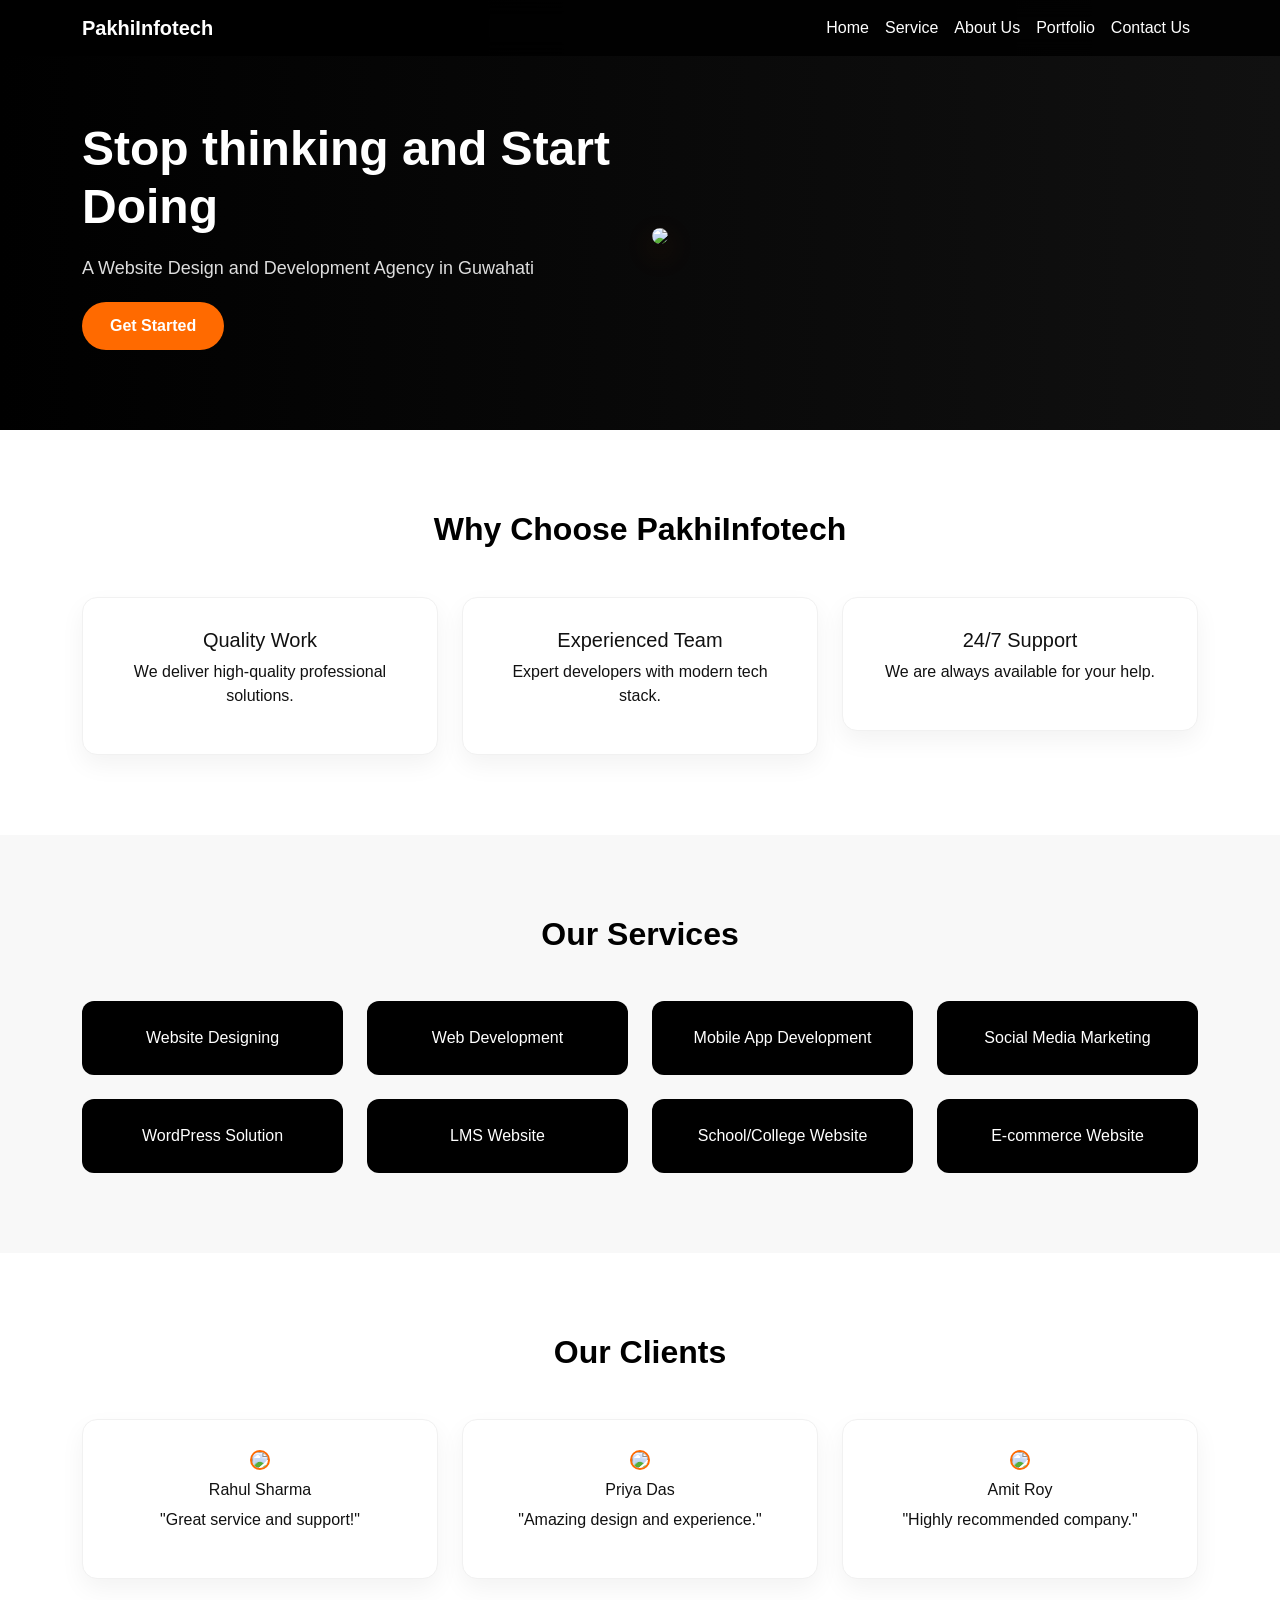
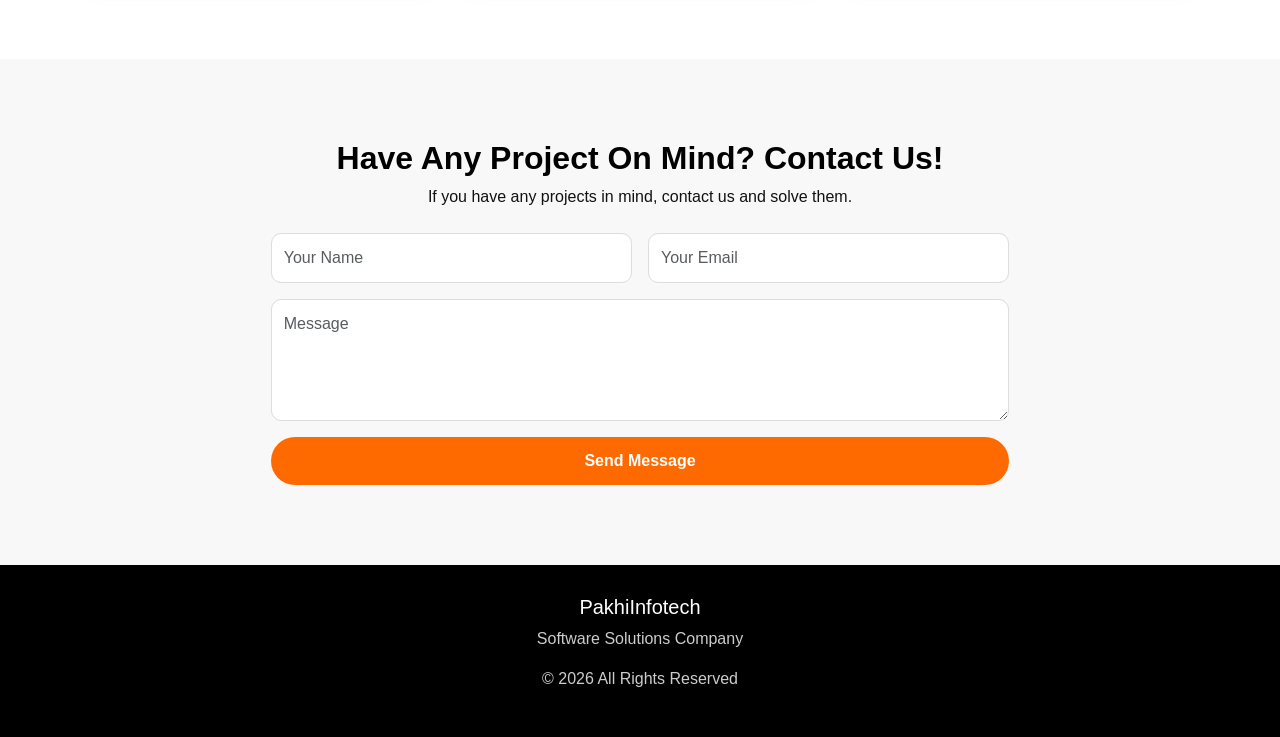
==== index.html @ 29ae8f77 "pakhi" ====
<!DOCTYPE html>
<html lang="en">
<head>
  <meta charset="UTF-8">
  <meta name="viewport" content="width=device-width, initial-scale=1.0">
  <title>PakhiInfotech</title>

  <!-- Bootstrap 5 -->
  <link href="https://cdn.jsdelivr.net/npm/bootstrap@5.3.2/dist/css/bootstrap.min.css" rel="stylesheet">

  <!-- Custom CSS -->
  <link rel="stylesheet" href="assets/CSS/index.css">
</head>

<body>

<!-- NAVBAR -->
<nav class="navbar navbar-expand-lg custom-nav fixed-top">
  <div class="container">
    <a class="navbar-brand fw-bold" href="#">PakhiInfotech</a>

    <button class="navbar-toggler" data-bs-toggle="collapse" data-bs-target="#nav">
      <span class="navbar-toggler-icon"></span>
    </button>

    <div class="collapse navbar-collapse" id="nav">
      <ul class="navbar-nav ms-auto">
        <li class="nav-item"><a class="nav-link" href="#">Home</a></li>
        <li class="nav-item"><a class="nav-link" href="#">Service</a></li>
        <li class="nav-item"><a class="nav-link" href="#">About Us</a></li>
        <li class="nav-item"><a class="nav-link" href="#">Portfolio</a></li>
        <li class="nav-item"><a class="nav-link" href="#">Contact Us</a></li>
      </ul>
    </div>
  </div>
</nav>

<!-- HERO -->
<section class="hero-section">
  <div class="container">
    <div class="row align-items-center">

      <div class="col-lg-6">
        <h1 class="hero-title">Stop thinking and Start Doing</h1>
        <p class="hero-sub">A Website Design and Development Agency in Guwahati</p>
        <button class="btn modern-btn">Get Started</button>
      </div>

      <div class="col-lg-6">
        <img src="https://images.unsplash.com/photo-1498050108023-c5249f4df085" class="img-fluid hero-img">
      </div>

    </div>
  </div>
</section>

<!-- WHY CHOOSE -->
<section class="section">
  <div class="container text-center">
    <h2 class="section-title">Why Choose PakhiInfotech</h2>

    <div class="row g-4 mt-4">
      <div class="col-md-4">
        <div class="glass-card">
          <h5>Quality Work</h5>
          <p>We deliver high-quality professional solutions.</p>
        </div>
      </div>

      <div class="col-md-4">
        <div class="glass-card">
          <h5>Experienced Team</h5>
          <p>Expert developers with modern tech stack.</p>
        </div>
      </div>

      <div class="col-md-4">
        <div class="glass-card">
          <h5>24/7 Support</h5>
          <p>We are always available for your help.</p>
        </div>
      </div>
    </div>
  </div>
</section>

<!-- SERVICES -->
<section class="section light-bg">
  <div class="container text-center">
    <h2 class="section-title">Our Services</h2>

    <div class="row g-4 mt-4">
      <div class="col-md-3"><div class="service-card">Website Designing</div></div>
      <div class="col-md-3"><div class="service-card">Web Development</div></div>
      <div class="col-md-3"><div class="service-card">Mobile App Development</div></div>
      <div class="col-md-3"><div class="service-card">Social Media Marketing</div></div>
      <div class="col-md-3"><div class="service-card">WordPress Solution</div></div>
      <div class="col-md-3"><div class="service-card">LMS Website</div></div>
      <div class="col-md-3"><div class="service-card">School/College Website</div></div>
      <div class="col-md-3"><div class="service-card">E-commerce Website</div></div>
    </div>
  </div>
</section>

<!-- CLIENTS -->
<section class="section">
  <div class="container text-center">
    <h2 class="section-title">Our Clients</h2>

    <div class="row g-4 mt-4">
      <div class="col-md-4">
        <div class="glass-card">
          <img src="https://randomuser.me/api/portraits/men/32.jpg" class="client-img">
          <h6>Rahul Sharma</h6>
          <p>"Great service and support!"</p>
        </div>
      </div>

      <div class="col-md-4">
        <div class="glass-card">
          <img src="https://randomuser.me/api/portraits/women/45.jpg" class="client-img">
          <h6>Priya Das</h6>
          <p>"Amazing design and experience."</p>
        </div>
      </div>

      <div class="col-md-4">
        <div class="glass-card">
          <img src="https://randomuser.me/api/portraits/men/65.jpg" class="client-img">
          <h6>Amit Roy</h6>
          <p>"Highly recommended company."</p>
        </div>
      </div>
    </div>
  </div>
</section>

<!-- CONTACT -->
<section class="section light-bg">
  <div class="container text-center">
    <h2 class="section-title">Have Any Project On Mind? Contact Us!</h2>
    <p class="mb-4">If you have any projects in mind, contact us and solve them.</p>

    <form class="row g-3 justify-content-center">
      <div class="col-md-4"><input type="text" class="form-control modern-input" placeholder="Your Name"></div>
      <div class="col-md-4"><input type="email" class="form-control modern-input" placeholder="Your Email"></div>
      <div class="col-md-8"><textarea class="form-control modern-input" rows="4" placeholder="Message"></textarea></div>
      <div class="col-md-8"><button class="btn modern-btn w-100">Send Message</button></div>
    </form>
  </div>
</section>

<!-- FOOTER -->
<footer class="footer">
  <div class="container text-center">
    <h5>PakhiInfotech</h5>
    <p>Software Solutions Company</p>
    <p>© 2026 All Rights Reserved</p>
  </div>
</footer>

<script src="https://cdn.jsdelivr.net/npm/bootstrap@5.3.2/dist/js/bootstrap.bundle.min.js"></script>
</body>
</html>
---- assets/CSS/index.css ----
/* GLOBAL */
body {
  font-family: 'Segoe UI', sans-serif;
  background: #ffffff;
  color: #111;
}

/* NAVBAR */
.custom-nav {
  backdrop-filter: blur(10px);
  background: rgba(0,0,0,0.85);
}

.navbar-brand,
.nav-link {
  color: #fff !important;
}

.nav-link:hover {
  color: #ff6a00 !important;
}

/* HERO */
.hero-section {
  padding: 120px 0 80px;
  background: linear-gradient(to right, #000, #111);
  color: #fff;
}

.hero-title {
  font-size: 48px;
  font-weight: 700;
}

.hero-sub {
  font-size: 18px;
  margin: 20px 0;
  color: #ddd;
}

.hero-img {
  border-radius: 12px;
  box-shadow: 0 10px 30px rgba(255,106,0,0.2);
}

/* BUTTON */
.modern-btn {
  padding: 12px 28px;
  border-radius: 30px;
  border: none;
  background: #ff6a00;
  color: #fff;
  font-weight: 600;
  transition: 0.3s;
}

.modern-btn:hover {
  background: #e85d00;
  transform: translateY(-3px);
}

/* SECTION */
.section {
  padding: 80px 0;
}

.section-title {
  font-weight: 700;
  color: #000;
}

/* GLASS CARD */
.glass-card {
  padding: 30px;
  border-radius: 15px;
  background: #fff;
  border: 1px solid #f1f1f1;
  box-shadow: 0 10px 25px rgba(0,0,0,0.05);
  transition: 0.3s;
}

.glass-card:hover {
  transform: translateY(-6px);
  border-color: #ff6a00;
}

/* SERVICES */
.service-card {
  padding: 25px;
  border-radius: 12px;
  background: #000;
  color: #fff;
  transition: 0.3s;
  font-weight: 500;
}

.service-card:hover {
  background: #ff6a00;
  color: #fff;
  transform: scale(1.05);
}

/* CLIENT */
.client-img {
  width: 70px;
  border-radius: 50%;
  margin-bottom: 10px;
  border: 2px solid #ff6a00;
}

/* FORM */
.modern-input {
  border-radius: 10px;
  padding: 12px;
  border: 1px solid #ddd;
}

.modern-input:focus {
  border-color: #ff6a00;
  box-shadow: 0 0 5px rgba(255,106,0,0.3);
}

/* LIGHT BG */
.light-bg {
  background: #f8f8f8;
}

/* FOOTER */
.footer {
  padding: 30px 0;
  background: #000;
  color: #fff;
}

.footer p {
  color: #ccc;
}
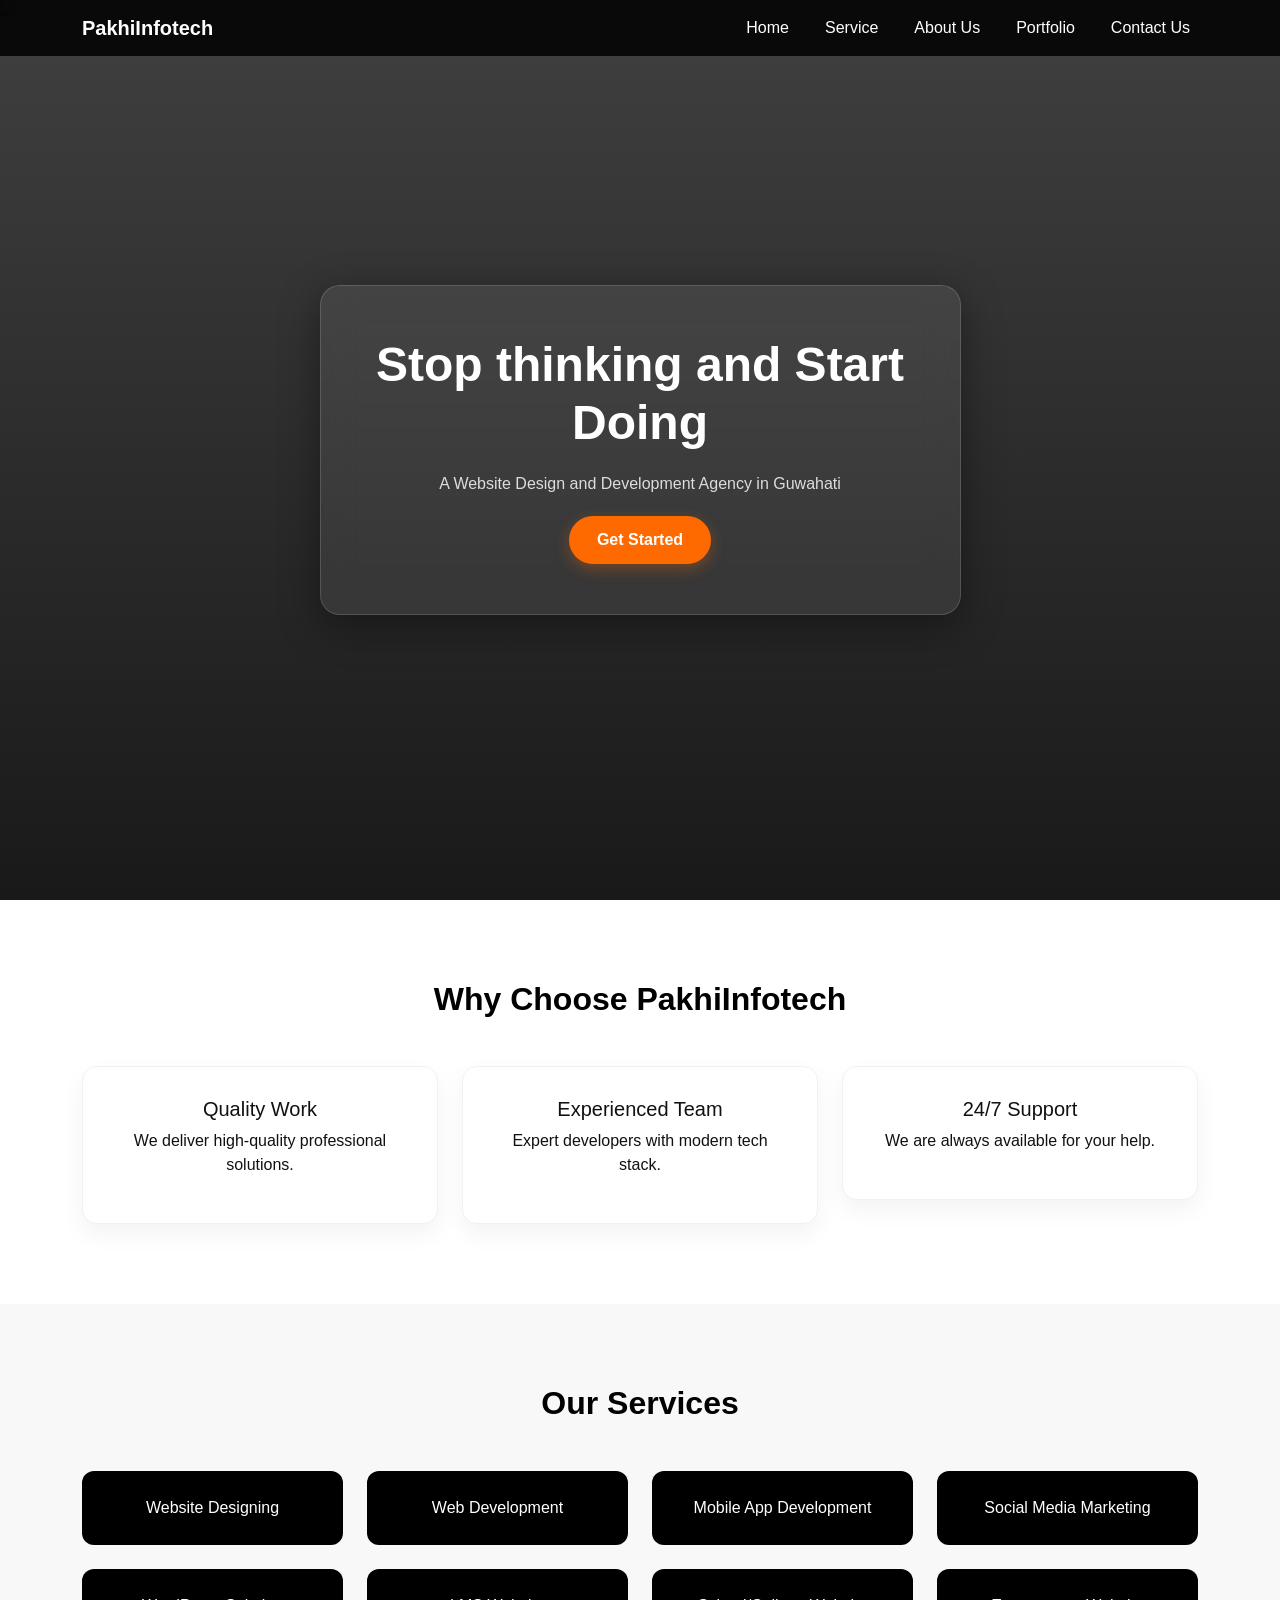
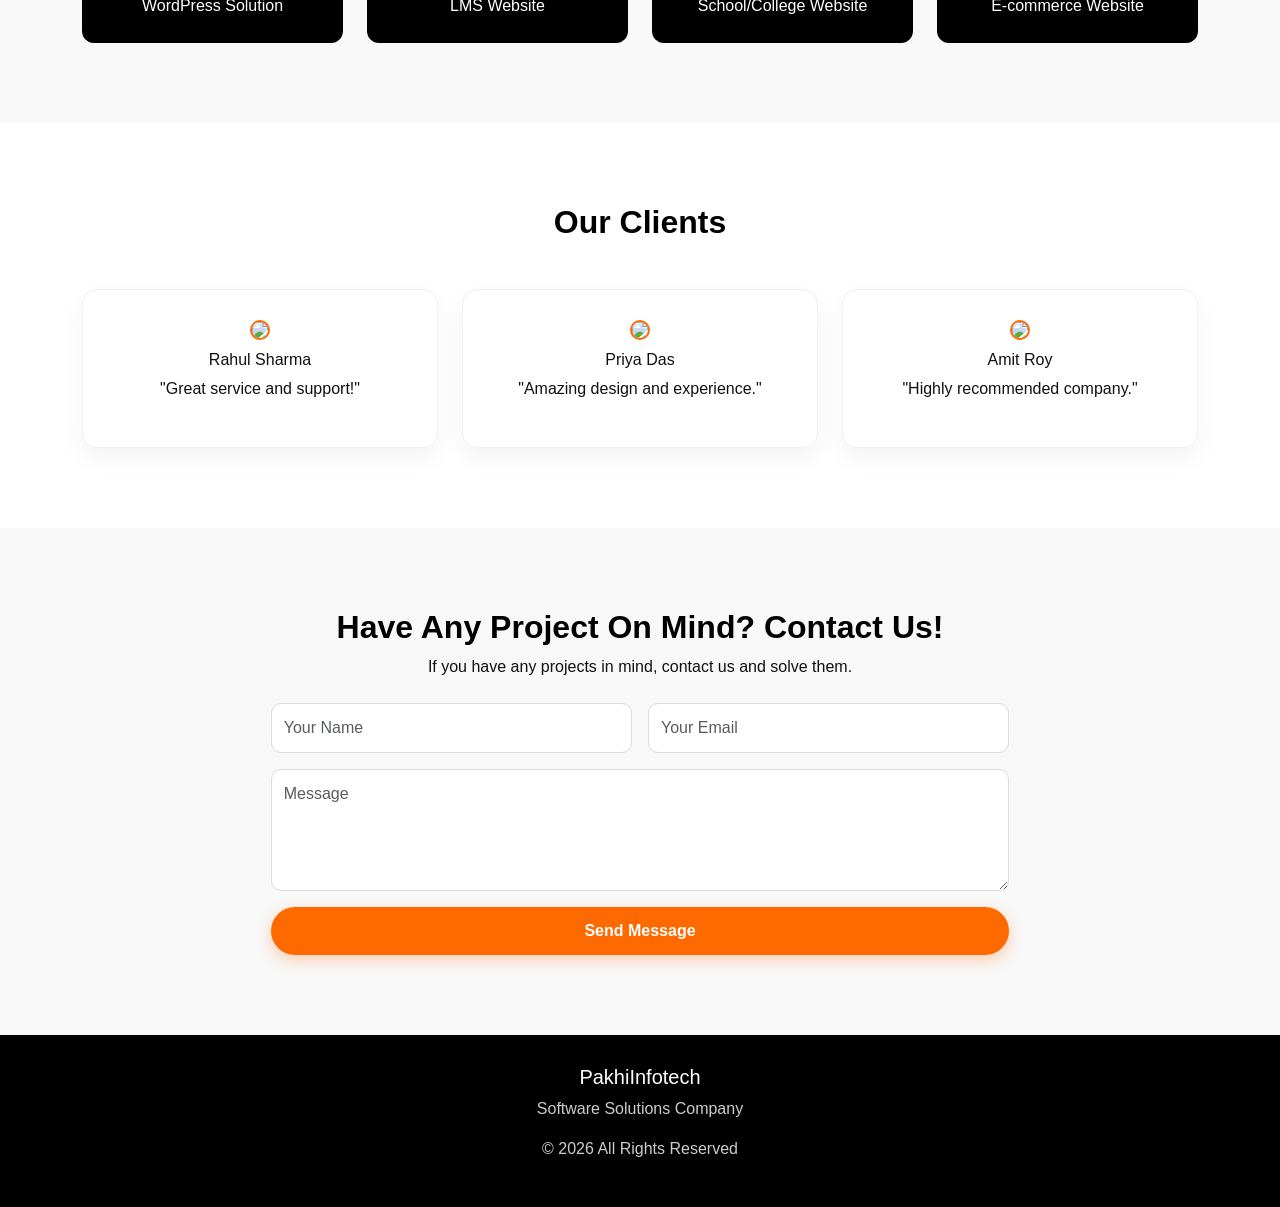
==== commit 111c129d: "updated" ====
--- a/index.html
+++ b/index.html
@@ -15,16 +15,14 @@
 <body>
 
 <!-- NAVBAR -->
-<nav class="navbar navbar-expand-lg custom-nav fixed-top">
+<nav class="navbar custom-nav fixed-top navbar-expand-lg">
   <div class="container">
-    <a class="navbar-brand fw-bold" href="#">PakhiInfotech</a>
-
-    <button class="navbar-toggler" data-bs-toggle="collapse" data-bs-target="#nav">
-      <span class="navbar-toggler-icon"></span>
-    </button>
-
-    <div class="collapse navbar-collapse" id="nav">
-      <ul class="navbar-nav ms-auto">
+    
+    <a class="navbar-brand text-white fw-bold" href="#">PakhiInfotech</a>
+
+    <!-- DESKTOP MENU -->
+    <div class="collapse navbar-collapse justify-content-end d-none d-lg-flex">
+      <ul class="navbar-nav">
         <li class="nav-item"><a class="nav-link" href="#">Home</a></li>
         <li class="nav-item"><a class="nav-link" href="#">Service</a></li>
         <li class="nav-item"><a class="nav-link" href="#">About Us</a></li>
@@ -32,26 +30,63 @@
         <li class="nav-item"><a class="nav-link" href="#">Contact Us</a></li>
       </ul>
     </div>
+
+    <!-- MOBILE TOGGLE -->
+    <button class="navbar-toggler border-0 d-lg-none" type="button" 
+      data-bs-toggle="offcanvas" data-bs-target="#mobileMenu">
+
+      <div class="menu-toggle" id="menuToggle">
+        <span></span>
+        <span></span>
+        <span></span>
+      </div>
+
+    </button>
+
   </div>
 </nav>
 
+<!-- MOBILE SIDEBAR -->
+<div class="offcanvas offcanvas-end modern-sidebar d-lg-none" tabindex="-1" id="mobileMenu">
+  <div class="offcanvas-header">
+    <h5 class="text-white">Menu</h5>
+    <button type="button" class="btn-close btn-close-white" data-bs-dismiss="offcanvas"></button>
+  </div>
+
+  <div class="offcanvas-body">
+    <ul class="navbar-nav">
+      <li><a class="nav-link" href="#">Home</a></li>
+      <li><a class="nav-link" href="#">Service</a></li>
+      <li><a class="nav-link" href="#">About Us</a></li>
+      <li><a class="nav-link" href="#">Portfolio</a></li>
+      <li><a class="nav-link" href="#">Contact Us</a></li>
+    </ul>
+  </div>
+</div>
+
 <!-- HERO -->
-<section class="hero-section">
+<section class="hero-section d-flex align-items-center">
+
+  <!-- BACKGROUND IMAGE -->
+  <img src="https://images.unsplash.com/photo-1498050108023-c5249f4df085" 
+       class="hero-bg-img" alt="background">
+
   <div class="container">
-    <div class="row align-items-center">
-
-      <div class="col-lg-6">
-        <h1 class="hero-title">Stop thinking and Start Doing</h1>
-        <p class="hero-sub">A Website Design and Development Agency in Guwahati</p>
-        <button class="btn modern-btn">Get Started</button>
-      </div>
-
-      <div class="col-lg-6">
-        <img src="https://images.unsplash.com/photo-1498050108023-c5249f4df085" class="img-fluid hero-img">
-      </div>
-
-    </div>
-  </div>
+    <div class="row justify-content-center">
+
+      <div class="col-lg-7 text-center">
+        <div class="hero-glass-card">
+          <h1 class="hero-title">Stop thinking and Start Doing</h1>
+          <p class="hero-sub">
+            A Website Design and Development Agency in Guwahati
+          </p>
+          <button class="btn modern-btn">Get Started</button>
+        </div>
+      </div>
+
+    </div>
+  </div>
+
 </section>
 
 <!-- WHY CHOOSE -->
@@ -142,10 +177,18 @@
     <p class="mb-4">If you have any projects in mind, contact us and solve them.</p>
 
     <form class="row g-3 justify-content-center">
-      <div class="col-md-4"><input type="text" class="form-control modern-input" placeholder="Your Name"></div>
-      <div class="col-md-4"><input type="email" class="form-control modern-input" placeholder="Your Email"></div>
-      <div class="col-md-8"><textarea class="form-control modern-input" rows="4" placeholder="Message"></textarea></div>
-      <div class="col-md-8"><button class="btn modern-btn w-100">Send Message</button></div>
+      <div class="col-md-4">
+        <input type="text" class="form-control modern-input" placeholder="Your Name">
+      </div>
+      <div class="col-md-4">
+        <input type="email" class="form-control modern-input" placeholder="Your Email">
+      </div>
+      <div class="col-md-8">
+        <textarea class="form-control modern-input" rows="4" placeholder="Message"></textarea>
+      </div>
+      <div class="col-md-8">
+        <button class="btn modern-btn w-100">Send Message</button>
+      </div>
     </form>
   </div>
 </section>
@@ -159,6 +202,16 @@
   </div>
 </footer>
 
+<!-- JS -->
 <script src="https://cdn.jsdelivr.net/npm/bootstrap@5.3.2/dist/js/bootstrap.bundle.min.js"></script>
+
+<script>
+  const toggle = document.getElementById("menuToggle");
+
+  document.querySelector(".navbar-toggler").addEventListener("click", () => {
+    toggle.classList.toggle("active");
+  });
+</script>
+
 </body>
 </html>
--- a/assets/CSS/index.css
+++ b/assets/CSS/index.css
@@ -1,14 +1,16 @@
-/* GLOBAL */
+/* ================= GLOBAL ================= */
 body {
   font-family: 'Segoe UI', sans-serif;
   background: #ffffff;
   color: #111;
-}
-
-/* NAVBAR */
+  scroll-behavior: smooth;
+}
+
+/* ================= NAVBAR ================= */
 .custom-nav {
   backdrop-filter: blur(10px);
   background: rgba(0,0,0,0.85);
+  transition: 0.3s;
 }
 
 .navbar-brand,
@@ -20,30 +22,145 @@
   color: #ff6a00 !important;
 }
 
-/* HERO */
+/* DESKTOP NAV */
+@media (min-width: 992px) {
+  .navbar .nav-link {
+    margin-left: 20px;
+    position: relative;
+  }
+
+  .navbar .nav-link::after {
+    content: "";
+    position: absolute;
+    left: 0;
+    bottom: -5px;
+    width: 0%;
+    height: 2px;
+    background: #ff6a00;
+    transition: 0.3s;
+  }
+
+  .navbar .nav-link:hover::after {
+    width: 100%;
+  }
+}
+
+/* ================= HAMBURGER ================= */
+.menu-toggle {
+  width: 28px;
+  height: 20px;
+  position: relative;
+  cursor: pointer;
+}
+
+.menu-toggle span {
+  position: absolute;
+  width: 100%;
+  height: 3px;
+  background: #fff;
+  left: 0;
+  border-radius: 5px;
+  transition: 0.3s;
+}
+
+.menu-toggle span:nth-child(1) { top: 0; }
+.menu-toggle span:nth-child(2) { top: 8px; }
+.menu-toggle span:nth-child(3) { bottom: 0; }
+
+/* ANIMATION */
+.menu-toggle.active span:nth-child(1) {
+  transform: rotate(45deg);
+  top: 8px;
+}
+
+.menu-toggle.active span:nth-child(2) {
+  opacity: 0;
+}
+
+.menu-toggle.active span:nth-child(3) {
+  transform: rotate(-45deg);
+  bottom: 9px;
+}
+
+/* ================= SIDEBAR ================= */
+.modern-sidebar {
+  background: rgba(0,0,0,0.95);
+  backdrop-filter: blur(15px);
+  width: 260px;
+}
+
+.modern-sidebar .nav-link {
+  color: #fff;
+  padding: 12px 10px;
+  font-size: 16px;
+  border-radius: 8px;
+  transition: 0.3s;
+}
+
+.modern-sidebar .nav-link:hover {
+  background: #ff6a00;
+  padding-left: 15px;
+}
+
+/* ================= HERO ================= */
 .hero-section {
-  padding: 120px 0 80px;
-  background: linear-gradient(to right, #000, #111);
-  color: #fff;
-}
-
+  min-height: 100vh;
+  display: flex;
+  align-items: center;
+  justify-content: center;
+  position: relative;
+  overflow: hidden;
+  color: #fff;
+}
+
+/* BG IMAGE */
+.hero-bg-img {
+  position: absolute;
+  inset: 0;
+  width: 100%;
+  height: 100%;
+  object-fit: cover;
+  z-index: 1;
+}
+
+/* OVERLAY */
+.hero-section::after {
+  content: "";
+  position: absolute;
+  inset: 0;
+  background: linear-gradient(rgba(0,0,0,0.75), rgba(0,0,0,0.9));
+  z-index: 2;
+}
+
+/* CONTENT */
+.hero-section .container {
+  position: relative;
+  z-index: 3;
+}
+
+/* GLASS CARD */
+.hero-glass-card {
+  padding: 50px;
+  border-radius: 20px;
+  background: rgba(255,255,255,0.08);
+  backdrop-filter: blur(18px);
+  border: 1px solid rgba(255,255,255,0.15);
+  box-shadow: 0 10px 40px rgba(0,0,0,0.4);
+  animation: fadeUp 1s ease;
+}
+
+/* TEXT */
 .hero-title {
   font-size: 48px;
   font-weight: 700;
 }
 
 .hero-sub {
-  font-size: 18px;
   margin: 20px 0;
   color: #ddd;
 }
 
-.hero-img {
-  border-radius: 12px;
-  box-shadow: 0 10px 30px rgba(255,106,0,0.2);
-}
-
-/* BUTTON */
+/* ================= BUTTON ================= */
 .modern-btn {
   padding: 12px 28px;
   border-radius: 30px;
@@ -52,6 +169,7 @@
   color: #fff;
   font-weight: 600;
   transition: 0.3s;
+  box-shadow: 0 5px 15px rgba(255,106,0,0.3);
 }
 
 .modern-btn:hover {
@@ -59,7 +177,7 @@
   transform: translateY(-3px);
 }
 
-/* SECTION */
+/* ================= SECTION ================= */
 .section {
   padding: 80px 0;
 }
@@ -69,7 +187,7 @@
   color: #000;
 }
 
-/* GLASS CARD */
+/* ================= GLASS CARD ================= */
 .glass-card {
   padding: 30px;
   border-radius: 15px;
@@ -84,7 +202,7 @@
   border-color: #ff6a00;
 }
 
-/* SERVICES */
+/* ================= SERVICES ================= */
 .service-card {
   padding: 25px;
   border-radius: 12px;
@@ -96,11 +214,10 @@
 
 .service-card:hover {
   background: #ff6a00;
-  color: #fff;
   transform: scale(1.05);
 }
 
-/* CLIENT */
+/* ================= CLIENT ================= */
 .client-img {
   width: 70px;
   border-radius: 50%;
@@ -108,7 +225,7 @@
   border: 2px solid #ff6a00;
 }
 
-/* FORM */
+/* ================= FORM ================= */
 .modern-input {
   border-radius: 10px;
   padding: 12px;
@@ -120,12 +237,12 @@
   box-shadow: 0 0 5px rgba(255,106,0,0.3);
 }
 
-/* LIGHT BG */
+/* ================= BG ================= */
 .light-bg {
   background: #f8f8f8;
 }
 
-/* FOOTER */
+/* ================= FOOTER ================= */
 .footer {
   padding: 30px 0;
   background: #000;
@@ -134,4 +251,44 @@
 
 .footer p {
   color: #ccc;
+}
+
+/* ================= ANIMATION ================= */
+@keyframes fadeUp {
+  from {
+    opacity: 0;
+    transform: translateY(30px);
+  }
+  to {
+    opacity: 1;
+    transform: translateY(0);
+  }
+}
+
+/* ================= MOBILE ================= */
+@media (max-width: 768px) {
+
+  .hero-section {
+    min-height: auto;
+    padding: 120px 15px 60px;
+    text-align: center;
+  }
+
+  .hero-glass-card {
+    padding: 25px;
+    border-radius: 15px;
+  }
+
+  .hero-title {
+    font-size: 28px;
+    line-height: 1.3;
+  }
+
+  .hero-sub {
+    font-size: 15px;
+  }
+
+  .modern-btn {
+    width: 100%;
+  }
 }
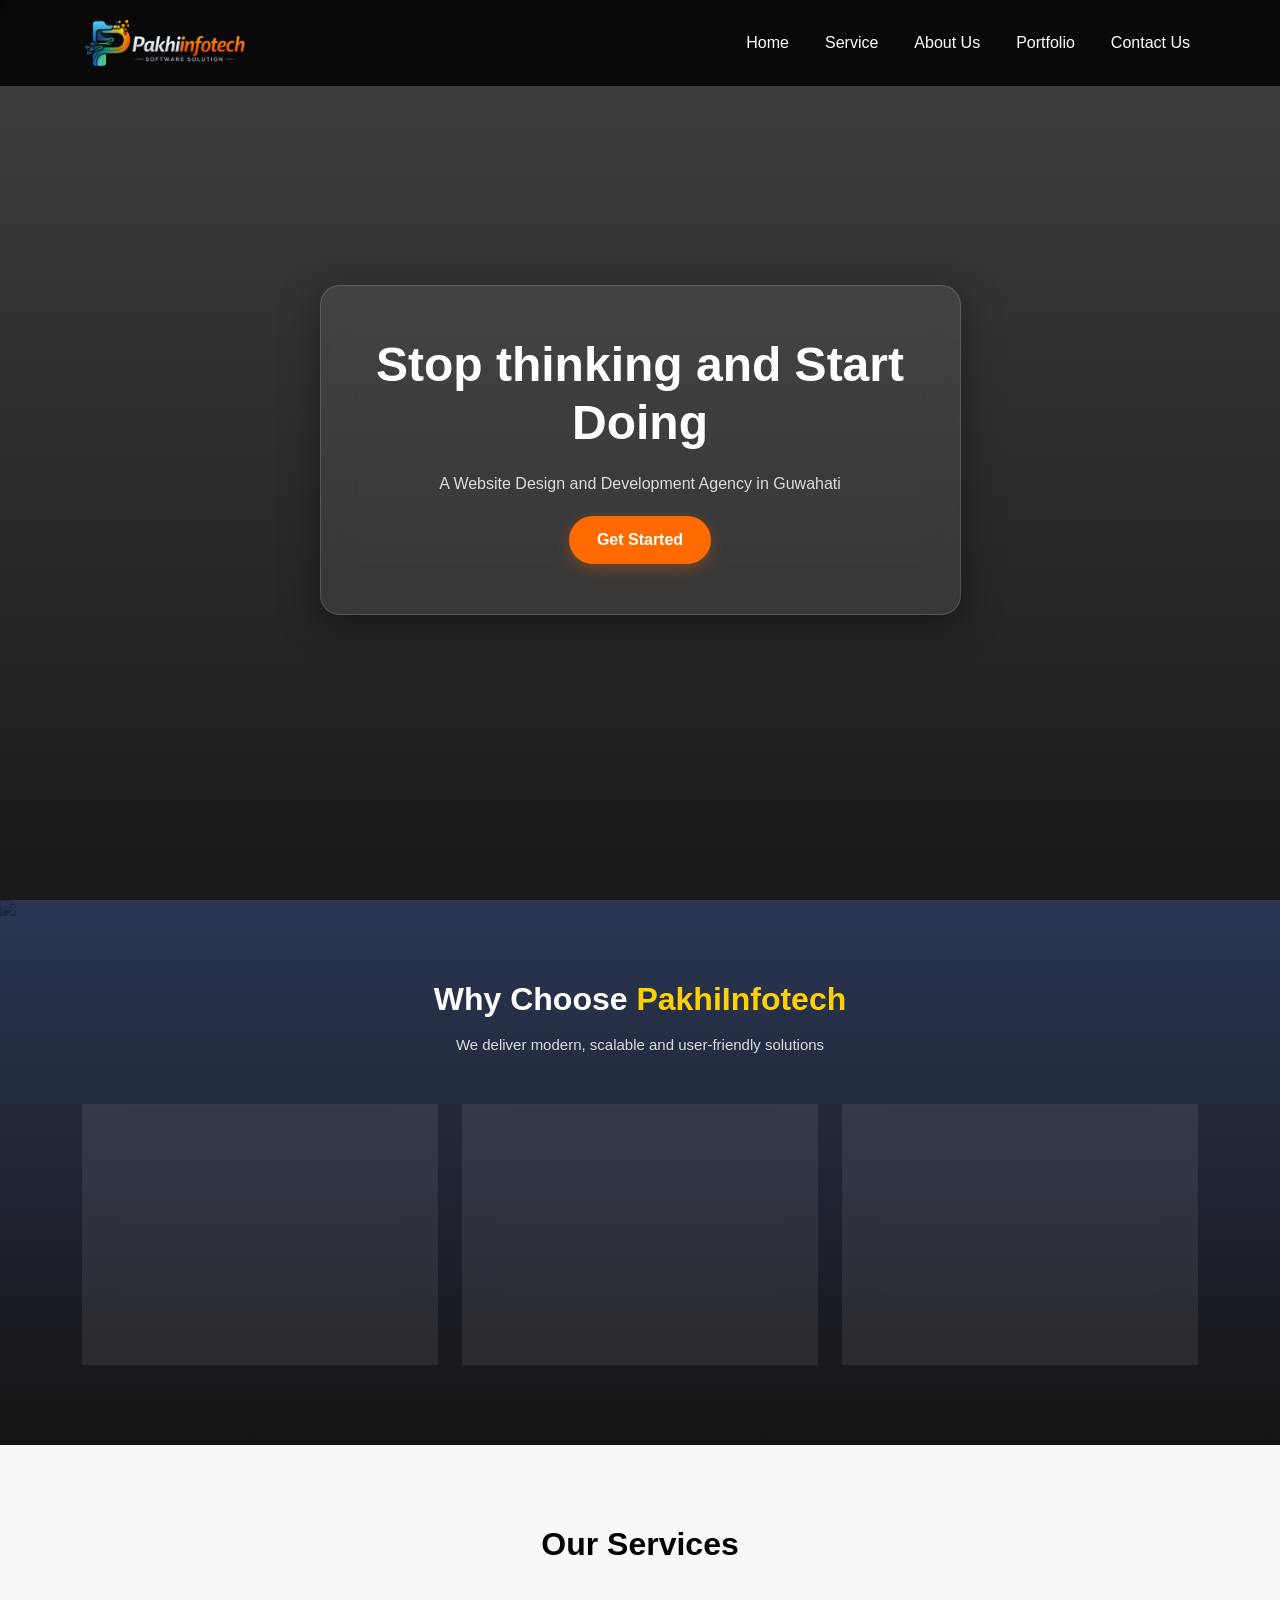
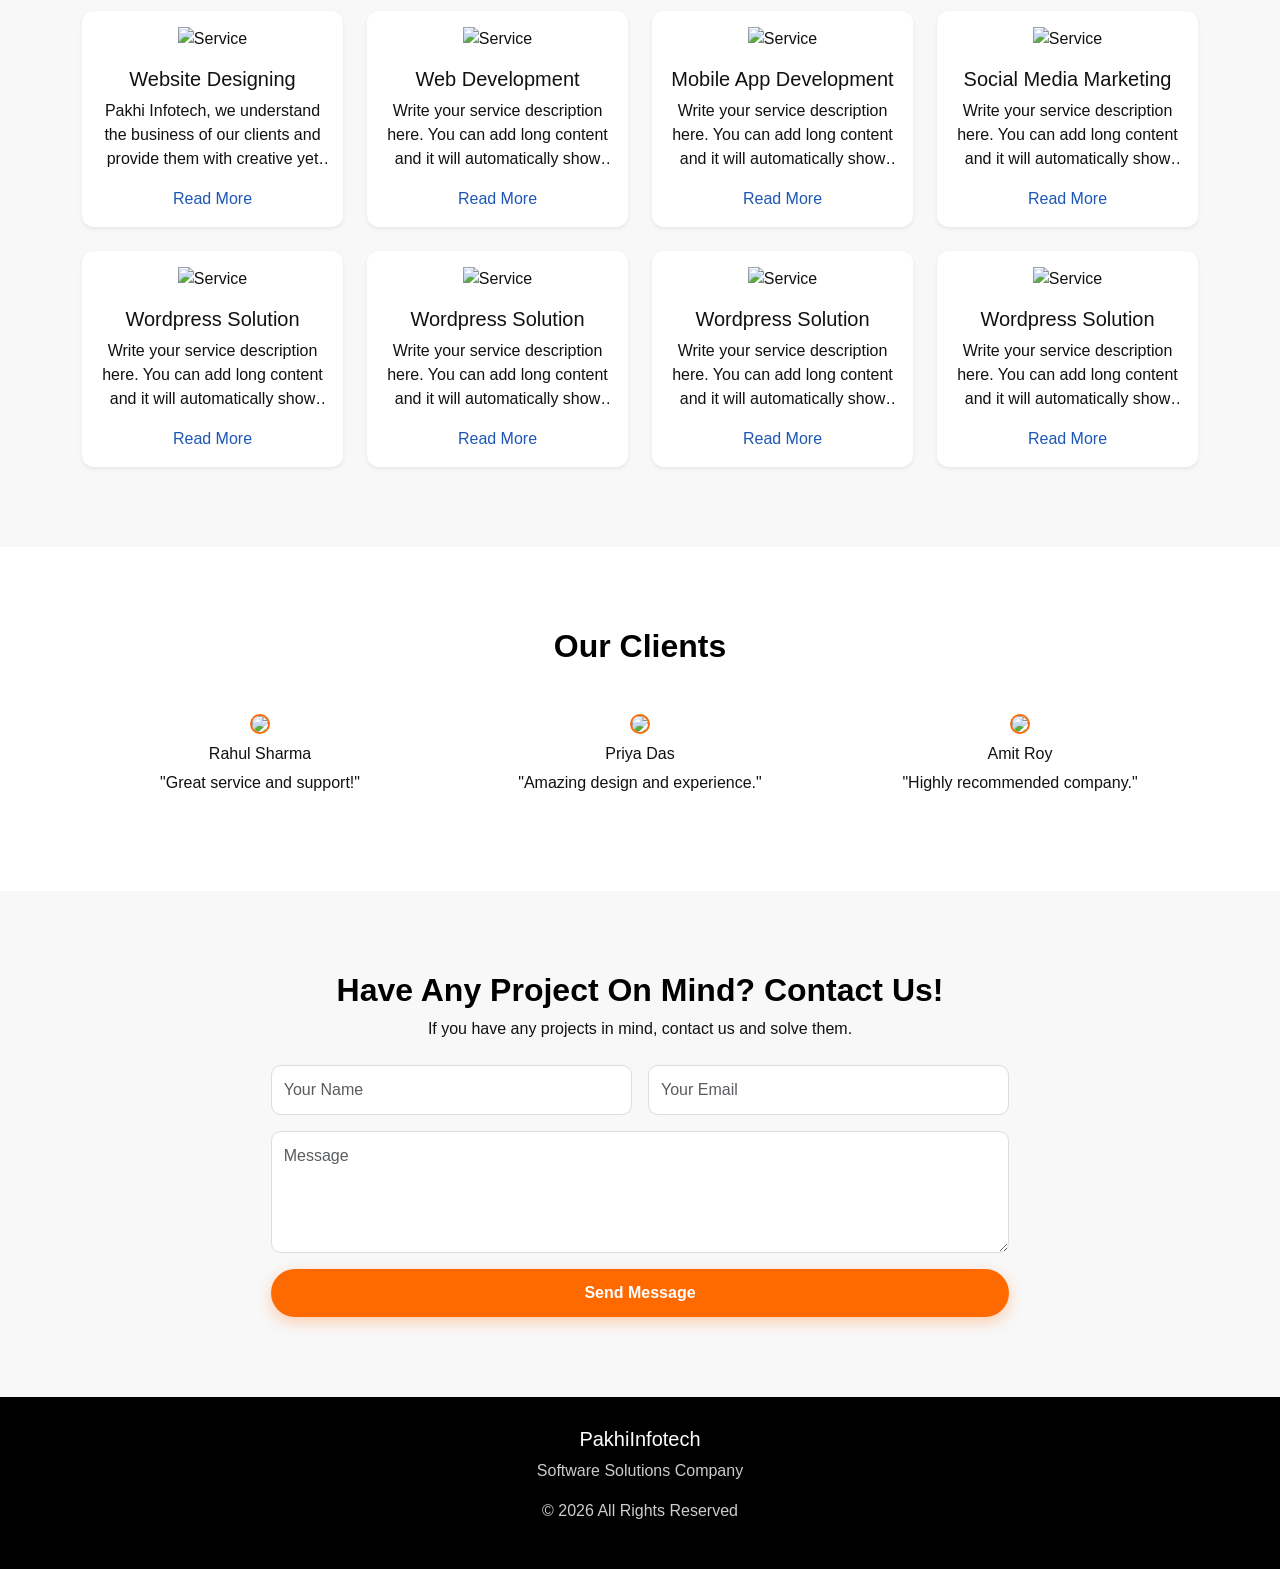
==== commit d2aa6442: "updated" ====
--- a/index.html
+++ b/index.html
@@ -7,6 +7,7 @@
 
   <!-- Bootstrap 5 -->
   <link href="https://cdn.jsdelivr.net/npm/bootstrap@5.3.2/dist/css/bootstrap.min.css" rel="stylesheet">
+  <link rel="stylesheet" href="https://cdn.jsdelivr.net/npm/bootstrap-icons@1.11.1/font/bootstrap-icons.css">
 
   <!-- Custom CSS -->
   <link rel="stylesheet" href="assets/CSS/index.css">
@@ -18,7 +19,12 @@
 <nav class="navbar custom-nav fixed-top navbar-expand-lg">
   <div class="container">
     
-    <a class="navbar-brand text-white fw-bold" href="#">PakhiInfotech</a>
+ <!-- LOGO IMAGE -->
+<a class="navbar-brand" href="#">
+  <img src="assets/image/Red minimalist fast shop logo.png" 
+       alt="PakhiInfotech Logo" 
+       class="logo-img">
+</a>
 
     <!-- DESKTOP MENU -->
     <div class="collapse navbar-collapse justify-content-end d-none d-lg-flex">
@@ -90,31 +96,51 @@
 </section>
 
 <!-- WHY CHOOSE -->
-<section class="section">
-  <div class="container text-center">
-    <h2 class="section-title">Why Choose PakhiInfotech</h2>
+<section class="section why-section position-relative text-white">
+
+  <!-- BACKGROUND IMAGE (HTML) -->
+  <img src="assets/image/why-bg.jpg" class="why-bg-img" alt="Background">
+
+  <!-- DARK OVERLAY -->
+  <div class="why-overlay"></div>
+
+  <div class="container text-center position-relative">
+    
+    <h2 class="section-title mb-3">Why Choose <span>PakhiInfotech</span></h2>
+    <p class="section-subtitle">We deliver modern, scalable and user-friendly solutions</p>
 
     <div class="row g-4 mt-4">
-      <div class="col-md-4">
-        <div class="glass-card">
+
+      <div class="col-md-4">
+        <div class="glass-card modern-card">
+          <div class="icon-box">
+            <i class="bi bi-award"></i>
+          </div>
           <h5>Quality Work</h5>
-          <p>We deliver high-quality professional solutions.</p>
-        </div>
-      </div>
-
-      <div class="col-md-4">
-        <div class="glass-card">
+          <p>We deliver high-quality professional solutions with attention to detail.</p>
+        </div>
+      </div>
+
+      <div class="col-md-4">
+        <div class="glass-card modern-card">
+          <div class="icon-box">
+            <i class="bi bi-code-slash"></i>
+          </div>
           <h5>Experienced Team</h5>
-          <p>Expert developers with modern tech stack.</p>
-        </div>
-      </div>
-
-      <div class="col-md-4">
-        <div class="glass-card">
+          <p>Expert developers using modern technologies and best practices.</p>
+        </div>
+      </div>
+
+      <div class="col-md-4">
+        <div class="glass-card modern-card">
+          <div class="icon-box">
+            <i class="bi bi-headset"></i>
+          </div>
           <h5>24/7 Support</h5>
-          <p>We are always available for your help.</p>
-        </div>
-      </div>
+          <p>We are always available to support and guide you anytime.</p>
+        </div>
+      </div>
+
     </div>
   </div>
 </section>
@@ -125,14 +151,109 @@
     <h2 class="section-title">Our Services</h2>
 
     <div class="row g-4 mt-4">
-      <div class="col-md-3"><div class="service-card">Website Designing</div></div>
-      <div class="col-md-3"><div class="service-card">Web Development</div></div>
-      <div class="col-md-3"><div class="service-card">Mobile App Development</div></div>
-      <div class="col-md-3"><div class="service-card">Social Media Marketing</div></div>
-      <div class="col-md-3"><div class="service-card">WordPress Solution</div></div>
-      <div class="col-md-3"><div class="service-card">LMS Website</div></div>
-      <div class="col-md-3"><div class="service-card">School/College Website</div></div>
-      <div class="col-md-3"><div class="service-card">E-commerce Website</div></div>
+
+      <!-- SERVICE CARD -->
+      <div class="col-md-3">
+        <div class="service-card p-3 shadow-sm h-100">
+          
+          <!-- Image -->
+          <img src="images/service1.png" class="img-fluid mb-3" alt="Service">
+
+          <!-- Title -->
+          <h5>Website Designing</h5>
+
+          <!-- Paragraph -->
+          <p class="service-text short-text">
+            Pakhi Infotech, we understand the business of our clients and provide them with creative yet cost effective custom web design services. Whether it is a static website or a dynamic website with complex functionalities, we provide you custom website design and development with graphic/flash website design with proper navigation and file structure to add capability. We provide you a professional website design with user-friendly functionalities that help you in customer acquisition and retention.
+          </p>
+
+          <!-- Read More Button -->
+          <span class="read-more-btn">Read More</span>
+        </div>
+      </div>
+
+      <!-- Duplicate and change content -->
+      <div class="col-md-3">
+        <div class="service-card p-3 shadow-sm h-100">
+          <img src="images/service2.png" class="img-fluid mb-3" alt="Service">
+          <h5>Web Development</h5>
+          <p class="service-text short-text">
+            Write your service description here. You can add long content and it will automatically show read more option.
+          </p>
+          <span class="read-more-btn">Read More</span>
+        </div>
+      </div>
+
+      <div class="col-md-3">
+        <div class="service-card p-3 shadow-sm h-100">
+          <img src="images/service3.png" class="img-fluid mb-3" alt="Service">
+          <h5>Mobile App Development</h5>
+          <p class="service-text short-text">
+            Write your service description here. You can add long content and it will automatically show read more option.
+          </p>
+          <span class="read-more-btn">Read More</span>
+        </div>
+      </div>
+
+      <div class="col-md-3">
+        <div class="service-card p-3 shadow-sm h-100">
+          <img src="images/service4.png" class="img-fluid mb-3" alt="Service">
+          <h5>Social Media Marketing</h5>
+          <p class="service-text short-text">
+            Write your service description here. You can add long content and it will automatically show read more option.
+          </p>
+          <span class="read-more-btn">Read More</span>
+        </div>
+      </div>
+
+      <!--other-->
+      <div class="col-md-3">
+        <div class="service-card p-3 shadow-sm h-100">
+          <img src="images/service4.png" class="img-fluid mb-3" alt="Service">
+          <h5>Wordpress Solution</h5>
+          <p class="service-text short-text">
+            Write your service description here. You can add long content and it will automatically show read more option.
+          </p>
+          <span class="read-more-btn">Read More</span>
+        </div>
+      </div>
+
+        <!--other-->
+      <div class="col-md-3">
+        <div class="service-card p-3 shadow-sm h-100">
+          <img src="images/service4.png" class="img-fluid mb-3" alt="Service">
+          <h5>Wordpress Solution</h5>
+          <p class="service-text short-text">
+            Write your service description here. You can add long content and it will automatically show read more option.
+          </p>
+          <span class="read-more-btn">Read More</span>
+        </div>
+      </div>
+
+     <!--other-->
+      <div class="col-md-3">
+        <div class="service-card p-3 shadow-sm h-100">
+          <img src="images/service4.png" class="img-fluid mb-3" alt="Service">
+          <h5>Wordpress Solution</h5>
+          <p class="service-text short-text">
+            Write your service description here. You can add long content and it will automatically show read more option.
+          </p>
+          <span class="read-more-btn">Read More</span>
+        </div>
+      </div>
+      
+        <!--other-->
+      <div class="col-md-3">
+        <div class="service-card p-3 shadow-sm h-100">
+          <img src="images/service4.png" class="img-fluid mb-3" alt="Service">
+          <h5>Wordpress Solution</h5>
+          <p class="service-text short-text">
+            Write your service description here. You can add long content and it will automatically show read more option.
+          </p>
+          <span class="read-more-btn">Read More</span>
+        </div>
+      </div>
+      
     </div>
   </div>
 </section>
@@ -204,6 +325,7 @@
 
 <!-- JS -->
 <script src="https://cdn.jsdelivr.net/npm/bootstrap@5.3.2/dist/js/bootstrap.bundle.min.js"></script>
+<script src="assets/JS/service.js"></script>
 
 <script>
   const toggle = document.getElementById("menuToggle");
--- a/assets/CSS/index.css
+++ b/assets/CSS/index.css
@@ -7,6 +7,12 @@
 }
 
 /* ================= NAVBAR ================= */
+.logo-img {
+  height: 60px;   /* Increased size */
+  width: auto;
+  object-fit: contain;
+}
+
 .custom-nav {
   backdrop-filter: blur(10px);
   background: rgba(0,0,0,0.85);
@@ -145,7 +151,7 @@
   background: rgba(255,255,255,0.08);
   backdrop-filter: blur(18px);
   border: 1px solid rgba(255,255,255,0.15);
-  box-shadow: 0 10px 40px rgba(0,0,0,0.4);
+  box-shadow: 0 10px 40px rgba(0, 0, 0, 0.4);
   animation: fadeUp 1s ease;
 }
 
@@ -173,7 +179,7 @@
 }
 
 .modern-btn:hover {
-  background: #e85d00;
+  background: #1352a5;
   transform: translateY(-3px);
 }
 
@@ -187,34 +193,182 @@
   color: #000;
 }
 
-/* ================= GLASS CARD ================= */
-.glass-card {
-  padding: 30px;
-  border-radius: 15px;
+/* ================= WHY SECTION ================= */
+.why-section {
+  overflow: hidden;
+  position: relative;
+}
+
+/* BACKGROUND IMAGE */
+.why-bg-img {
+  position: absolute;
+  inset: 0;
+  width: 100%;
+  height: 100%;
+  object-fit: cover;
+  z-index: 1;
+}
+
+/* OVERLAY */
+.why-overlay {
+  position: absolute;
+  inset: 0;
+  background: linear-gradient(rgba(13,27,61,0.88), rgba(0,0,0,0.92));
+  z-index: 2;
+}
+
+/* CONTENT ABOVE */
+.why-section .container {
+  position: relative;
+  z-index: 3;
+}
+
+/* TITLE */
+.why-section .section-title {
+  color: #fff;
+  font-weight: 700;
+}
+
+.why-section .section-title span {
+  color: #ffd008;
+}
+
+.why-section .section-subtitle {
+  color: #ddd;
+  font-size: 15px;
+}
+
+/* ================= CARD FIX (EQUAL HEIGHT) ================= */
+.why-section .row > div {
+  display: flex;
+}
+
+/* MODERN CARD */
+.modern-card {
+  padding: 30px 22px;
+  border-radius: 18px;
+  background: rgba(255,255,255,0.08);
+  backdrop-filter: blur(18px);
+  border: 1px solid rgba(255,255,255,0.15);
+  transition: all 0.35s ease;
+  position: relative;
+  overflow: hidden;
+
+  display: flex;
+  flex-direction: column;
+  justify-content: space-between;
+  align-items: center;
+  text-align: center;
+
+  width: 100%;
+  min-height: 260px;
+}
+
+/* ICON */
+.icon-box {
+  width: 65px;
+  height: 65px;
+  margin-bottom: 15px;
+  border-radius: 50%;
+  background: linear-gradient(45deg, #e25402, #ff9102);
+  display: flex;
+  align-items: center;
+  justify-content: center;
+  transition: 0.35s ease;
+  flex-shrink: 0;
+}
+
+.icon-box i {
+  font-size: 26px;
+  color: #000;
+}
+
+/* 🔥 HOVER EFFECT (SMOOTH & PREMIUM) */
+.modern-card:hover {
+  transform: translateY(-10px);
+  box-shadow: 0 18px 45px rgba(0,0,0,0.45);
+  border-color: #ffd008;
+}
+
+/* ICON HOVER */
+.modern-card:hover .icon-box {
+  transform: scale(1.12) rotate(6deg);
+}
+
+/* LIGHT SWEEP EFFECT */
+.modern-card::before {
+  content: "";
+  position: absolute;
+  top: 0;
+  left: -100%;
+  width: 60%;
+  height: 100%;
+  background: linear-gradient(
+    120deg,
+    transparent,
+    rgba(255,255,255,0.25),
+    transparent
+  );
+  transition: 0.6s;
+}
+
+.modern-card:hover::before {
+  left: 120%;
+}
+
+/* TEXT */
+.modern-card h5 {
+  font-weight: 600;
+  margin-top: 10px;
+  color: #fff;
+}
+
+.modern-card p {
+  color: #dddddd;
+  font-size: 14px;
+  flex-grow: 1;
+}
+
+/* ================= MOBILE ================= */
+@media (max-width: 768px) {
+  .modern-card {
+    padding: 25px 15px;
+    min-height: auto;
+  }
+
+  .why-section .section-title {
+    font-size: 26px;
+  }
+}
+
+.service-card {
+  border-radius: 12px;
   background: #fff;
-  border: 1px solid #f1f1f1;
-  box-shadow: 0 10px 25px rgba(0,0,0,0.05);
-  transition: 0.3s;
-}
-
-.glass-card:hover {
-  transform: translateY(-6px);
-  border-color: #ff6a00;
-}
-
-/* ================= SERVICES ================= */
-.service-card {
-  padding: 25px;
-  border-radius: 12px;
-  background: #000;
-  color: #fff;
-  transition: 0.3s;
+  transition: 0.3s ease;
+}
+
+.service-card:hover {
+  transform: translateY(-5px);
+}
+
+/* Text Limit */
+.short-text {
+  display: -webkit-box;
+  -webkit-line-clamp: 3;
+  -webkit-box-orient: vertical;
+  overflow: hidden;
+}
+
+/* Expanded */
+.full-text {
+  -webkit-line-clamp: unset;
+}
+
+/* Read More */
+.read-more-btn {
+  color: #1e57b6;
+  cursor: pointer;
   font-weight: 500;
-}
-
-.service-card:hover {
-  background: #ff6a00;
-  transform: scale(1.05);
 }
 
 /* ================= CLIENT ================= */
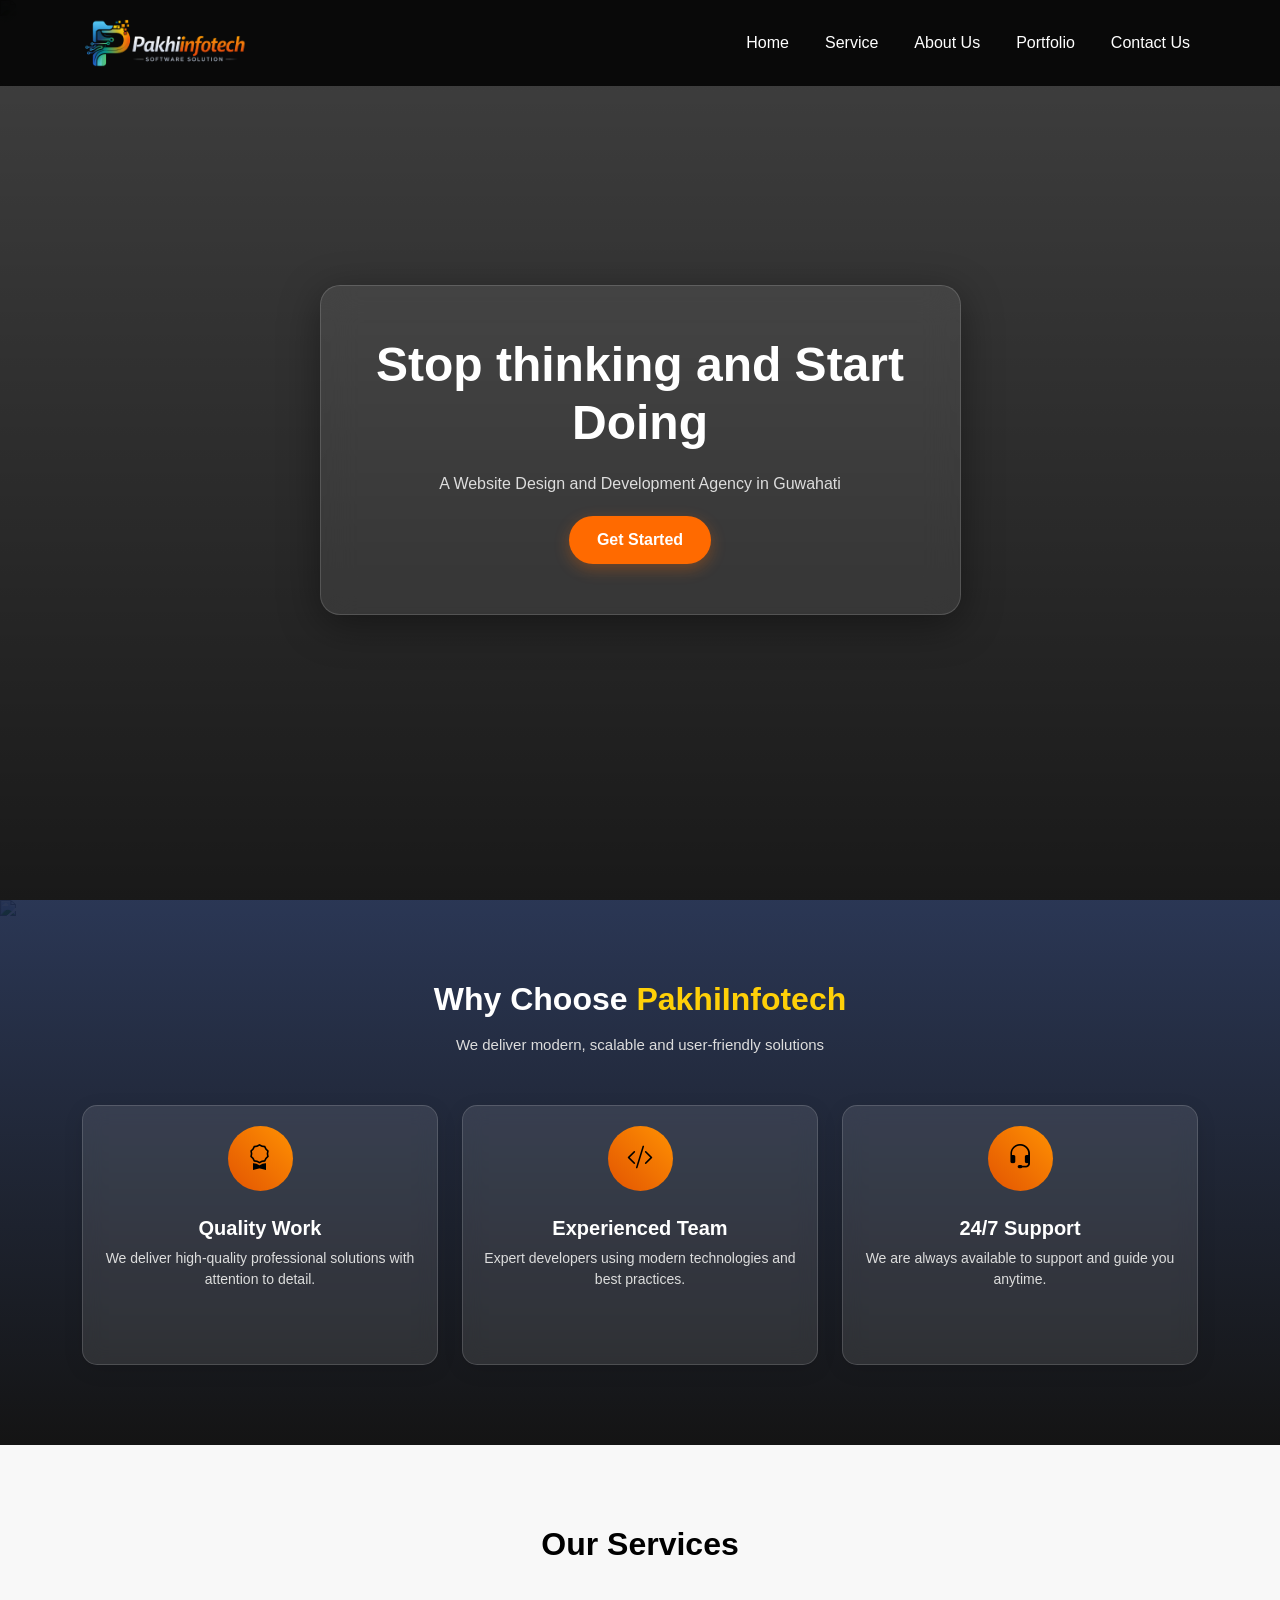
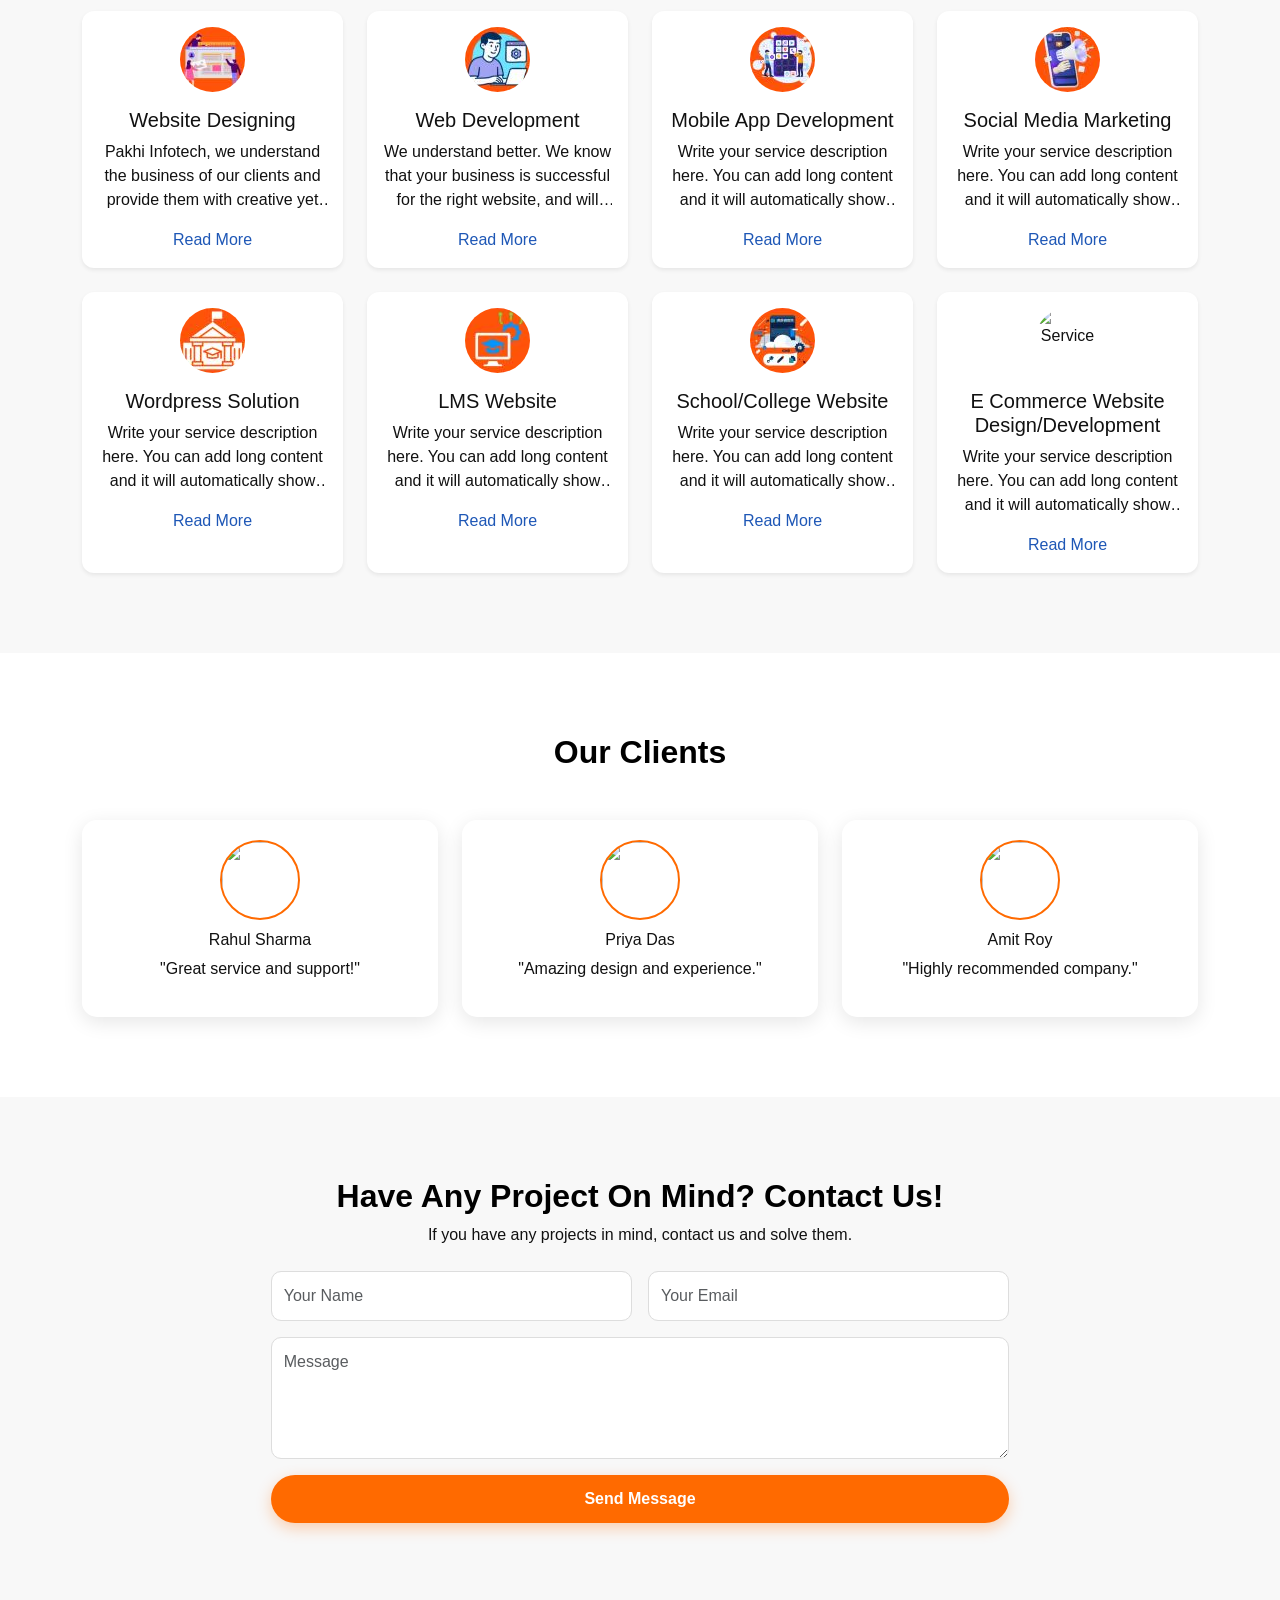
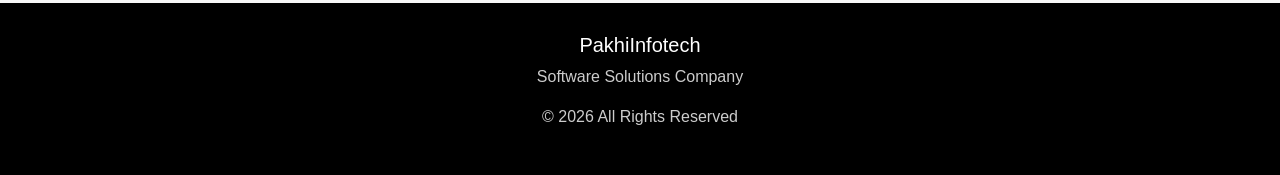
==== commit 8e284504: "updated" ====
--- a/index.html
+++ b/index.html
@@ -157,7 +157,7 @@
         <div class="service-card p-3 shadow-sm h-100">
           
           <!-- Image -->
-          <img src="images/service1.png" class="img-fluid mb-3" alt="Service">
+          <img src="assets/image/service-img/website.jpg" class="img-fluid mb-3" alt="Service">
 
           <!-- Title -->
           <h5>Website Designing</h5>
@@ -175,18 +175,17 @@
       <!-- Duplicate and change content -->
       <div class="col-md-3">
         <div class="service-card p-3 shadow-sm h-100">
-          <img src="images/service2.png" class="img-fluid mb-3" alt="Service">
+          <img src="assets/image/service-img/web-dev.jpg" class="img-fluid mb-3" alt="Service">
           <h5>Web Development</h5>
           <p class="service-text short-text">
-            Write your service description here. You can add long content and it will automatically show read more option.
-          </p>
-          <span class="read-more-btn">Read More</span>
-        </div>
-      </div>
-
-      <div class="col-md-3">
-        <div class="service-card p-3 shadow-sm h-100">
-          <img src="images/service3.png" class="img-fluid mb-3" alt="Service">
+            We understand better. We know that your business is successful for the right website, and will help us achieve our goals. Therefore our website development service is unmatched by the needs of your customers. We have additional mail to learn about your business, your customer's qualifications, and how you can make them more valuable by online omnipotence. Collaborate with us to create and solve a top-notch image for your business by showcasing your products worldwide.</p>
+          <span class="read-more-btn">Read More</span>
+        </div>
+      </div>
+
+      <div class="col-md-3">
+        <div class="service-card p-3 shadow-sm h-100">
+          <img src="assets/image/service-img/app-development.jpg" class="img-fluid mb-3" alt="Service">
           <h5>Mobile App Development</h5>
           <p class="service-text short-text">
             Write your service description here. You can add long content and it will automatically show read more option.
@@ -197,7 +196,7 @@
 
       <div class="col-md-3">
         <div class="service-card p-3 shadow-sm h-100">
-          <img src="images/service4.png" class="img-fluid mb-3" alt="Service">
+          <img src="assets/image/service-img/social-media.jpg" class="img-fluid mb-3" alt="Service">
           <h5>Social Media Marketing</h5>
           <p class="service-text short-text">
             Write your service description here. You can add long content and it will automatically show read more option.
@@ -209,7 +208,7 @@
       <!--other-->
       <div class="col-md-3">
         <div class="service-card p-3 shadow-sm h-100">
-          <img src="images/service4.png" class="img-fluid mb-3" alt="Service">
+          <img src="assets/image/service-img/7.jpg" class="img-fluid mb-3" alt="Service">
           <h5>Wordpress Solution</h5>
           <p class="service-text short-text">
             Write your service description here. You can add long content and it will automatically show read more option.
@@ -221,8 +220,8 @@
         <!--other-->
       <div class="col-md-3">
         <div class="service-card p-3 shadow-sm h-100">
-          <img src="images/service4.png" class="img-fluid mb-3" alt="Service">
-          <h5>Wordpress Solution</h5>
+          <img src="assets/image/service-img/lms (2).jpg" class="img-fluid mb-3" alt="Service">
+          <h5>LMS Website</h5>
           <p class="service-text short-text">
             Write your service description here. You can add long content and it will automatically show read more option.
           </p>
@@ -233,8 +232,8 @@
      <!--other-->
       <div class="col-md-3">
         <div class="service-card p-3 shadow-sm h-100">
-          <img src="images/service4.png" class="img-fluid mb-3" alt="Service">
-          <h5>Wordpress Solution</h5>
+          <img src="assets/image/service-img/lms.jpg" class="img-fluid mb-3" alt="Service">
+          <h5>School/College Website</h5>
           <p class="service-text short-text">
             Write your service description here. You can add long content and it will automatically show read more option.
           </p>
@@ -246,7 +245,7 @@
       <div class="col-md-3">
         <div class="service-card p-3 shadow-sm h-100">
           <img src="images/service4.png" class="img-fluid mb-3" alt="Service">
-          <h5>Wordpress Solution</h5>
+          <h5>E Commerce Website Design/Development</h5>
           <p class="service-text short-text">
             Write your service description here. You can add long content and it will automatically show read more option.
           </p>
@@ -263,7 +262,8 @@
   <div class="container text-center">
     <h2 class="section-title">Our Clients</h2>
 
-    <div class="row g-4 mt-4">
+    <!-- Desktop View (Grid) -->
+    <div class="row g-4 mt-4 d-none d-md-flex">
       <div class="col-md-4">
         <div class="glass-card">
           <img src="https://randomuser.me/api/portraits/men/32.jpg" class="client-img">
@@ -288,6 +288,46 @@
         </div>
       </div>
     </div>
+
+    <!-- Mobile View (Carousel) -->
+    <div id="clientCarousel" class="carousel slide d-md-none mt-4" data-bs-ride="carousel">
+      <div class="carousel-inner">
+
+        <div class="carousel-item active">
+          <div class="glass-card">
+            <img src="https://randomuser.me/api/portraits/men/32.jpg" class="client-img">
+            <h6>Rahul Sharma</h6>
+            <p>"Great service and support!"</p>
+          </div>
+        </div>
+
+        <div class="carousel-item">
+          <div class="glass-card">
+            <img src="https://randomuser.me/api/portraits/women/45.jpg" class="client-img">
+            <h6>Priya Das</h6>
+            <p>"Amazing design and experience."</p>
+          </div>
+        </div>
+
+        <div class="carousel-item">
+          <div class="glass-card">
+            <img src="https://randomuser.me/api/portraits/men/65.jpg" class="client-img">
+            <h6>Amit Roy</h6>
+            <p>"Highly recommended company."</p>
+          </div>
+        </div>
+
+      </div>
+
+   <!-- Modern Controls -->
+<button class="carousel-control-prev custom-btn" type="button" data-bs-target="#clientCarousel" data-bs-slide="prev">
+  <span class="custom-icon">&#10094;</span>
+</button>
+
+<button class="carousel-control-next custom-btn" type="button" data-bs-target="#clientCarousel" data-bs-slide="next">
+  <span class="custom-icon">&#10095;</span>
+</button>
+
   </div>
 </section>
 
--- a/assets/CSS/index.css
+++ b/assets/CSS/index.css
@@ -371,6 +371,15 @@
   font-weight: 500;
 }
 
+.service-card img {
+  width: 65px;
+  height: 65px;
+  border-radius: 50%;
+  object-fit: cover;
+  display: block;
+  margin: 0 auto 15px;
+}
+
 /* ================= CLIENT ================= */
 .client-img {
   width: 70px;
@@ -395,6 +404,51 @@
 .light-bg {
   background: #f8f8f8;
 }
+.glass-card {
+  padding: 20px;
+  border-radius: 15px;
+  backdrop-filter: blur(10px);
+  background: rgba(255,255,255,0.1);
+  box-shadow: 0 5px 20px rgba(0,0,0,0.1);
+}
+
+.client-img {
+  width: 80px;
+  height: 80px;
+  border-radius: 50%;
+  margin-bottom: 10px;
+}
+/* Modern Slider Buttons */
+.custom-btn {
+  width: 45px;
+  height: 45px;
+  background: rgba(255, 255, 255, 0.15);
+  backdrop-filter: blur(8px);
+  border-radius: 50%;
+  top: 50%;
+  transform: translateY(-50%);
+  opacity: 1;
+  transition: 0.3s ease;
+}
+
+.custom-btn:hover {
+  background: #1e57b6;
+  transform: translateY(-50%) scale(1.1);
+}
+
+.custom-icon {
+  font-size: 20px;
+  color: #fff;
+}
+
+/* Position Fix */
+.carousel-control-prev {
+  left: -10px;
+}
+
+.carousel-control-next {
+  right: -10px;
+}
 
 /* ================= FOOTER ================= */
 .footer {
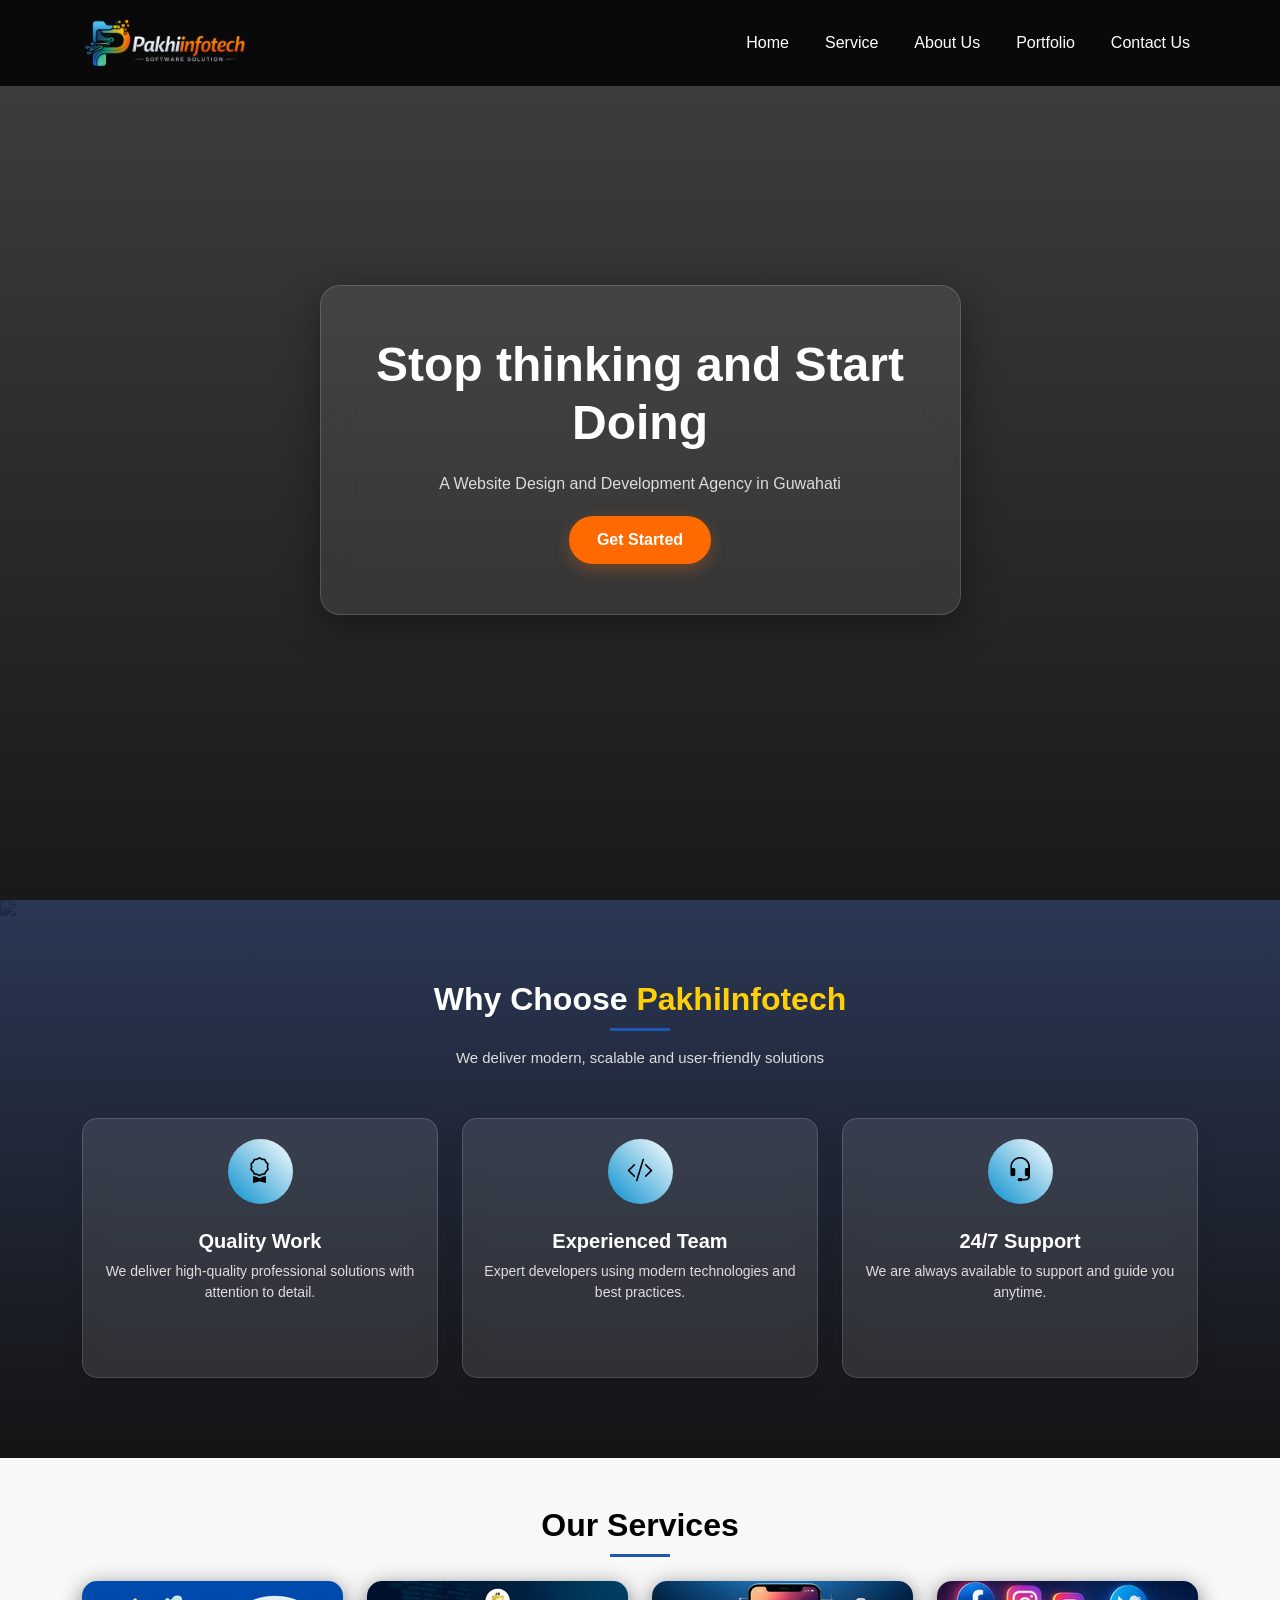
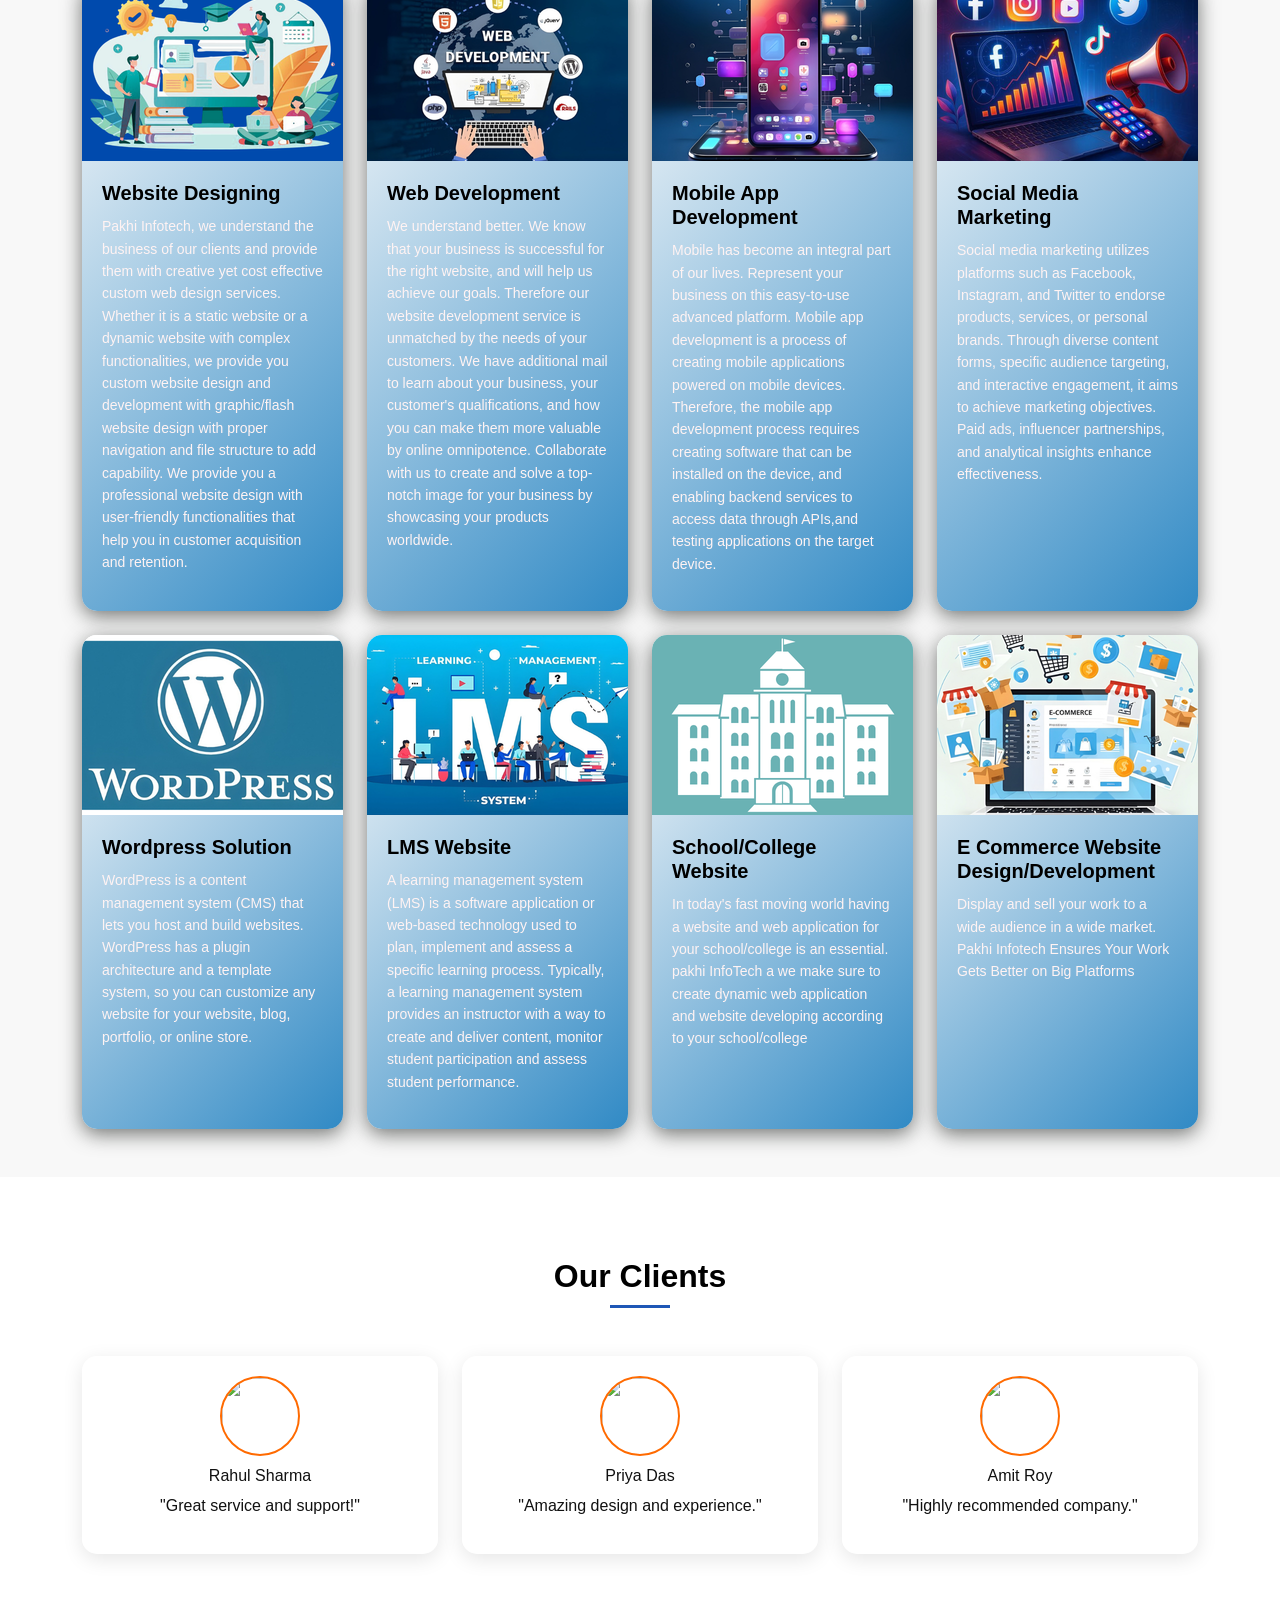
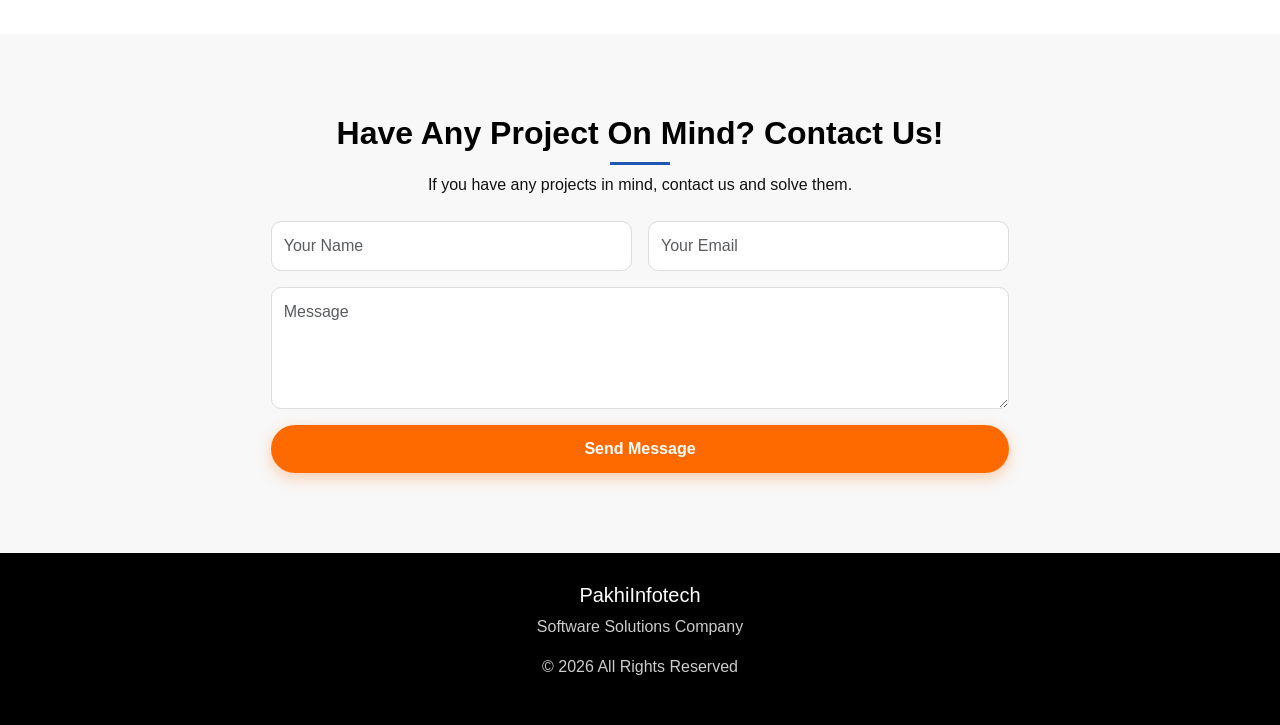
==== commit 70c49266: "updated" ====
--- a/index.html
+++ b/index.html
@@ -146,113 +146,126 @@
 </section>
 
 <!-- SERVICES -->
-<section class="section light-bg">
+<section class="section light-bg py-5">
   <div class="container text-center">
-    <h2 class="section-title">Our Services</h2>
-
-    <div class="row g-4 mt-4">
+    <h2 class="section-title mb-4">Our Services</h2>
+
+    <div class="row g-4">
 
       <!-- SERVICE CARD -->
       <div class="col-md-3">
-        <div class="service-card p-3 shadow-sm h-100">
-          
-          <!-- Image -->
-          <img src="assets/image/service-img/website.jpg" class="img-fluid mb-3" alt="Service">
-
-          <!-- Title -->
-          <h5>Website Designing</h5>
-
-          <!-- Paragraph -->
-          <p class="service-text short-text">
-            Pakhi Infotech, we understand the business of our clients and provide them with creative yet cost effective custom web design services. Whether it is a static website or a dynamic website with complex functionalities, we provide you custom website design and development with graphic/flash website design with proper navigation and file structure to add capability. We provide you a professional website design with user-friendly functionalities that help you in customer acquisition and retention.
-          </p>
-
-          <!-- Read More Button -->
-          <span class="read-more-btn">Read More</span>
-        </div>
-      </div>
-
-      <!-- Duplicate and change content -->
-      <div class="col-md-3">
-        <div class="service-card p-3 shadow-sm h-100">
-          <img src="assets/image/service-img/web-dev.jpg" class="img-fluid mb-3" alt="Service">
-          <h5>Web Development</h5>
-          <p class="service-text short-text">
-            We understand better. We know that your business is successful for the right website, and will help us achieve our goals. Therefore our website development service is unmatched by the needs of your customers. We have additional mail to learn about your business, your customer's qualifications, and how you can make them more valuable by online omnipotence. Collaborate with us to create and solve a top-notch image for your business by showcasing your products worldwide.</p>
-          <span class="read-more-btn">Read More</span>
-        </div>
-      </div>
-
-      <div class="col-md-3">
-        <div class="service-card p-3 shadow-sm h-100">
-          <img src="assets/image/service-img/app-development.jpg" class="img-fluid mb-3" alt="Service">
-          <h5>Mobile App Development</h5>
-          <p class="service-text short-text">
-            Write your service description here. You can add long content and it will automatically show read more option.
-          </p>
-          <span class="read-more-btn">Read More</span>
-        </div>
-      </div>
-
-      <div class="col-md-3">
-        <div class="service-card p-3 shadow-sm h-100">
-          <img src="assets/image/service-img/social-media.jpg" class="img-fluid mb-3" alt="Service">
-          <h5>Social Media Marketing</h5>
-          <p class="service-text short-text">
-            Write your service description here. You can add long content and it will automatically show read more option.
-          </p>
-          <span class="read-more-btn">Read More</span>
-        </div>
-      </div>
-
-      <!--other-->
-      <div class="col-md-3">
-        <div class="service-card p-3 shadow-sm h-100">
-          <img src="assets/image/service-img/7.jpg" class="img-fluid mb-3" alt="Service">
-          <h5>Wordpress Solution</h5>
-          <p class="service-text short-text">
-            Write your service description here. You can add long content and it will automatically show read more option.
-          </p>
-          <span class="read-more-btn">Read More</span>
-        </div>
-      </div>
-
-        <!--other-->
-      <div class="col-md-3">
-        <div class="service-card p-3 shadow-sm h-100">
-          <img src="assets/image/service-img/lms (2).jpg" class="img-fluid mb-3" alt="Service">
-          <h5>LMS Website</h5>
-          <p class="service-text short-text">
-            Write your service description here. You can add long content and it will automatically show read more option.
-          </p>
-          <span class="read-more-btn">Read More</span>
-        </div>
-      </div>
-
-     <!--other-->
-      <div class="col-md-3">
-        <div class="service-card p-3 shadow-sm h-100">
-          <img src="assets/image/service-img/lms.jpg" class="img-fluid mb-3" alt="Service">
-          <h5>School/College Website</h5>
-          <p class="service-text short-text">
-            Write your service description here. You can add long content and it will automatically show read more option.
-          </p>
-          <span class="read-more-btn">Read More</span>
-        </div>
-      </div>
-      
-        <!--other-->
-      <div class="col-md-3">
-        <div class="service-card p-3 shadow-sm h-100">
-          <img src="images/service4.png" class="img-fluid mb-3" alt="Service">
-          <h5>E Commerce Website Design/Development</h5>
-          <p class="service-text short-text">
-            Write your service description here. You can add long content and it will automatically show read more option.
-          </p>
-          <span class="read-more-btn">Read More</span>
-        </div>
-      </div>
-      
+        <div class="service-card-modern h-100">
+          <div class="service-img">
+            <img src="assets/image/service-img/1.png" alt="Service">
+          </div>
+          <div class="service-content">
+            <h5>Website Designing</h5>
+            <p>
+              Pakhi Infotech, we understand the business of our clients and provide them with creative yet cost effective custom web design services. Whether it is a static website or a dynamic website with complex functionalities, we provide you custom website design and development with graphic/flash website design with proper navigation and file structure to add capability. We provide you a professional website design with user-friendly functionalities that help you in customer acquisition and retention.
+            </p>
+          </div>
+        </div>
+      </div>
+
+      <!-- Repeat Cards -->
+      <div class="col-md-3">
+        <div class="service-card-modern h-100">
+          <div class="service-img">
+            <img src="assets/image/service-img/8.png" alt="Service">
+          </div>
+          <div class="service-content">
+            <h5>Web Development</h5>
+            <p>
+              We understand better. We know that your business is successful for the right website, and will help us achieve our goals. Therefore our website development service is unmatched by the needs of your customers. We have additional mail to learn about your business, your customer's qualifications, and how you can make them more valuable by online omnipotence. Collaborate with us to create and solve a top-notch image for your business by showcasing your products worldwide.
+            </p>
+          </div>
+        </div>
+      </div>
+
+      <div class="col-md-3">
+        <div class="service-card-modern h-100">
+          <div class="service-img">
+            <img src="assets/image/service-img/6.png" alt="Service">
+          </div>
+          <div class="service-content">
+            <h5>Mobile App Development</h5>
+            <p>
+              Mobile has become an integral part of our lives. Represent your business on this easy-to-use advanced platform. Mobile app development is a process of creating mobile applications powered on mobile devices. Therefore, the mobile app development process requires creating software that can be installed on the device, and enabling backend services to access data through APIs,and testing applications on the target device.
+            </p>
+          </div>
+        </div>
+      </div>
+
+      <div class="col-md-3">
+        <div class="service-card-modern h-100">
+          <div class="service-img">
+            <img src="assets/image/service-img/5.png" alt="Service">
+          </div>
+          <div class="service-content">
+            <h5>Social Media Marketing</h5>
+            <p>
+              Social media marketing utilizes platforms such as Facebook, Instagram, and Twitter to endorse products, services, or personal brands. Through diverse content forms, specific audience targeting, and interactive engagement, it aims to achieve marketing objectives. Paid ads, influencer partnerships, and analytical insights enhance effectiveness.
+            </p>
+          </div>
+        </div>
+      </div>
+
+      <!-- Other Cards Same -->
+      <div class="col-md-3">
+        <div class="service-card-modern h-100">
+          <div class="service-img">
+            <img src="assets/image/service-img/3.png" alt="Service">
+          </div>
+          <div class="service-content">
+            <h5>Wordpress Solution</h5>
+            <p>
+              WordPress is a content management system (CMS) that lets you host and build websites. WordPress has a plugin architecture and a template system, so you can customize any website for your website, blog, portfolio, or online store.
+            </p>
+          </div>
+        </div>
+      </div>
+
+      <div class="col-md-3">
+        <div class="service-card-modern h-100">
+          <div class="service-img">
+            <img src="assets/image/service-img/4.png" alt="Service">
+          </div>
+          <div class="service-content">
+            <h5>LMS Website</h5>
+            <p>
+             A learning management system (LMS) is a software application or web-based technology used to plan, implement and assess a specific learning process. Typically, a learning management system provides an instructor with a way to create and deliver content, monitor student participation and assess student performance.
+          </div>
+        </div>
+      </div>
+
+      <div class="col-md-3">
+        <div class="service-card-modern h-100">
+          <div class="service-img">
+            <img src="assets/image/service-img/2.png" alt="Service">
+          </div>
+          <div class="service-content">
+            <h5>School/College Website</h5>
+            <p>
+             In today's fast moving world having a website and web application for your school/college is an essential. pakhi InfoTech a we make sure to create dynamic web application and website developing according to your school/college
+            </p>
+          </div>
+        </div>
+      </div>
+
+      <div class="col-md-3">
+        <div class="service-card-modern h-100">
+          <div class="service-img">
+            <img src="assets/image/service-img/7.png" alt="Service">
+          </div>
+          <div class="service-content">
+            <h5>E Commerce Website Design/Development</h5>
+            <p>
+              Display and sell your work to a wide audience in a wide market. Pakhi Infotech Ensures Your Work Gets Better on Big Platforms
+            </p>
+          </div>
+        </div>
+      </div>
+
     </div>
   </div>
 </section>
@@ -365,7 +378,7 @@
 
 <!-- JS -->
 <script src="https://cdn.jsdelivr.net/npm/bootstrap@5.3.2/dist/js/bootstrap.bundle.min.js"></script>
-<script src="assets/JS/service.js"></script>
+
 
 <script>
   const toggle = document.getElementById("menuToggle");
--- a/assets/CSS/index.css
+++ b/assets/CSS/index.css
@@ -270,7 +270,7 @@
   height: 65px;
   margin-bottom: 15px;
   border-radius: 50%;
-  background: linear-gradient(45deg, #e25402, #ff9102);
+  background: linear-gradient(45deg, #078fce, #ffffff);
   display: flex;
   align-items: center;
   justify-content: center;
@@ -287,7 +287,7 @@
 .modern-card:hover {
   transform: translateY(-10px);
   box-shadow: 0 18px 45px rgba(0,0,0,0.45);
-  border-color: #ffd008;
+  border-color: #ff6601;
 }
 
 /* ICON HOVER */
@@ -320,7 +320,7 @@
 .modern-card h5 {
   font-weight: 600;
   margin-top: 10px;
-  color: #fff;
+  color: #ffffff;
 }
 
 .modern-card p {
@@ -341,45 +341,73 @@
   }
 }
 
-.service-card {
-  border-radius: 12px;
-  background: #fff;
+.service-card-modern {
+  background: #fdfeff;
+  border-radius: 15px;
+  overflow: hidden;
   transition: 0.3s ease;
-}
-
-.service-card:hover {
-  transform: translateY(-5px);
-}
-
-/* Text Limit */
-.short-text {
-  display: -webkit-box;
-  -webkit-line-clamp: 3;
-  -webkit-box-orient: vertical;
+  box-shadow: 0 5px 20px rgba(81, 83, 80, 0.808);
+}
+
+.service-card-modern:hover {
+  transform: translateY(-8px);
+  box-shadow: 0 10px 30px rgb(44, 44, 44);
+}
+
+.service-img {
   overflow: hidden;
 }
 
-/* Expanded */
-.full-text {
-  -webkit-line-clamp: unset;
-}
-
-/* Read More */
-.read-more-btn {
-  color: #1e57b6;
-  cursor: pointer;
-  font-weight: 500;
-}
-
-.service-card img {
-  width: 65px;
-  height: 65px;
-  border-radius: 50%;
+.service-img img {
+  width: 100%;
+  height: 180px;
   object-fit: cover;
+  transition: 0.4s;
+}
+
+.service-card-modern {
+  background: linear-gradient(135deg, #fffdfc, #1d7fc0e8);
+  color: #fffdfd;
+  border-radius: 15px;
+  overflow: hidden;
+  transition: 0.3s ease;
+}
+
+.service-card-modern h5,
+.service-card-modern p {
+  color: #000000;
+}
+
+.service-content {
+  padding: 20px;
+  text-align: left;
+}
+
+.service-content h5 {
+  font-weight: 600;
+  margin-bottom: 10px;
+}
+
+.service-content p {
+  font-size: 14px;
+  color: #fff3f3;
+  line-height: 1.6;
+}
+
+/* Section Title */
+.section-title {
+  font-weight: 700;
+  position: relative;
+}
+
+.section-title::after {
+  content: "";
+  width: 60px;
+  height: 3px;
+  background: #1e57b6;
   display: block;
-  margin: 0 auto 15px;
-}
-
+  margin: 10px auto 0;
+}
 /* ================= CLIENT ================= */
 .client-img {
   width: 70px;
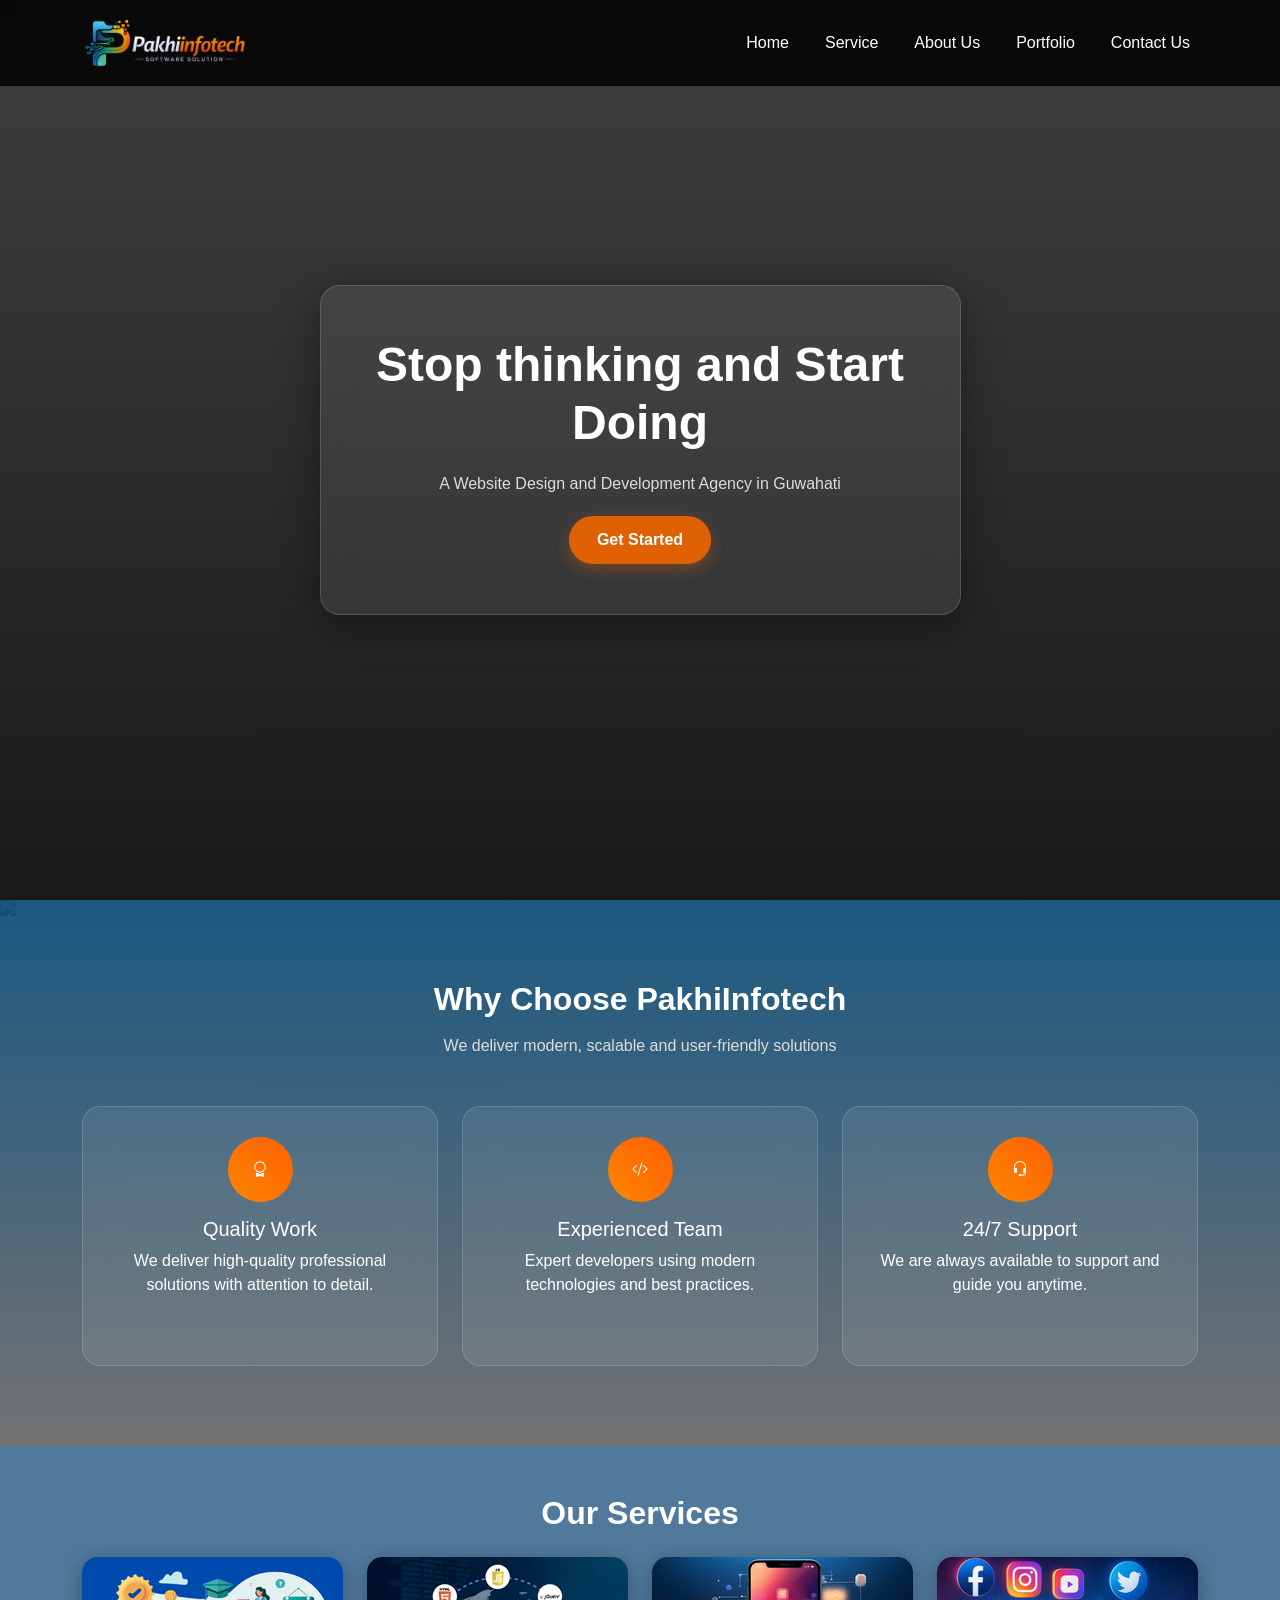
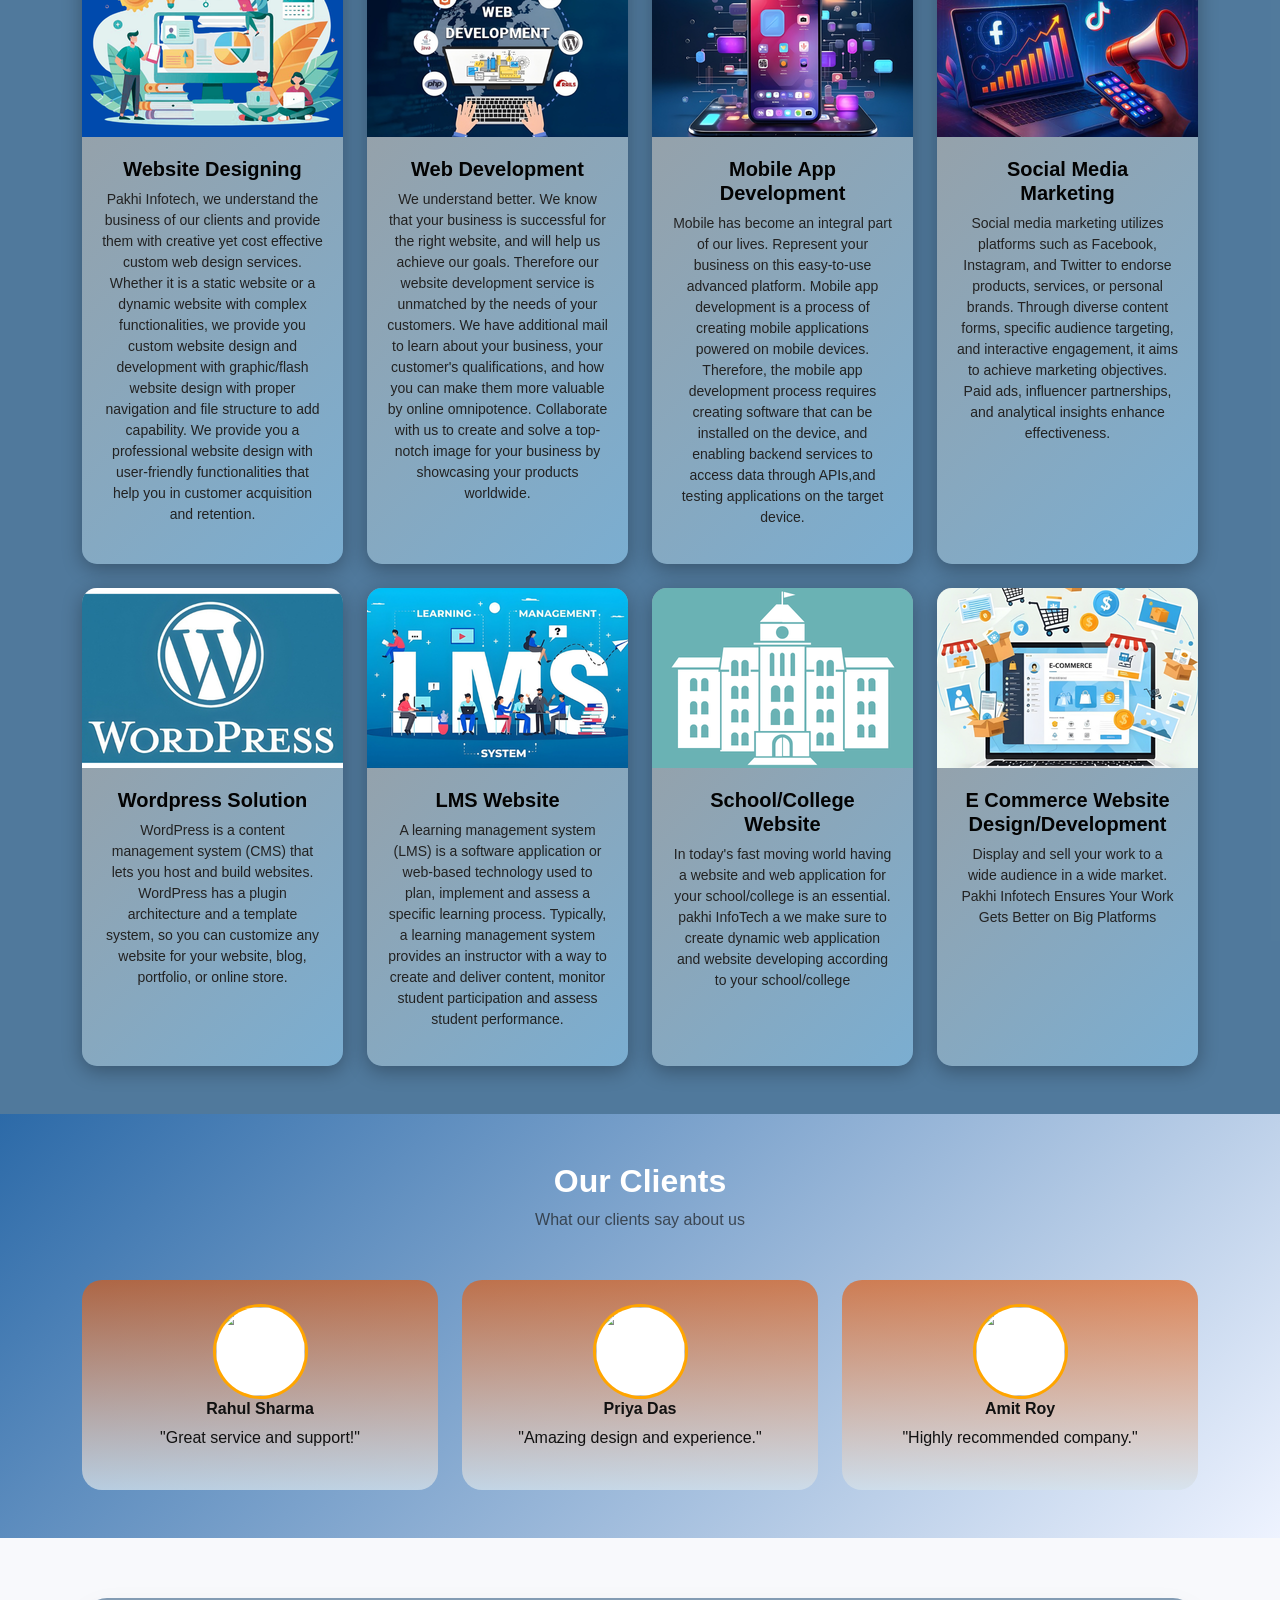
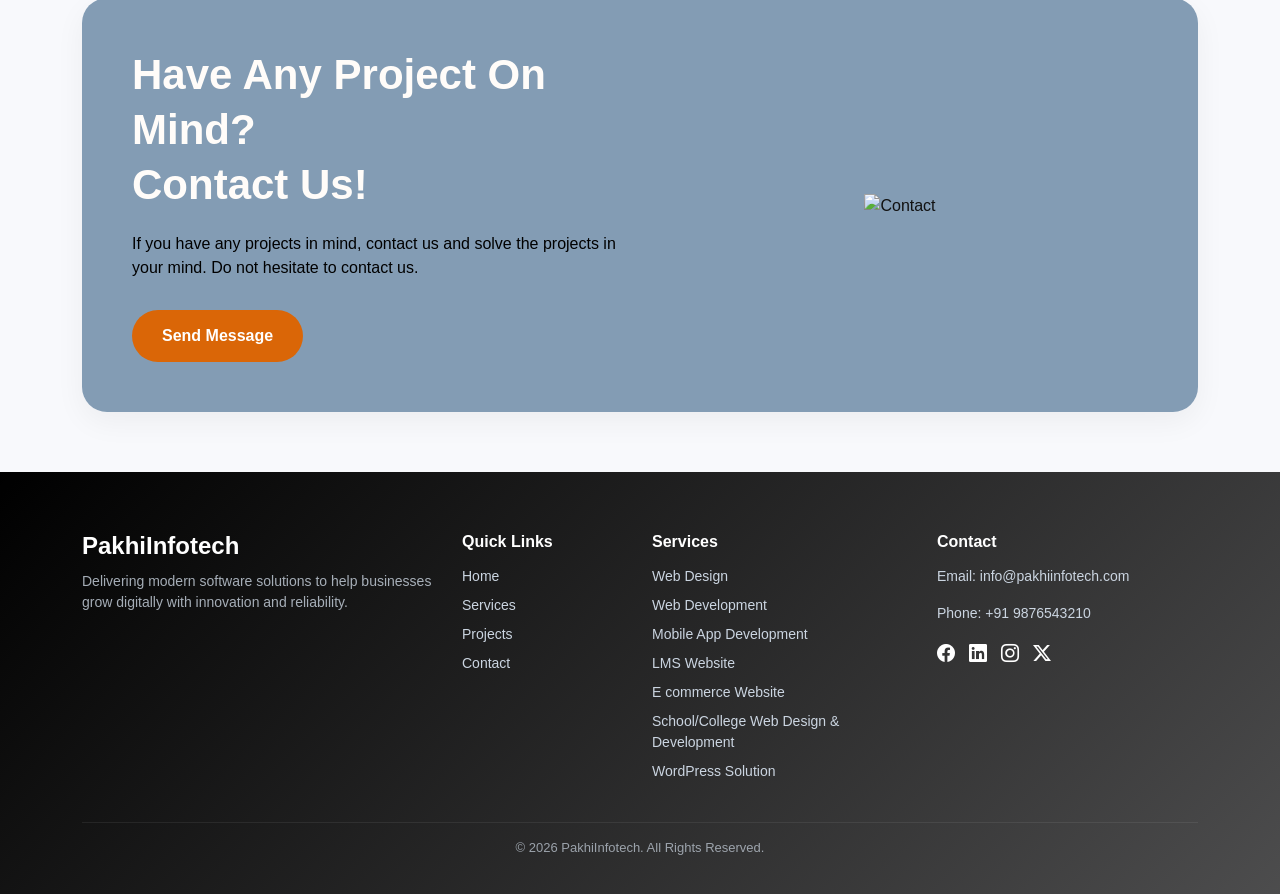
==== commit 43c1f683: "updated" ====
--- a/index.html
+++ b/index.html
@@ -30,7 +30,7 @@
     <div class="collapse navbar-collapse justify-content-end d-none d-lg-flex">
       <ul class="navbar-nav">
         <li class="nav-item"><a class="nav-link" href="#">Home</a></li>
-        <li class="nav-item"><a class="nav-link" href="#">Service</a></li>
+        <li class="nav-item"><a class="nav-link" href="service.html">Service</a></li>
         <li class="nav-item"><a class="nav-link" href="#">About Us</a></li>
         <li class="nav-item"><a class="nav-link" href="#">Portfolio</a></li>
         <li class="nav-item"><a class="nav-link" href="#">Contact Us</a></li>
@@ -270,109 +270,196 @@
   </div>
 </section>
 
-<!-- CLIENTS -->
-<section class="section">
+<section class="section client-modern-section py-5">
   <div class="container text-center">
-    <h2 class="section-title">Our Clients</h2>
-
-    <!-- Desktop View (Grid) -->
+    <h2 class="section-title fw-bold">Our Clients</h2>
+    <p class="text-muted">What our clients say about us</p>
+
+    <!-- DESKTOP GRID -->
     <div class="row g-4 mt-4 d-none d-md-flex">
-      <div class="col-md-4">
-        <div class="glass-card">
-          <img src="https://randomuser.me/api/portraits/men/32.jpg" class="client-img">
-          <h6>Rahul Sharma</h6>
+
+      <div class="col-md-4">
+        <div class="client-modern-card p-4">
+          <div class="client-modern-img-wrap">
+            <img src="https://randomuser.me/api/portraits/men/32.jpg" class="client-modern-img">
+          </div>
+          <h6 class="fw-semibold">Rahul Sharma</h6>
           <p>"Great service and support!"</p>
         </div>
       </div>
 
       <div class="col-md-4">
-        <div class="glass-card">
-          <img src="https://randomuser.me/api/portraits/women/45.jpg" class="client-img">
-          <h6>Priya Das</h6>
+        <div class="client-modern-card p-4">
+          <div class="client-modern-img-wrap">
+            <img src="https://randomuser.me/api/portraits/women/45.jpg" class="client-modern-img">
+          </div>
+          <h6 class="fw-semibold">Priya Das</h6>
           <p>"Amazing design and experience."</p>
         </div>
       </div>
 
       <div class="col-md-4">
-        <div class="glass-card">
-          <img src="https://randomuser.me/api/portraits/men/65.jpg" class="client-img">
-          <h6>Amit Roy</h6>
+        <div class="client-modern-card p-4">
+          <div class="client-modern-img-wrap">
+            <img src="https://randomuser.me/api/portraits/men/65.jpg" class="client-modern-img">
+          </div>
+          <h6 class="fw-semibold">Amit Roy</h6>
           <p>"Highly recommended company."</p>
         </div>
       </div>
-    </div>
-
-    <!-- Mobile View (Carousel) -->
-    <div id="clientCarousel" class="carousel slide d-md-none mt-4" data-bs-ride="carousel">
+
+    </div>
+
+    <!-- MOBILE CAROUSEL -->
+    <div id="clientMobileSlider" class="carousel slide d-md-none mt-4" data-bs-ride="carousel">
+
+      <!-- Indicators -->
+      <div class="carousel-indicators">
+        <button type="button" data-bs-target="#clientMobileSlider" data-bs-slide-to="0" class="active"></button>
+        <button type="button" data-bs-target="#clientMobileSlider" data-bs-slide-to="1"></button>
+        <button type="button" data-bs-target="#clientMobileSlider" data-bs-slide-to="2"></button>
+      </div>
+
+      <!-- Slides -->
       <div class="carousel-inner">
 
         <div class="carousel-item active">
-          <div class="glass-card">
-            <img src="https://randomuser.me/api/portraits/men/32.jpg" class="client-img">
-            <h6>Rahul Sharma</h6>
+          <div class="client-modern-card p-4">
+            <div class="client-modern-img-wrap">
+              <img src="https://randomuser.me/api/portraits/men/32.jpg" class="client-modern-img">
+            </div>
+            <h6 class="fw-semibold">Rahul Sharma</h6>
             <p>"Great service and support!"</p>
           </div>
         </div>
 
         <div class="carousel-item">
-          <div class="glass-card">
-            <img src="https://randomuser.me/api/portraits/women/45.jpg" class="client-img">
-            <h6>Priya Das</h6>
+          <div class="client-modern-card p-4">
+            <div class="client-modern-img-wrap">
+              <img src="https://randomuser.me/api/portraits/women/45.jpg" class="client-modern-img">
+            </div>
+            <h6 class="fw-semibold">Priya Das</h6>
             <p>"Amazing design and experience."</p>
           </div>
         </div>
 
         <div class="carousel-item">
-          <div class="glass-card">
-            <img src="https://randomuser.me/api/portraits/men/65.jpg" class="client-img">
-            <h6>Amit Roy</h6>
+          <div class="client-modern-card p-4">
+            <div class="client-modern-img-wrap">
+              <img src="https://randomuser.me/api/portraits/men/65.jpg" class="client-modern-img">
+            </div>
+            <h6 class="fw-semibold">Amit Roy</h6>
             <p>"Highly recommended company."</p>
           </div>
         </div>
 
       </div>
 
-   <!-- Modern Controls -->
-<button class="carousel-control-prev custom-btn" type="button" data-bs-target="#clientCarousel" data-bs-slide="prev">
-  <span class="custom-icon">&#10094;</span>
-</button>
-
-<button class="carousel-control-next custom-btn" type="button" data-bs-target="#clientCarousel" data-bs-slide="next">
-  <span class="custom-icon">&#10095;</span>
-</button>
+      <!-- Controls -->
+      <button class="carousel-control-prev client-slider-btn" type="button" data-bs-target="#clientMobileSlider" data-bs-slide="prev">
+        <span class="client-slider-icon">&#10094;</span>
+      </button>
+
+      <button class="carousel-control-next client-slider-btn" type="button" data-bs-target="#clientMobileSlider" data-bs-slide="next">
+        <span class="client-slider-icon">&#10095;</span>
+      </button>
+
+    </div>
 
   </div>
 </section>
 
-<!-- CONTACT -->
-<section class="section light-bg">
-  <div class="container text-center">
-    <h2 class="section-title">Have Any Project On Mind? Contact Us!</h2>
-    <p class="mb-4">If you have any projects in mind, contact us and solve them.</p>
-
-    <form class="row g-3 justify-content-center">
-      <div class="col-md-4">
-        <input type="text" class="form-control modern-input" placeholder="Your Name">
-      </div>
-      <div class="col-md-4">
-        <input type="email" class="form-control modern-input" placeholder="Your Email">
-      </div>
-      <div class="col-md-8">
-        <textarea class="form-control modern-input" rows="4" placeholder="Message"></textarea>
-      </div>
-      <div class="col-md-8">
-        <button class="btn modern-btn w-100">Send Message</button>
-      </div>
-    </form>
+<section class="contact-hero-section">
+  <div class="container">
+    <div class="contact-hero-box">
+      <div class="row align-items-center">
+
+        <!-- IMAGE (comes first on mobile) -->
+        <div class="col-md-6 text-center order-1 order-md-2">
+          <img src="" 
+               alt="Contact" 
+               class="contact-hero-img">
+        </div>
+
+        <!-- CONTENT -->
+        <div class="col-md-6 text-center text-md-start order-2 order-md-1">
+          <h1 class="contact-hero-title">
+            Have Any Project On Mind?<br>Contact Us!
+          </h1>
+
+          <p class="contact-hero-text">
+            If you have any projects in mind, contact us and solve the projects in your mind. 
+            Do not hesitate to contact us.
+          </p>
+
+          <a href="#" class="contact-hero-btn">Send Message</a>
+        </div>
+
+      </div>
+    </div>
   </div>
 </section>
 
-<!-- FOOTER -->
-<footer class="footer">
-  <div class="container text-center">
-    <h5>PakhiInfotech</h5>
-    <p>Software Solutions Company</p>
-    <p>© 2026 All Rights Reserved</p>
+<!-- MODERN FOOTER -->
+<footer class="footer-modern">
+  <div class="container">
+    <div class="row g-4 text-center text-md-start">
+
+      <!-- BRAND -->
+      <div class="col-md-4">
+        <h4 class="footer-logo">PakhiInfotech</h4>
+        <p class="footer-desc">
+          Delivering modern software solutions to help businesses grow digitally with innovation and reliability.
+        </p>
+      </div>
+
+      <!-- QUICK LINKS -->
+      <div class="col-md-2">
+        <h6 class="footer-title">Quick Links</h6>
+        <ul class="footer-links">
+          <li><a href="#">Home</a></li>
+          <li><a href="#">Services</a></li>
+          <li><a href="#">Projects</a></li>
+          <li><a href="#">Contact</a></li>
+        </ul>
+      </div>
+
+      <!-- SERVICES -->
+      <div class="col-md-3">
+        <h6 class="footer-title">Services</h6>
+        <ul class="footer-links">
+          <li><a href="#">Web Design</a></li>
+          <li><a href="#">Web Development</a></li>
+          <li><a href="#">Mobile App Development</a></li>
+          <li><a href="#">LMS Website</a></li>
+          <li><a href="#">E commerce Website</a></li>
+          <li><a href="#">School/College Web Design & Development</a></li>
+          <li><a href="#">WordPress Solution</a></li>
+          
+        </ul>
+      </div>
+
+      <!-- CONTACT -->
+      <div class="col-md-3">
+        <h6 class="footer-title">Contact</h6>
+        <p>Email: info@pakhiinfotech.com</p>
+        <p>Phone: +91 9876543210</p>
+
+        <!-- SOCIAL ICONS -->
+        <div class="social-icons">
+          <a href="#"><i class="bi bi-facebook"></i></a>
+          <a href="#"><i class="bi bi-linkedin"></i></a>
+          <a href="#"><i class="bi bi-instagram"></i></a>
+          <a href="#"><i class="bi bi-twitter-x"></i></a>
+        </div>
+      </div>
+
+    </div>
+
+    <!-- BOTTOM BAR -->
+    <div class="footer-bottom text-center mt-4">
+      <p>© 2026 PakhiInfotech. All Rights Reserved.</p>
+    </div>
   </div>
 </footer>
 
--- a/assets/CSS/index.css
+++ b/assets/CSS/index.css
@@ -8,7 +8,7 @@
 
 /* ================= NAVBAR ================= */
 .logo-img {
-  height: 60px;   /* Increased size */
+  height: 60px;
   width: auto;
   object-fit: contain;
 }
@@ -73,7 +73,6 @@
 .menu-toggle span:nth-child(2) { top: 8px; }
 .menu-toggle span:nth-child(3) { bottom: 0; }
 
-/* ANIMATION */
 .menu-toggle.active span:nth-child(1) {
   transform: rotate(45deg);
   top: 8px;
@@ -108,7 +107,7 @@
   padding-left: 15px;
 }
 
-/* ================= HERO ================= */
+/* ================= HERO SECTION ================= */
 .hero-section {
   min-height: 100vh;
   display: flex;
@@ -119,7 +118,6 @@
   color: #fff;
 }
 
-/* BG IMAGE */
 .hero-bg-img {
   position: absolute;
   inset: 0;
@@ -129,7 +127,6 @@
   z-index: 1;
 }
 
-/* OVERLAY */
 .hero-section::after {
   content: "";
   position: absolute;
@@ -138,13 +135,11 @@
   z-index: 2;
 }
 
-/* CONTENT */
 .hero-section .container {
   position: relative;
   z-index: 3;
 }
 
-/* GLASS CARD */
 .hero-glass-card {
   padding: 50px;
   border-radius: 20px;
@@ -155,7 +150,6 @@
   animation: fadeUp 1s ease;
 }
 
-/* TEXT */
 .hero-title {
   font-size: 48px;
   font-weight: 700;
@@ -171,7 +165,7 @@
   padding: 12px 28px;
   border-radius: 30px;
   border: none;
-  background: #ff6a00;
+  background: #e06004;
   color: #fff;
   font-weight: 600;
   transition: 0.3s;
@@ -183,310 +177,313 @@
   transform: translateY(-3px);
 }
 
-/* ================= SECTION ================= */
+/* ================= COMMON SECTION ================= */
 .section {
   padding: 80px 0;
 }
 
 .section-title {
   font-weight: 700;
+  position: relative;
   color: #000;
 }
+
+
 
 /* ================= WHY SECTION ================= */
 .why-section {
+  position: relative;
   overflow: hidden;
-  position: relative;
-}
-
-/* BACKGROUND IMAGE */
+}
+
 .why-bg-img {
   position: absolute;
   inset: 0;
   width: 100%;
   height: 100%;
   object-fit: cover;
-  z-index: 1;
-}
-
-/* OVERLAY */
+}
+
 .why-overlay {
   position: absolute;
   inset: 0;
-  background: linear-gradient(rgba(13,27,61,0.88), rgba(0,0,0,0.92));
+  background: linear-gradient(rgba(2,71,117,0.9), rgba(56,55,55,0.7));
+}
+
+.why-section .container {
+  position: relative;
   z-index: 2;
 }
 
-/* CONTENT ABOVE */
-.why-section .container {
-  position: relative;
-  z-index: 3;
-}
-
-/* TITLE */
-.why-section .section-title {
-  color: #fff;
-  font-weight: 700;
-}
-
-.why-section .section-title span {
-  color: #ffd008;
+.section-title {
+  color: #fff;
 }
 
 .why-section .section-subtitle {
   color: #ddd;
-  font-size: 15px;
-}
-
-/* ================= CARD FIX (EQUAL HEIGHT) ================= */
-.why-section .row > div {
-  display: flex;
-}
-
-/* MODERN CARD */
+}
+
+/* WHY CARDS */
 .modern-card {
-  padding: 30px 22px;
+  padding: 30px;
   border-radius: 18px;
   background: rgba(255,255,255,0.08);
   backdrop-filter: blur(18px);
   border: 1px solid rgba(255,255,255,0.15);
-  transition: all 0.35s ease;
-  position: relative;
-  overflow: hidden;
-
-  display: flex;
-  flex-direction: column;
-  justify-content: space-between;
-  align-items: center;
   text-align: center;
-
-  width: 100%;
+  transition: 0.3s;
   min-height: 260px;
 }
 
-/* ICON */
-.icon-box {
-  width: 65px;
-  height: 65px;
-  margin-bottom: 15px;
-  border-radius: 50%;
-  background: linear-gradient(45deg, #078fce, #ffffff);
-  display: flex;
-  align-items: center;
-  justify-content: center;
-  transition: 0.35s ease;
-  flex-shrink: 0;
-}
-
-.icon-box i {
-  font-size: 26px;
-  color: #000;
-}
-
-/* 🔥 HOVER EFFECT (SMOOTH & PREMIUM) */
 .modern-card:hover {
   transform: translateY(-10px);
   box-shadow: 0 18px 45px rgba(0,0,0,0.45);
   border-color: #ff6601;
 }
 
-/* ICON HOVER */
-.modern-card:hover .icon-box {
-  transform: scale(1.12) rotate(6deg);
-}
-
-/* LIGHT SWEEP EFFECT */
-.modern-card::before {
-  content: "";
-  position: absolute;
-  top: 0;
-  left: -100%;
-  width: 60%;
-  height: 100%;
-  background: linear-gradient(
-    120deg,
-    transparent,
-    rgba(255,255,255,0.25),
-    transparent
-  );
-  transition: 0.6s;
-}
-
-.modern-card:hover::before {
-  left: 120%;
-}
-
-/* TEXT */
-.modern-card h5 {
-  font-weight: 600;
-  margin-top: 10px;
-  color: #ffffff;
-}
-
-.modern-card p {
-  color: #dddddd;
-  font-size: 14px;
-  flex-grow: 1;
-}
-
-/* ================= MOBILE ================= */
-@media (max-width: 768px) {
-  .modern-card {
-    padding: 25px 15px;
-    min-height: auto;
-  }
-
-  .why-section .section-title {
-    font-size: 26px;
-  }
-}
-
+.icon-box {
+  width: 65px;
+  height: 65px;
+  margin: auto;
+  margin-bottom: 15px;
+  border-radius: 50%;
+  background: linear-gradient(45deg, #fd8700, #ff5e01);
+  display: flex;
+  align-items: center;
+  justify-content: center;
+}
+
+/* ================= SERVICES ================= */
 .service-card-modern {
-  background: #fdfeff;
   border-radius: 15px;
   overflow: hidden;
-  transition: 0.3s ease;
-  box-shadow: 0 5px 20px rgba(81, 83, 80, 0.808);
+  transition: 0.3s;
+  background: linear-gradient(135deg, #a1a1a1ee, #7fb3d6e8);
+  box-shadow: 0 5px 20px rgba(0,0,0,0.3);
 }
 
 .service-card-modern:hover {
   transform: translateY(-8px);
-  box-shadow: 0 10px 30px rgb(44, 44, 44);
-}
-
-.service-img {
-  overflow: hidden;
+  box-shadow: 0 10px 30px #000;
 }
 
 .service-img img {
   width: 100%;
   height: 180px;
   object-fit: cover;
-  transition: 0.4s;
-}
-
-.service-card-modern {
-  background: linear-gradient(135deg, #fffdfc, #1d7fc0e8);
-  color: #fffdfd;
-  border-radius: 15px;
-  overflow: hidden;
-  transition: 0.3s ease;
-}
-
-.service-card-modern h5,
-.service-card-modern p {
-  color: #000000;
 }
 
 .service-content {
   padding: 20px;
-  text-align: left;
 }
 
 .service-content h5 {
   font-weight: 600;
-  margin-bottom: 10px;
+  color: #030303;
 }
 
 .service-content p {
   font-size: 14px;
-  color: #fff3f3;
-  line-height: 1.6;
-}
-
-/* Section Title */
-.section-title {
+  color: #222;
+}
+
+/* Client */
+.client-modern-section {
+  background: linear-gradient(135deg, #2c6aa8, #eef3ff);
+}
+
+/* Card with REAL Gradient Border */
+.client-modern-card {
+  position: relative;
+  border-radius: 20px;
+  padding: 2px; /* creates visible border */
+  background: linear-gradient(rgba(231, 88, 5, 0.637), rgba(213, 226, 235, 0.747));
+  transition: all 0.4s ease;
+}
+
+/* Inner Content */
+.client-modern-inner {
+  border-radius: 18px;
+  background: rgba(255, 255, 255, 0.55);
+  backdrop-filter: blur(14px);
+  box-shadow: 0 12px 35px rgba(0,0,0,0.08);
+  padding: 25px;
+  height: 100%;
+  position: relative;
+  overflow: hidden;
+}
+
+/* Hover Animation */
+.client-modern-card:hover {
+  transform: translateY(-12px) scale(1.03);
+}
+
+/* Add Glow on Hover */
+.client-modern-card:hover .client-modern-inner {
+  box-shadow: 0 25px 50px rgba(0,0,0,0.18);
+}
+
+/* Image Wrapper */
+.client-modern-img-wrap {
+  width: 95px;
+  height: 95px;
+  margin: auto;
+  border-radius: 50%;
+  padding: 3px;
+  background: orange;
+  transition: 0.4s;
+}
+
+/* Hover Rotate Effect */
+.client-modern-card:hover .client-modern-img-wrap {
+  transform: rotate(6deg) scale(1.05);
+}
+
+/* Image */
+.client-modern-img {
+  width: 100%;
+  height: 100%;
+  border-radius: 50%;
+  object-fit: cover;
+  background: #fff;
+}
+
+/* Text */
+.client-modern-inner h6 {
+  color: #dde3ec;
+  margin-top: 12px;
+}
+
+.client-modern-inner p {
+  font-size: 14px;
+  color: #303133;
+}
+
+/* Shine Effect */
+.client-modern-inner::after {
+  content: "";
+  position: absolute;
+  top: -120%;
+  left: -120%;
+  width: 220%;
+  height: 220%;
+  background: linear-gradient(120deg, transparent, rgba(255,255,255,0.45), transparent);
+  transform: rotate(25deg);
+  transition: 0.6s;
+}
+
+.client-modern-card:hover .client-modern-inner::after {
+  top: 100%;
+  left: 100%;
+}
+
+.contact-hero-section {
+  padding: 60px 0;
+  background: #f8f9fc;
+}
+
+/* Main Card Box */
+.contact-hero-box {
+  background: #325c8396;
+  border-radius: 25px;
+  padding: 50px;
+  box-shadow: 0 10px 30px rgba(0,0,0,0.05);
+}
+
+/* Title */
+.contact-hero-title {
+  font-size: 42px;
   font-weight: 700;
-  position: relative;
-}
-
-.section-title::after {
-  content: "";
-  width: 60px;
-  height: 3px;
-  background: #1e57b6;
-  display: block;
-  margin: 10px auto 0;
-}
-/* ================= CLIENT ================= */
-.client-img {
-  width: 70px;
-  border-radius: 50%;
-  margin-bottom: 10px;
-  border: 2px solid #ff6a00;
-}
-
-/* ================= FORM ================= */
-.modern-input {
-  border-radius: 10px;
-  padding: 12px;
-  border: 1px solid #ddd;
-}
-
-.modern-input:focus {
-  border-color: #ff6a00;
-  box-shadow: 0 0 5px rgba(255,106,0,0.3);
-}
-
-/* ================= BG ================= */
+  color: #fffcf9;
+  line-height: 1.3;
+  margin-bottom: 20px;
+}
+
+/* Text */
+.contact-hero-text {
+  font-size: 16px;
+  color: #000000;
+  max-width: 500px;
+  margin-bottom: 30px;
+}
+
+/* Button */
+.contact-hero-btn {
+  display: inline-block;
+  background: #da6607;
+  color: #fff;
+  padding: 14px 30px;
+  border-radius: 30px;
+  font-weight: 600;
+  text-decoration: none;
+  transition: all 0.3s ease;
+}
+
+.contact-hero-btn:hover {
+  background: #2b78c0;
+  transform: translateY(-2px);
+}
+
+/* Image */
+.contact-hero-img {
+  max-width: 100%;
+  height: auto;
+}
+
+/* -------- MOBILE DESIGN IMPROVEMENT -------- */
+@media (max-width: 768px) {
+
+  .contact-hero-section {
+    padding: 30px 10px;
+    background: #dbe1e7cc;
+  }
+
+  .contact-hero-box {
+    padding: 25px 18px;
+    border-radius: 20px;
+    background: #5e8ec5b7;
+    box-shadow: 0 8px 20px rgba(0,0,0,0.06);
+  }
+
+  /* Image Styling */
+  .contact-hero-img {
+    max-width: 90%;
+    margin-bottom: 15px;
+  }
+
+  /* Title */
+  .contact-hero-title {
+    font-size: 24px;
+    font-weight: 700;
+    text-align: center;
+    line-height: 1.4;
+    margin-top: 10px;
+  }
+
+  /* Text */
+  .contact-hero-text {
+    font-size: 14px;
+    text-align: center;
+    color: #000000;
+    margin: 15px 0 20px;
+  }
+
+  /* Button - Full Width Modern */
+  .contact-hero-btn {
+    display: block;
+    width: 100%;
+    text-align: center;
+    padding: 14px;
+    font-size: 15px;
+    border-radius: 30px;
+    background: #f78a0f;
+  }
+
+}
+
+/* ================= BACKGROUND ================= */
 .light-bg {
-  background: #f8f8f8;
-}
-.glass-card {
-  padding: 20px;
-  border-radius: 15px;
-  backdrop-filter: blur(10px);
-  background: rgba(255,255,255,0.1);
-  box-shadow: 0 5px 20px rgba(0,0,0,0.1);
-}
-
-.client-img {
-  width: 80px;
-  height: 80px;
-  border-radius: 50%;
-  margin-bottom: 10px;
-}
-/* Modern Slider Buttons */
-.custom-btn {
-  width: 45px;
-  height: 45px;
-  background: rgba(255, 255, 255, 0.15);
-  backdrop-filter: blur(8px);
-  border-radius: 50%;
-  top: 50%;
-  transform: translateY(-50%);
-  opacity: 1;
-  transition: 0.3s ease;
-}
-
-.custom-btn:hover {
-  background: #1e57b6;
-  transform: translateY(-50%) scale(1.1);
-}
-
-.custom-icon {
-  font-size: 20px;
-  color: #fff;
-}
-
-/* Position Fix */
-.carousel-control-prev {
-  left: -10px;
-}
-
-.carousel-control-next {
-  right: -10px;
-}
-
-/* ================= FOOTER ================= */
-.footer {
-  padding: 30px 0;
-  background: #000;
-  color: #fff;
-}
-
-.footer p {
-  color: #ccc;
+  background: #275a85ce;
 }
 
 /* ================= ANIMATION ================= */
@@ -512,19 +509,80 @@
 
   .hero-glass-card {
     padding: 25px;
-    border-radius: 15px;
   }
 
   .hero-title {
     font-size: 28px;
-    line-height: 1.3;
-  }
-
-  .hero-sub {
-    font-size: 15px;
   }
 
   .modern-btn {
     width: 100%;
   }
+}
+
+/*Footer*/
+.footer-modern {
+  background: linear-gradient(135deg, #000000, #171718c4);
+  color: #cbd5e1;
+  padding: 60px 0 20px;
+  font-size: 14px;
+}
+
+.footer-logo {
+  color: #fff;
+  font-weight: 700;
+}
+
+.footer-desc {
+  opacity: 0.8;
+  margin-top: 10px;
+}
+
+.footer-title {
+  color: #fff;
+  margin-bottom: 15px;
+  font-weight: 600;
+}
+
+.footer-links {
+  list-style: none;
+  padding: 0;
+}
+
+.footer-links li {
+  margin-bottom: 8px;
+}
+
+.footer-links a {
+  color: #cbd5e1;
+  text-decoration: none;
+  transition: 0.3s;
+}
+
+.footer-links a:hover {
+  color: #ffa600;
+  padding-left: 5px;
+}
+
+/* Social Icons */
+.social-icons a {
+  display: inline-block;
+  color: #ffffff;
+  margin-right: 10px;
+  font-size: 18px;
+  transition: 0.3s;
+}
+
+.social-icons a:hover {
+  color: #000000;
+  transform: translateY(-3px);
+}
+
+/* Bottom */
+.footer-bottom {
+  border-top: 1px solid rgba(255,255,255,0.1);
+  padding-top: 15px;
+  margin-top: 30px;
+  font-size: 13px;
+  opacity: 0.7;
 }
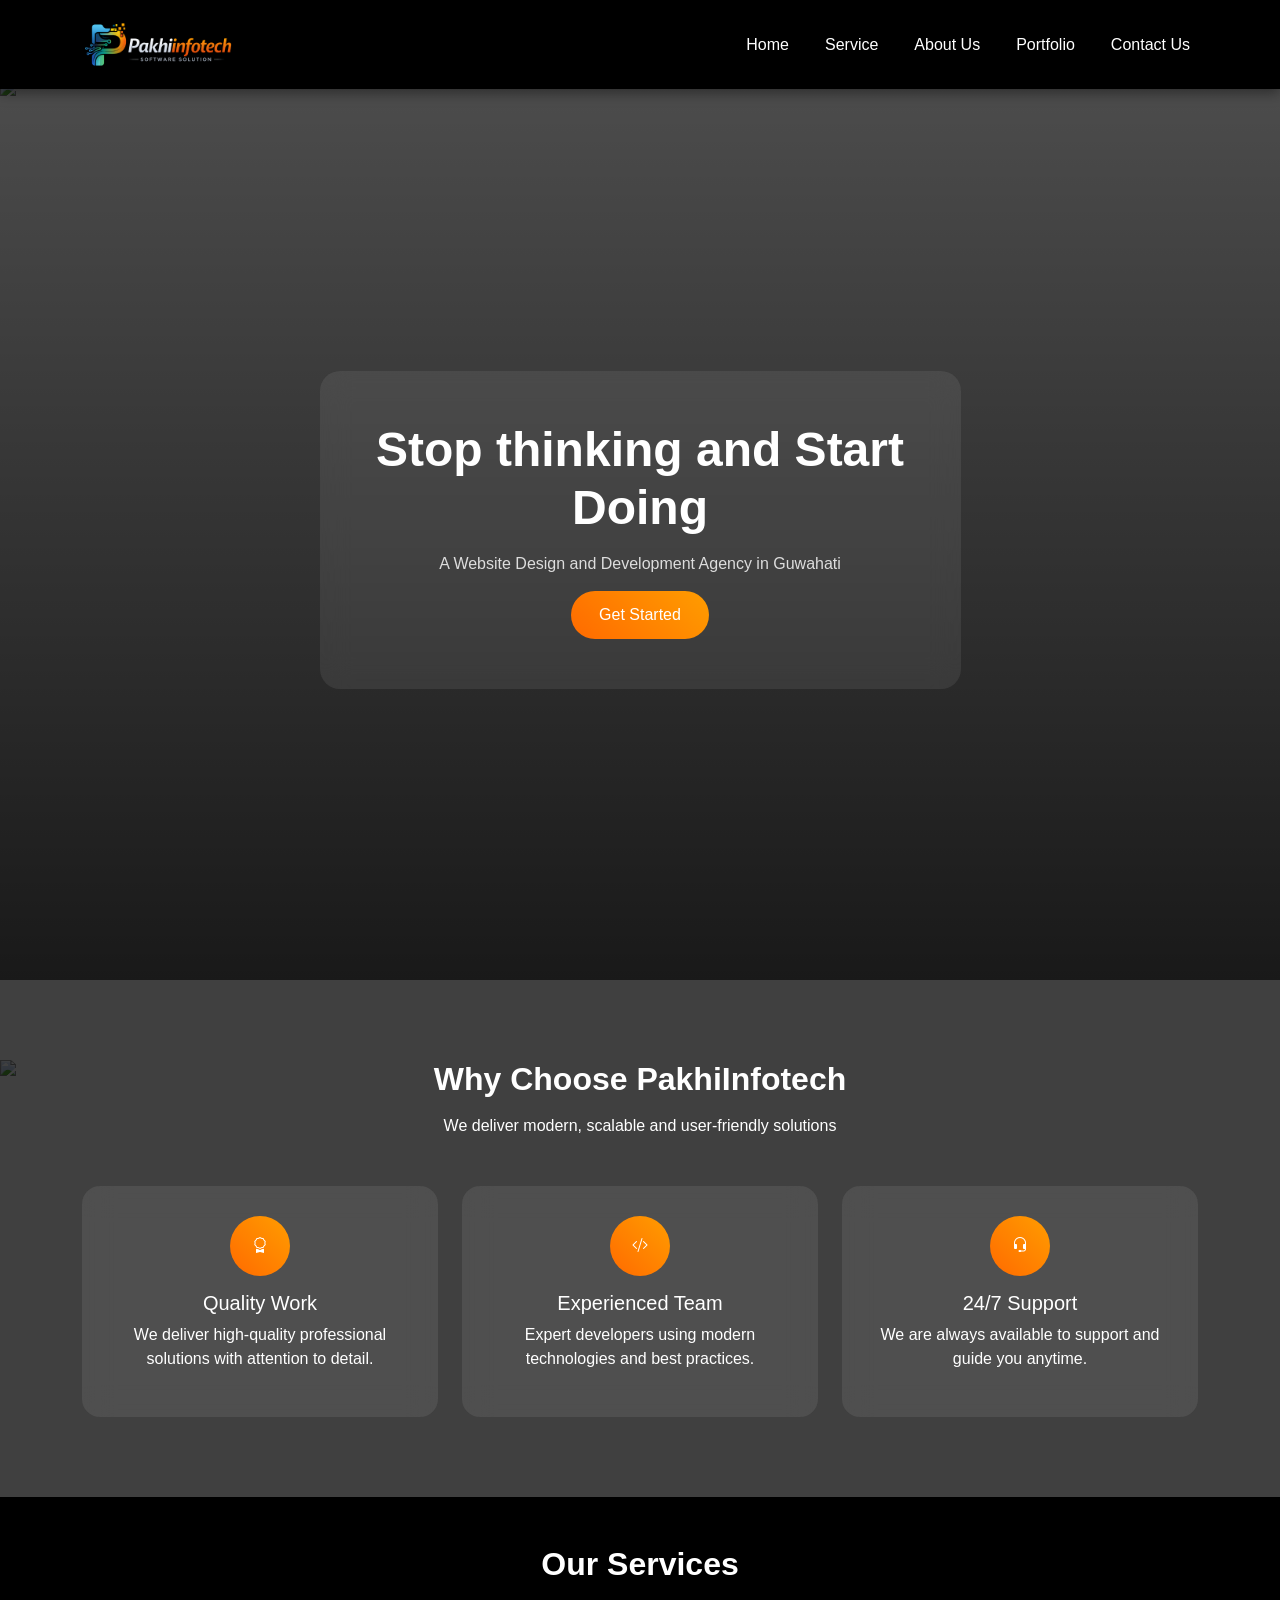
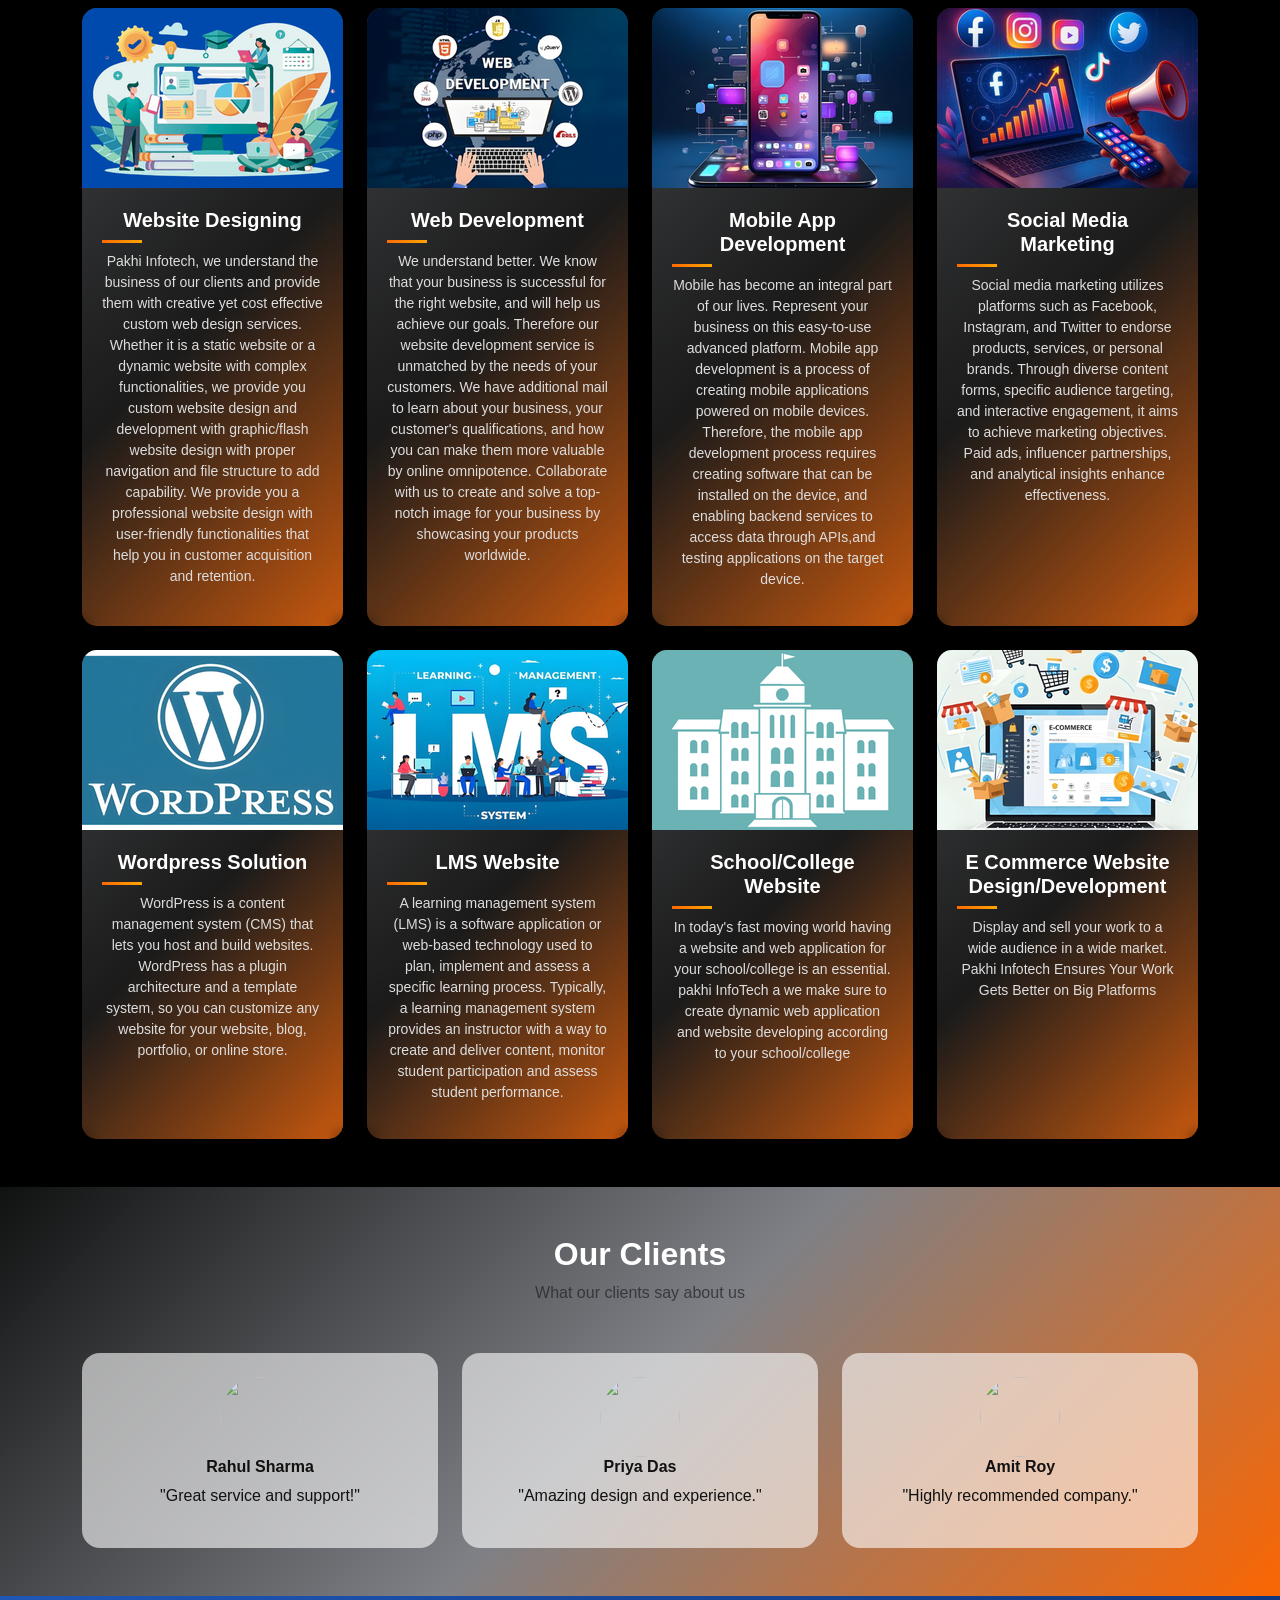
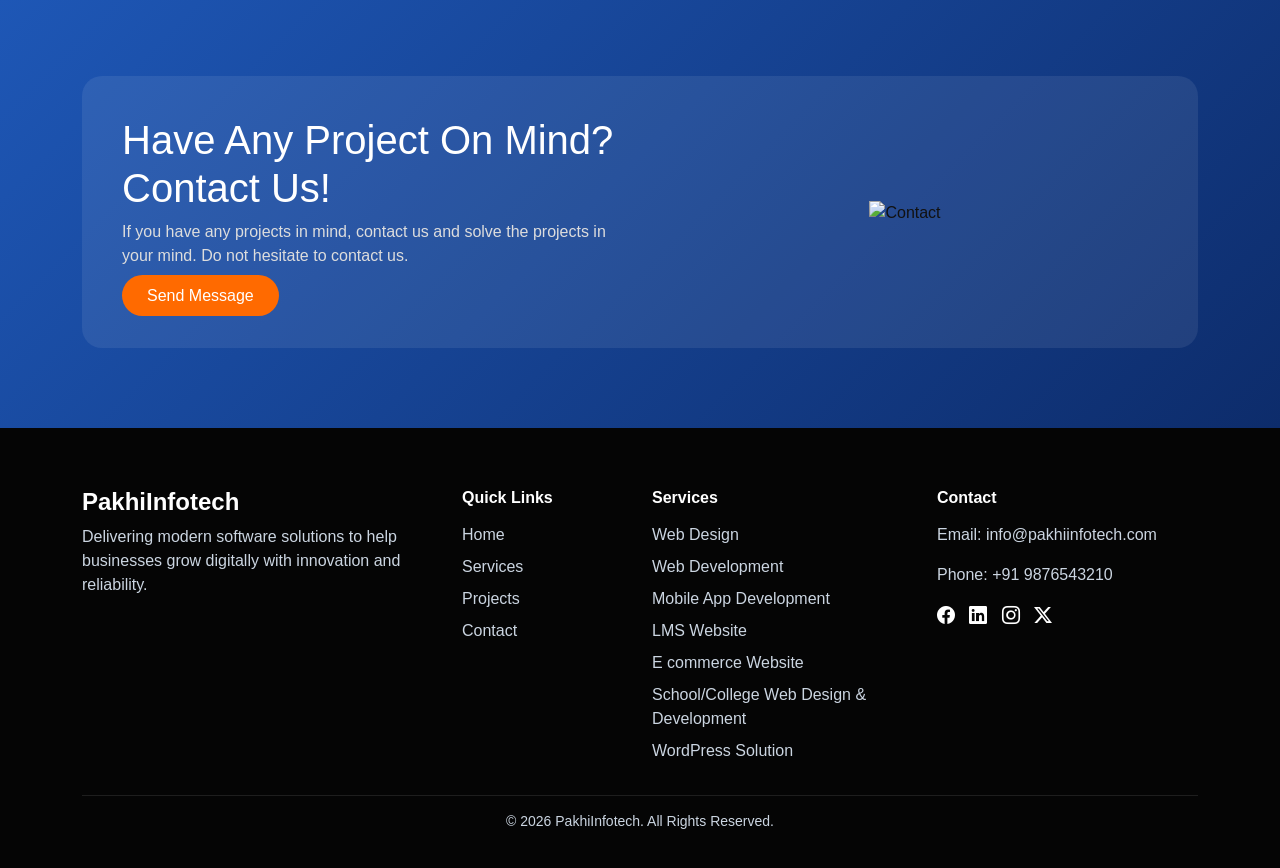
==== commit 94bd7d6c: "updated" ====
--- a/index.html
+++ b/index.html
@@ -8,6 +8,7 @@
   <!-- Bootstrap 5 -->
   <link href="https://cdn.jsdelivr.net/npm/bootstrap@5.3.2/dist/css/bootstrap.min.css" rel="stylesheet">
   <link rel="stylesheet" href="https://cdn.jsdelivr.net/npm/bootstrap-icons@1.11.1/font/bootstrap-icons.css">
+  <link href="https://cdn.jsdelivr.net/npm/bootstrap-icons/font/bootstrap-icons.css" rel="stylesheet">
 
   <!-- Custom CSS -->
   <link rel="stylesheet" href="assets/CSS/index.css">
@@ -20,7 +21,7 @@
   <div class="container">
     
  <!-- LOGO IMAGE -->
-<a class="navbar-brand" href="#">
+<a class="navbar-brand" href="index.html">
   <img src="assets/image/Red minimalist fast shop logo.png" 
        alt="PakhiInfotech Logo" 
        class="logo-img">
@@ -29,11 +30,11 @@
     <!-- DESKTOP MENU -->
     <div class="collapse navbar-collapse justify-content-end d-none d-lg-flex">
       <ul class="navbar-nav">
-        <li class="nav-item"><a class="nav-link" href="#">Home</a></li>
+        <li class="nav-item"><a class="nav-link" href="index.html">Home</a></li>
         <li class="nav-item"><a class="nav-link" href="service.html">Service</a></li>
-        <li class="nav-item"><a class="nav-link" href="#">About Us</a></li>
+        <li class="nav-item"><a class="nav-link" href="about-us.html">About Us</a></li>
         <li class="nav-item"><a class="nav-link" href="#">Portfolio</a></li>
-        <li class="nav-item"><a class="nav-link" href="#">Contact Us</a></li>
+        <li class="nav-item"><a class="nav-link" href="contact-us.html">Contact Us</a></li>
       </ul>
     </div>
 
@@ -61,11 +62,11 @@
 
   <div class="offcanvas-body">
     <ul class="navbar-nav">
-      <li><a class="nav-link" href="#">Home</a></li>
-      <li><a class="nav-link" href="#">Service</a></li>
-      <li><a class="nav-link" href="#">About Us</a></li>
-      <li><a class="nav-link" href="#">Portfolio</a></li>
-      <li><a class="nav-link" href="#">Contact Us</a></li>
+    <li><a class="nav-link" href="index.html"><i class="bi bi-house"></i> Home</a></li>
+<li><a class="nav-link" href="service.html"><i class="bi bi-gear"></i> Service</a></li>
+<li><a class="nav-link" href="about-us.html"><i class="bi bi-person"></i> About Us</a></li>
+<li><a class="nav-link" href="#"><i class="bi bi-briefcase"></i> Portfolio</a></li>
+<li><a class="nav-link" href="contact-us.html"><i class="bi bi-envelope"></i> Contact</a></li>
     </ul>
   </div>
 </div>
@@ -148,7 +149,7 @@
 <!-- SERVICES -->
 <section class="section light-bg py-5">
   <div class="container text-center">
-    <h2 class="section-title mb-4">Our Services</h2>
+    <h2 class="section-title mb-4 text-white">Our Services</h2>
 
     <div class="row g-4">
 
@@ -272,7 +273,7 @@
 
 <section class="section client-modern-section py-5">
   <div class="container text-center">
-    <h2 class="section-title fw-bold">Our Clients</h2>
+    <h2 class="section-title fw-bold text-white">Our Clients</h2>
     <p class="text-muted">What our clients say about us</p>
 
     <!-- DESKTOP GRID -->
@@ -465,15 +466,8 @@
 
 <!-- JS -->
 <script src="https://cdn.jsdelivr.net/npm/bootstrap@5.3.2/dist/js/bootstrap.bundle.min.js"></script>
-
-
-<script>
-  const toggle = document.getElementById("menuToggle");
-
-  document.querySelector(".navbar-toggler").addEventListener("click", () => {
-    toggle.classList.toggle("active");
-  });
-</script>
+<script src="assets/JS/menubar.js"></script>
+
 
 </body>
 </html>
--- a/assets/CSS/index.css
+++ b/assets/CSS/index.css
@@ -4,57 +4,59 @@
   background: #ffffff;
   color: #111;
   scroll-behavior: smooth;
+  padding-top: 80px;
+}
+
+.section {
+  padding: 80px 0;
 }
 
 /* ================= NAVBAR ================= */
+.custom-nav {
+  background: #000; /* solid black (no transparency) */
+  backdrop-filter: none; /* remove blur */
+  -webkit-backdrop-filter: none;
+  padding: 12px 0;
+  box-shadow: 0 4px 12px rgba(0,0,0,0.4); /* bold shadow */
+}
+
+/* LOGO */
 .logo-img {
-  height: 60px;
-  width: auto;
-  object-fit: contain;
-}
-
-.custom-nav {
-  backdrop-filter: blur(10px);
-  background: rgba(0,0,0,0.85);
-  transition: 0.3s;
-}
-
+  height: 55px;
+}
+
+/* NAV LINKS */
 .navbar-brand,
 .nav-link {
   color: #fff !important;
 }
 
-.nav-link:hover {
-  color: #ff6a00 !important;
-}
-
-/* DESKTOP NAV */
-@media (min-width: 992px) {
-  .navbar .nav-link {
-    margin-left: 20px;
-    position: relative;
-  }
-
-  .navbar .nav-link::after {
-    content: "";
-    position: absolute;
-    left: 0;
-    bottom: -5px;
-    width: 0%;
-    height: 2px;
-    background: #ff6a00;
-    transition: 0.3s;
-  }
-
-  .navbar .nav-link:hover::after {
-    width: 100%;
-  }
+.nav-link {
+  margin-left: 20px;
+  position: relative;
+  font-weight: 500;
+}
+
+/* UNDERLINE HOVER EFFECT */
+.nav-link::after {
+  content: "";
+  position: absolute;
+  left: 0;
+  bottom: -5px;
+  width: 0%;
+  height: 2px;
+  background: #ff6a00;
+  transition: 0.3s;
+}
+
+.nav-link:hover::after {
+  width: 100%;
 }
 
 /* ================= HAMBURGER ================= */
 .menu-toggle {
-  width: 28px;
-  height: 20px;
+  width: 30px;
+  height: 22px;
   position: relative;
   cursor: pointer;
 }
@@ -65,17 +67,19 @@
   height: 3px;
   background: #fff;
   left: 0;
-  border-radius: 5px;
-  transition: 0.3s;
-}
-
+  transition: 0.4s;
+  border-radius: 2px;
+}
+
+/* Lines position */
 .menu-toggle span:nth-child(1) { top: 0; }
-.menu-toggle span:nth-child(2) { top: 8px; }
-.menu-toggle span:nth-child(3) { bottom: 0; }
-
+.menu-toggle span:nth-child(2) { top: 9px; }
+.menu-toggle span:nth-child(3) { top: 18px; }
+
+/* ACTIVE (CROSS ANIMATION) */
 .menu-toggle.active span:nth-child(1) {
   transform: rotate(45deg);
-  top: 8px;
+  top: 9px;
 }
 
 .menu-toggle.active span:nth-child(2) {
@@ -84,70 +88,74 @@
 
 .menu-toggle.active span:nth-child(3) {
   transform: rotate(-45deg);
-  bottom: 9px;
+  top: 9px;
 }
 
 /* ================= SIDEBAR ================= */
 .modern-sidebar {
-  background: rgba(0,0,0,0.95);
+  width: 260px;
+  background: rgba(15, 15, 15, 0.95);
   backdrop-filter: blur(15px);
-  width: 260px;
-}
-
+  border-left: 1px solid rgba(255,255,255,0.1);
+}
+
+/* MENU ITEMS */
 .modern-sidebar .nav-link {
   color: #fff;
+  font-size: 16px;
   padding: 12px 10px;
-  font-size: 16px;
+  margin: 6px 0;
   border-radius: 8px;
   transition: 0.3s;
 }
 
+/* HOVER EFFECT */
 .modern-sidebar .nav-link:hover {
-  background: #ff6a00;
-  padding-left: 15px;
-}
-
-/* ================= HERO SECTION ================= */
+  background: linear-gradient(45deg, #1e57b6, #ffd008);
+  color: #000;
+  transform: translateX(8px);
+}
+
+/* SMOOTH SLIDE ANIMATION */
+.offcanvas.show {
+  transform: translateX(0);
+}
+
+.offcanvas {
+  transform: translateX(100%);
+  transition: transform 0.4s ease-in-out;
+}
+
+/* ================= HERO ================= */
 .hero-section {
   min-height: 100vh;
+  position: relative;
   display: flex;
   align-items: center;
-  justify-content: center;
-  position: relative;
-  overflow: hidden;
   color: #fff;
 }
 
 .hero-bg-img {
   position: absolute;
-  inset: 0;
   width: 100%;
   height: 100%;
   object-fit: cover;
-  z-index: 1;
 }
 
 .hero-section::after {
   content: "";
   position: absolute;
   inset: 0;
-  background: linear-gradient(rgba(0,0,0,0.75), rgba(0,0,0,0.9));
+  background: linear-gradient(rgba(0,0,0,0.7), rgba(0,0,0,0.9));
+}
+
+.hero-glass-card {
+  position: relative;
   z-index: 2;
-}
-
-.hero-section .container {
-  position: relative;
-  z-index: 3;
-}
-
-.hero-glass-card {
   padding: 50px;
   border-radius: 20px;
   background: rgba(255,255,255,0.08);
-  backdrop-filter: blur(18px);
-  border: 1px solid rgba(255,255,255,0.15);
-  box-shadow: 0 10px 40px rgba(0, 0, 0, 0.4);
-  animation: fadeUp 1s ease;
+  backdrop-filter: blur(15px);
 }
 
 .hero-title {
@@ -156,49 +164,33 @@
 }
 
 .hero-sub {
-  margin: 20px 0;
   color: #ddd;
-}
-
-/* ================= BUTTON ================= */
+  margin: 15px 0;
+}
+
+/* BUTTON */
 .modern-btn {
+  background: linear-gradient(45deg,#ff6a00,#ff9d00);
+  color: #fff;
   padding: 12px 28px;
   border-radius: 30px;
   border: none;
-  background: #e06004;
-  color: #fff;
-  font-weight: 600;
-  transition: 0.3s;
-  box-shadow: 0 5px 15px rgba(255,106,0,0.3);
+  transition: 0.3s;
 }
 
 .modern-btn:hover {
-  background: #1352a5;
   transform: translateY(-3px);
-}
-
-/* ================= COMMON SECTION ================= */
-.section {
-  padding: 80px 0;
-}
-
-.section-title {
-  font-weight: 700;
-  position: relative;
-  color: #000;
-}
-
-
-
-/* ================= WHY SECTION ================= */
+  background: linear-gradient(45deg,#1352a5,#1e57b6);
+}
+
+/* ================= WHY ================= */
 .why-section {
   position: relative;
-  overflow: hidden;
+  color: #fff;
 }
 
 .why-bg-img {
   position: absolute;
-  inset: 0;
   width: 100%;
   height: 100%;
   object-fit: cover;
@@ -207,335 +199,191 @@
 .why-overlay {
   position: absolute;
   inset: 0;
-  background: linear-gradient(rgba(2,71,117,0.9), rgba(56,55,55,0.7));
+  background: rgba(0,0,0,0.75);
 }
 
 .why-section .container {
   position: relative;
-  z-index: 2;
 }
 
 .section-title {
-  color: #fff;
-}
-
-.why-section .section-subtitle {
-  color: #ddd;
-}
-
-/* WHY CARDS */
+  font-weight: 700;
+}
+
 .modern-card {
   padding: 30px;
   border-radius: 18px;
   background: rgba(255,255,255,0.08);
-  backdrop-filter: blur(18px);
-  border: 1px solid rgba(255,255,255,0.15);
-  text-align: center;
-  transition: 0.3s;
-  min-height: 260px;
+  backdrop-filter: blur(15px);
+  transition: 0.3s;
 }
 
 .modern-card:hover {
   transform: translateY(-10px);
-  box-shadow: 0 18px 45px rgba(0,0,0,0.45);
-  border-color: #ff6601;
 }
 
 .icon-box {
-  width: 65px;
-  height: 65px;
+  width: 60px;
+  height: 60px;
   margin: auto;
   margin-bottom: 15px;
   border-radius: 50%;
-  background: linear-gradient(45deg, #fd8700, #ff5e01);
+  background: linear-gradient(45deg,#ff6a00,#ff9d00);
   display: flex;
   align-items: center;
   justify-content: center;
 }
 
 /* ================= SERVICES ================= */
+.light-bg {
+  background: #000000;
+}
+
 .service-card-modern {
   border-radius: 15px;
   overflow: hidden;
-  transition: 0.3s;
-  background: linear-gradient(135deg, #a1a1a1ee, #7fb3d6e8);
-  box-shadow: 0 5px 20px rgba(0,0,0,0.3);
-}
-
+  transition: all 0.4s ease;
+  position: relative;
+
+  /* Black → Orange Gradient */
+   background: linear-gradient(135deg, #4e5155ad, #0f0f0ff3, rgba(250, 102, 3, 0.781));
+  
+  color: #fff;
+  box-shadow: 0 8px 25px rgba(0,0,0,0.15);
+}
+
+/* Soft overlay for premium feel */
+.service-card-modern::before {
+  content: "";
+  position: absolute;
+  inset: 0;
+  background: rgba(255, 255, 255, 0.05);
+  backdrop-filter: blur(6px);
+  z-index: 0;
+}
+
+.service-card-modern > * {
+  position: relative;
+  z-index: 1;
+}
+
+/* Hover Effect */
 .service-card-modern:hover {
-  transform: translateY(-8px);
-  box-shadow: 0 10px 30px #000;
-}
-
+  transform: translateY(-10px) scale(1.02);
+   background: linear-gradient(135deg, #1b61b1, rgb(0, 0, 0));
+  box-shadow: 0 15px 40px rgba(0,0,0,0.3);
+}
+
+/* Image */
 .service-img img {
+  height: 180px;
   width: 100%;
-  height: 180px;
   object-fit: cover;
-}
-
+  transition: 0.4s;
+}
+
+.service-card-modern:hover .service-img img {
+  transform: scale(1.08);
+}
+
+/* Content */
 .service-content {
   padding: 20px;
 }
 
 .service-content h5 {
   font-weight: 600;
-  color: #030303;
+  color: #fff;
 }
 
 .service-content p {
   font-size: 14px;
-  color: #222;
-}
-
-/* Client */
+  color: #ddd;
+}
+
+/* Optional accent line */
+.service-content h5::after {
+  content: "";
+  display: block;
+  width: 40px;
+  height: 3px;
+  margin-top: 8px;
+  background: linear-gradient(90deg, #ff6a00, #ffa500);
+}
+/* ================= CLIENT ================= */
 .client-modern-section {
-  background: linear-gradient(135deg, #2c6aa8, #eef3ff);
-}
-
-/* Card with REAL Gradient Border */
+ background: linear-gradient(135deg, #101111, #787a80f3, rgb(250, 102, 3));
+}
+
 .client-modern-card {
-  position: relative;
+  border-radius: 18px;
+  padding: 25px;
+  background: rgba(255,255,255,0.6);
+  backdrop-filter: blur(10px);
+  transition: 0.3s;
+}
+
+.client-modern-card:hover {
+  transform: translateY(-8px);
+}
+
+.client-modern-img {
+  width: 80px;
+  height: 80px;
+  border-radius: 50%;
+}
+
+.client-slider-btn {
+  width: 40px;
+  height: 40px;
+  background: #1e57b6;
+  border-radius: 50%;
+}
+
+/* ================= CONTACT ================= */
+.contact-hero-section {
+  padding: 80px 0;
+  background: linear-gradient(135deg,#1e57b6,#0d2c6b);
+}
+
+.contact-hero-box {
+  padding: 40px;
   border-radius: 20px;
-  padding: 2px; /* creates visible border */
-  background: linear-gradient(rgba(231, 88, 5, 0.637), rgba(213, 226, 235, 0.747));
-  transition: all 0.4s ease;
-}
-
-/* Inner Content */
-.client-modern-inner {
-  border-radius: 18px;
-  background: rgba(255, 255, 255, 0.55);
-  backdrop-filter: blur(14px);
-  box-shadow: 0 12px 35px rgba(0,0,0,0.08);
-  padding: 25px;
-  height: 100%;
-  position: relative;
-  overflow: hidden;
-}
-
-/* Hover Animation */
-.client-modern-card:hover {
-  transform: translateY(-12px) scale(1.03);
-}
-
-/* Add Glow on Hover */
-.client-modern-card:hover .client-modern-inner {
-  box-shadow: 0 25px 50px rgba(0,0,0,0.18);
-}
-
-/* Image Wrapper */
-.client-modern-img-wrap {
-  width: 95px;
-  height: 95px;
-  margin: auto;
-  border-radius: 50%;
-  padding: 3px;
-  background: orange;
-  transition: 0.4s;
-}
-
-/* Hover Rotate Effect */
-.client-modern-card:hover .client-modern-img-wrap {
-  transform: rotate(6deg) scale(1.05);
-}
-
-/* Image */
-.client-modern-img {
-  width: 100%;
-  height: 100%;
-  border-radius: 50%;
-  object-fit: cover;
+  background: rgba(255,255,255,0.08);
+}
+
+.contact-hero-title {
+  font-size: 40px;
+  color: #fff;
+}
+
+.contact-hero-text {
+  color: #ddd;
+}
+
+.contact-hero-btn {
+  background: #ff6a00;
+  padding: 12px 25px;
+  border-radius: 30px;
+  color: #fff;
+  text-decoration: none;
+}
+
+.contact-hero-btn:hover {
   background: #fff;
-}
-
-/* Text */
-.client-modern-inner h6 {
-  color: #dde3ec;
-  margin-top: 12px;
-}
-
-.client-modern-inner p {
-  font-size: 14px;
-  color: #303133;
-}
-
-/* Shine Effect */
-.client-modern-inner::after {
-  content: "";
-  position: absolute;
-  top: -120%;
-  left: -120%;
-  width: 220%;
-  height: 220%;
-  background: linear-gradient(120deg, transparent, rgba(255,255,255,0.45), transparent);
-  transform: rotate(25deg);
-  transition: 0.6s;
-}
-
-.client-modern-card:hover .client-modern-inner::after {
-  top: 100%;
-  left: 100%;
-}
-
-.contact-hero-section {
-  padding: 60px 0;
-  background: #f8f9fc;
-}
-
-/* Main Card Box */
-.contact-hero-box {
-  background: #325c8396;
-  border-radius: 25px;
-  padding: 50px;
-  box-shadow: 0 10px 30px rgba(0,0,0,0.05);
-}
-
-/* Title */
-.contact-hero-title {
-  font-size: 42px;
-  font-weight: 700;
-  color: #fffcf9;
-  line-height: 1.3;
-  margin-bottom: 20px;
-}
-
-/* Text */
-.contact-hero-text {
-  font-size: 16px;
-  color: #000000;
-  max-width: 500px;
-  margin-bottom: 30px;
-}
-
-/* Button */
-.contact-hero-btn {
-  display: inline-block;
-  background: #da6607;
-  color: #fff;
-  padding: 14px 30px;
-  border-radius: 30px;
-  font-weight: 600;
-  text-decoration: none;
-  transition: all 0.3s ease;
-}
-
-.contact-hero-btn:hover {
-  background: #2b78c0;
-  transform: translateY(-2px);
-}
-
-/* Image */
-.contact-hero-img {
-  max-width: 100%;
-  height: auto;
-}
-
-/* -------- MOBILE DESIGN IMPROVEMENT -------- */
-@media (max-width: 768px) {
-
-  .contact-hero-section {
-    padding: 30px 10px;
-    background: #dbe1e7cc;
-  }
-
-  .contact-hero-box {
-    padding: 25px 18px;
-    border-radius: 20px;
-    background: #5e8ec5b7;
-    box-shadow: 0 8px 20px rgba(0,0,0,0.06);
-  }
-
-  /* Image Styling */
-  .contact-hero-img {
-    max-width: 90%;
-    margin-bottom: 15px;
-  }
-
-  /* Title */
-  .contact-hero-title {
-    font-size: 24px;
-    font-weight: 700;
-    text-align: center;
-    line-height: 1.4;
-    margin-top: 10px;
-  }
-
-  /* Text */
-  .contact-hero-text {
-    font-size: 14px;
-    text-align: center;
-    color: #000000;
-    margin: 15px 0 20px;
-  }
-
-  /* Button - Full Width Modern */
-  .contact-hero-btn {
-    display: block;
-    width: 100%;
-    text-align: center;
-    padding: 14px;
-    font-size: 15px;
-    border-radius: 30px;
-    background: #f78a0f;
-  }
-
-}
-
-/* ================= BACKGROUND ================= */
-.light-bg {
-  background: #275a85ce;
-}
-
-/* ================= ANIMATION ================= */
-@keyframes fadeUp {
-  from {
-    opacity: 0;
-    transform: translateY(30px);
-  }
-  to {
-    opacity: 1;
-    transform: translateY(0);
-  }
-}
-
-/* ================= MOBILE ================= */
-@media (max-width: 768px) {
-
-  .hero-section {
-    min-height: auto;
-    padding: 120px 15px 60px;
-    text-align: center;
-  }
-
-  .hero-glass-card {
-    padding: 25px;
-  }
-
-  .hero-title {
-    font-size: 28px;
-  }
-
-  .modern-btn {
-    width: 100%;
-  }
-}
-
-/*Footer*/
+  color: #000;
+}
+/* ================= FOOTER ================= */
+
 .footer-modern {
-  background: linear-gradient(135deg, #000000, #171718c4);
+  background: #050505;
   color: #cbd5e1;
   padding: 60px 0 20px;
-  font-size: 14px;
 }
 
 .footer-logo {
   color: #fff;
   font-weight: 700;
-}
-
-.footer-desc {
-  opacity: 0.8;
-  margin-top: 10px;
 }
 
 .footer-title {
@@ -547,6 +395,7 @@
 .footer-links {
   list-style: none;
   padding: 0;
+  margin: 0;
 }
 
 .footer-links li {
@@ -560,29 +409,112 @@
 }
 
 .footer-links a:hover {
-  color: #ffa600;
-  padding-left: 5px;
-}
-
-/* Social Icons */
+  color: #fc6500;
+}
+
 .social-icons a {
   display: inline-block;
-  color: #ffffff;
   margin-right: 10px;
   font-size: 18px;
+  color: #fff;
   transition: 0.3s;
 }
 
 .social-icons a:hover {
-  color: #000000;
-  transform: translateY(-3px);
-}
-
-/* Bottom */
+  color: #054cdb;
+}
+
 .footer-bottom {
   border-top: 1px solid rgba(255,255,255,0.1);
   padding-top: 15px;
-  margin-top: 30px;
-  font-size: 13px;
-  opacity: 0.7;
+  font-size: 14px;
+}
+
+/* ================= MOBILE OPTIMIZATION ================= */
+@media (max-width: 768px) {
+
+  .footer-modern {
+    padding: 40px 0 15px;
+  }
+
+  .footer-modern .row > div {
+    text-align: center;
+    margin-bottom: 25px;
+  }
+
+  .footer-desc {
+    font-size: 14px;
+    padding: 0 10px;
+  }
+
+  .footer-title {
+    font-size: 16px;
+    margin-bottom: 10px;
+  }
+
+  .footer-links li {
+    margin-bottom: 6px;
+  }
+
+  .footer-links a {
+    font-size: 14px;
+  }
+
+  /* Make long service list compact */
+  .footer-links {
+    columns: 2;
+    column-gap: 20px;
+  }
+
+  /* Contact spacing */
+  .footer-modern p {
+    font-size: 14px;
+    margin-bottom: 6px;
+  }
+
+  /* Center social icons nicely */
+  .social-icons {
+    margin-top: 10px;
+  }
+
+  .social-icons a {
+    margin: 0 8px;
+    font-size: 20px;
+  }
+
+  .footer-bottom {
+    font-size: 13px;
+    padding-top: 10px;
+  }
+}
+
+/* ================= MOBILE ================= */
+@media(max-width:768px){
+
+  .hero-title {
+    font-size: 28px;
+  }
+
+  .hero-glass-card {
+    padding: 25px;
+  }
+
+  .modern-btn {
+    width: 100%;
+  }
+
+  .contact-hero-title {
+    font-size: 24px;
+    text-align: center;
+  }
+
+  .contact-hero-text {
+    text-align: center;
+  }
+
+  .contact-hero-btn {
+    width: 100%;
+    display: block;
+    text-align: center;
+  }
 }
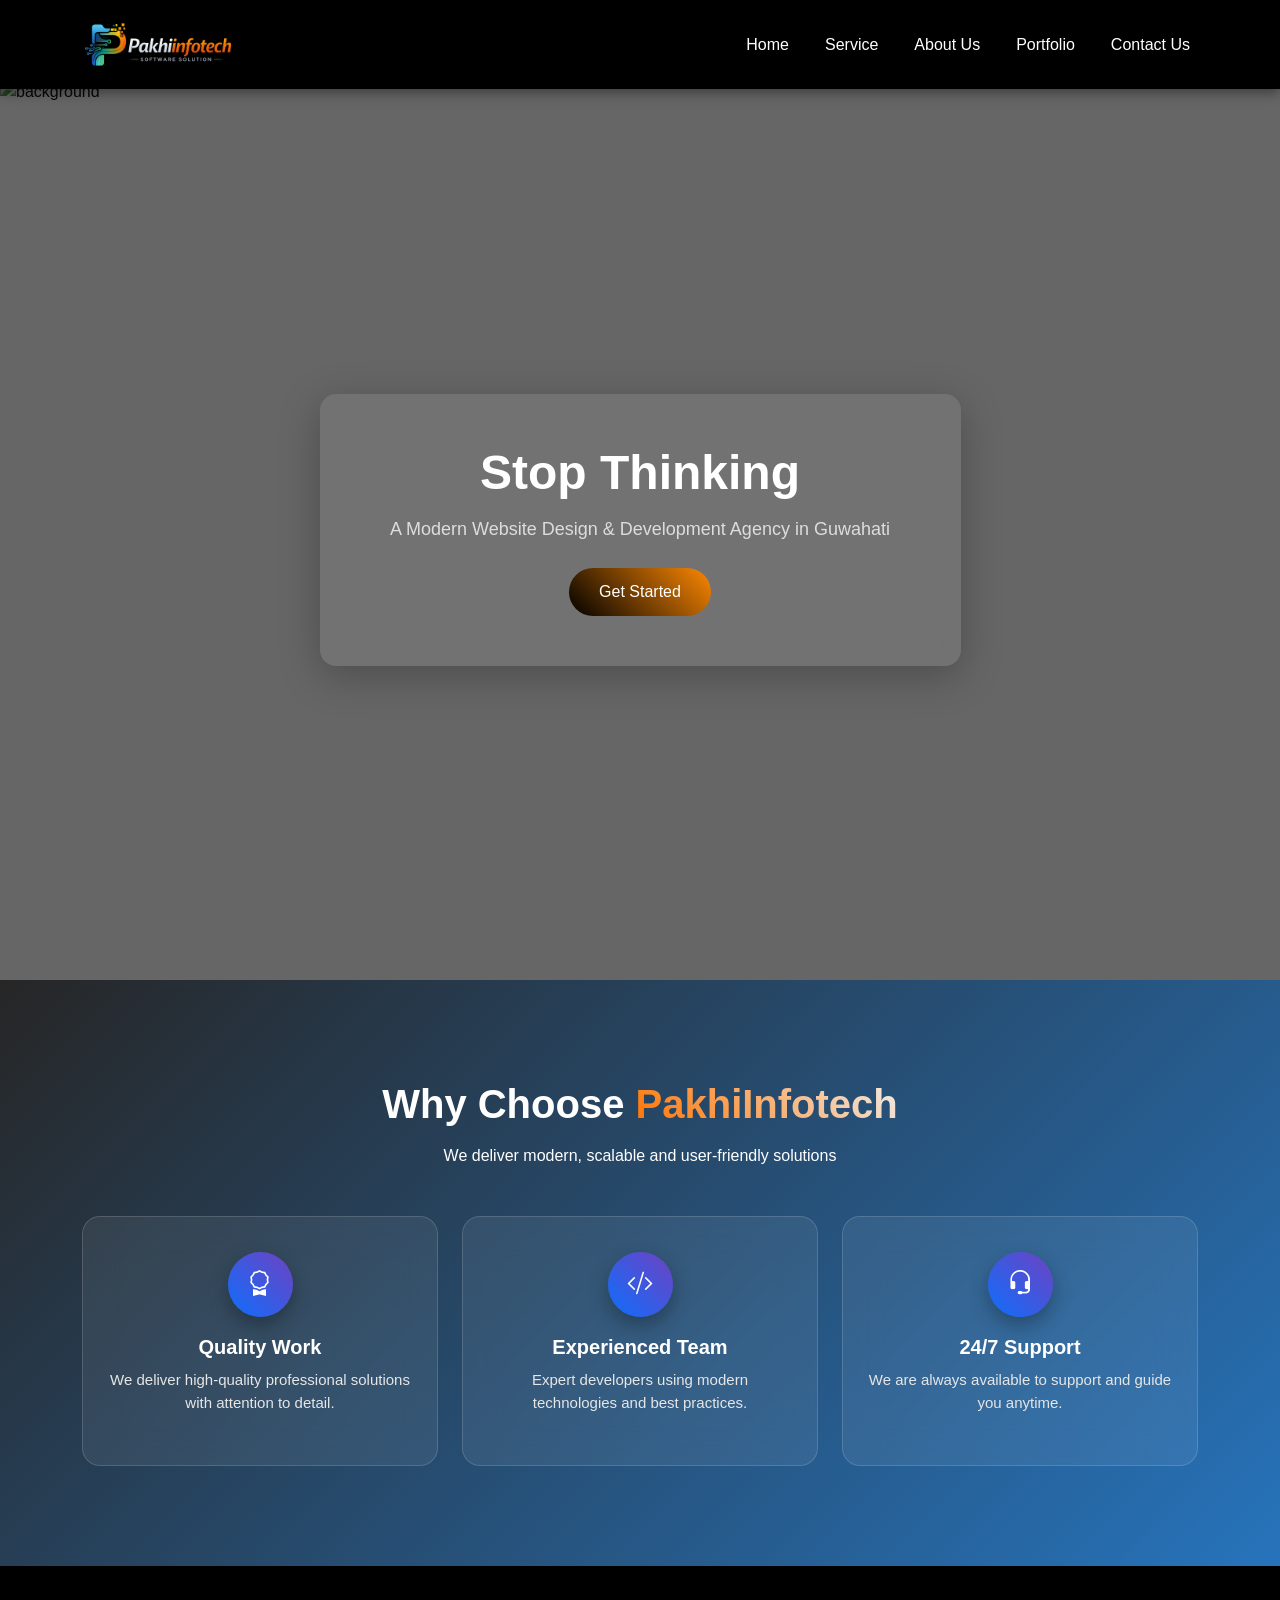
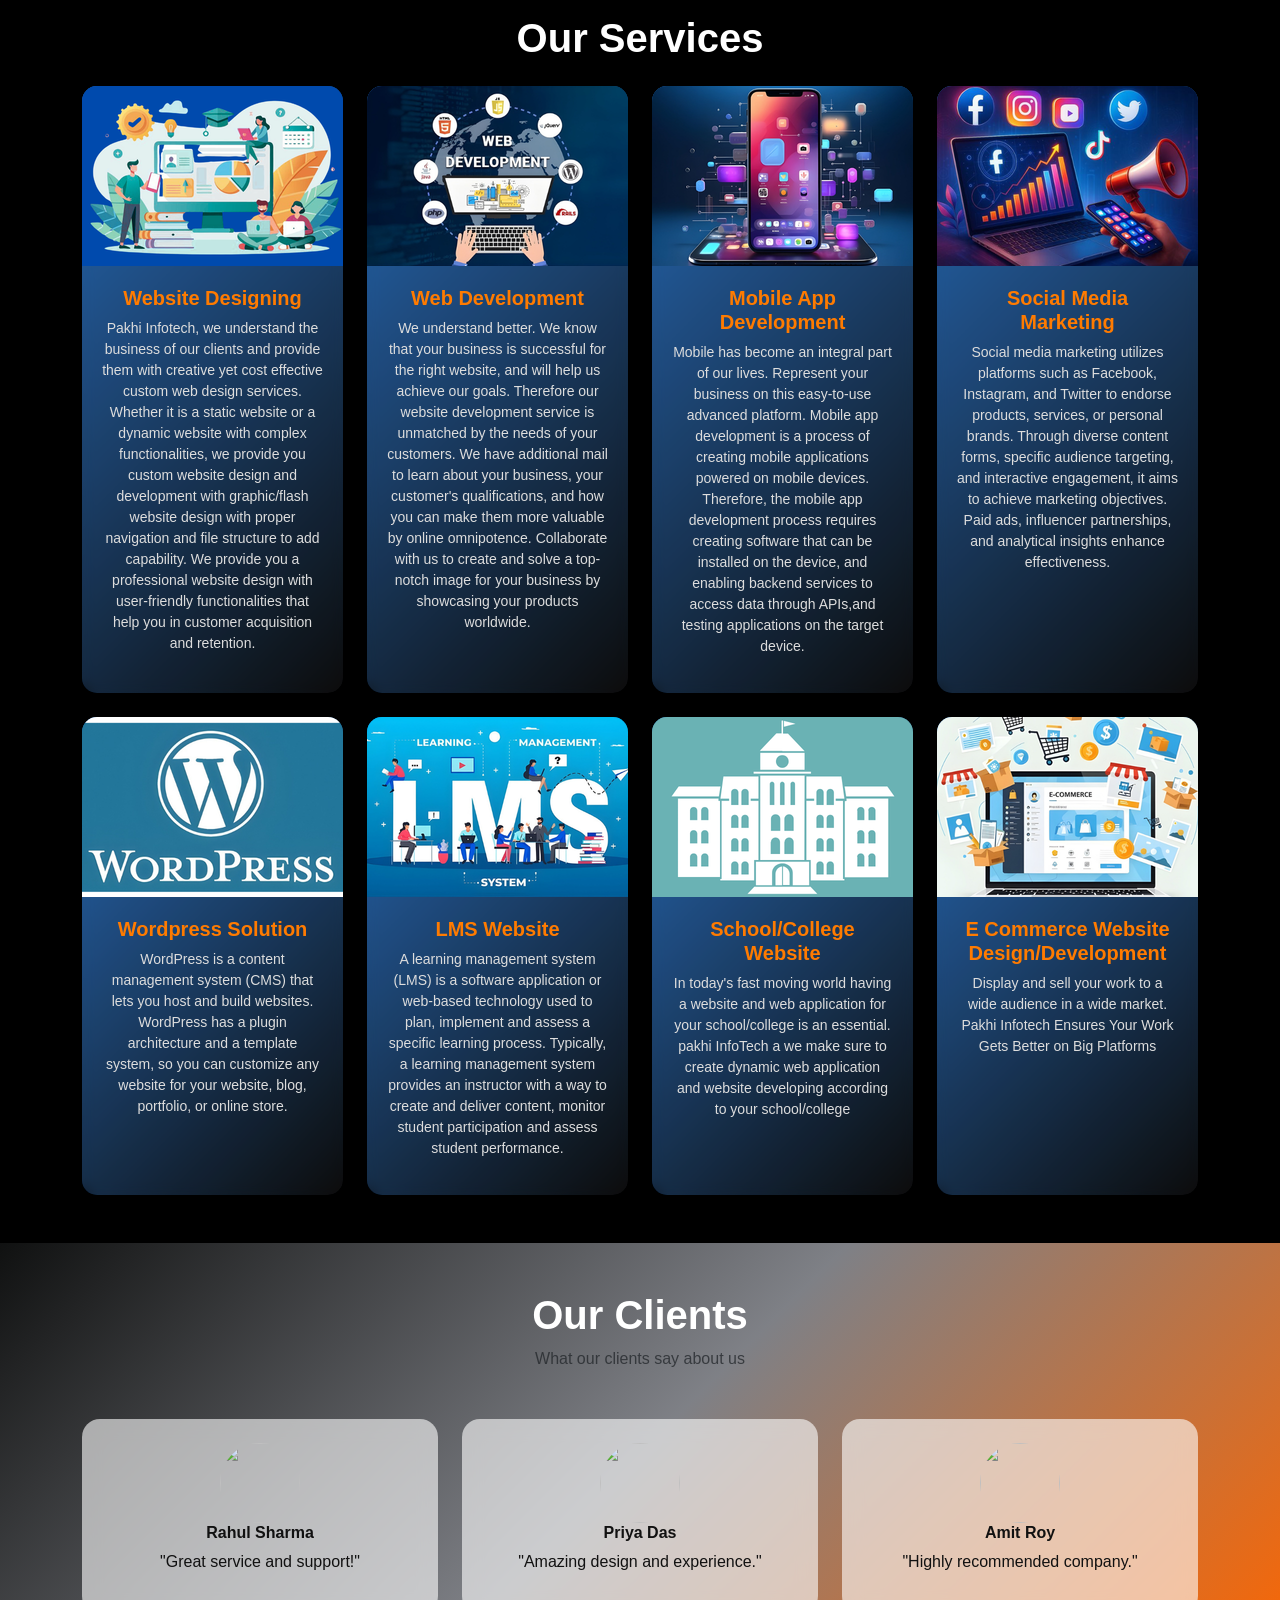
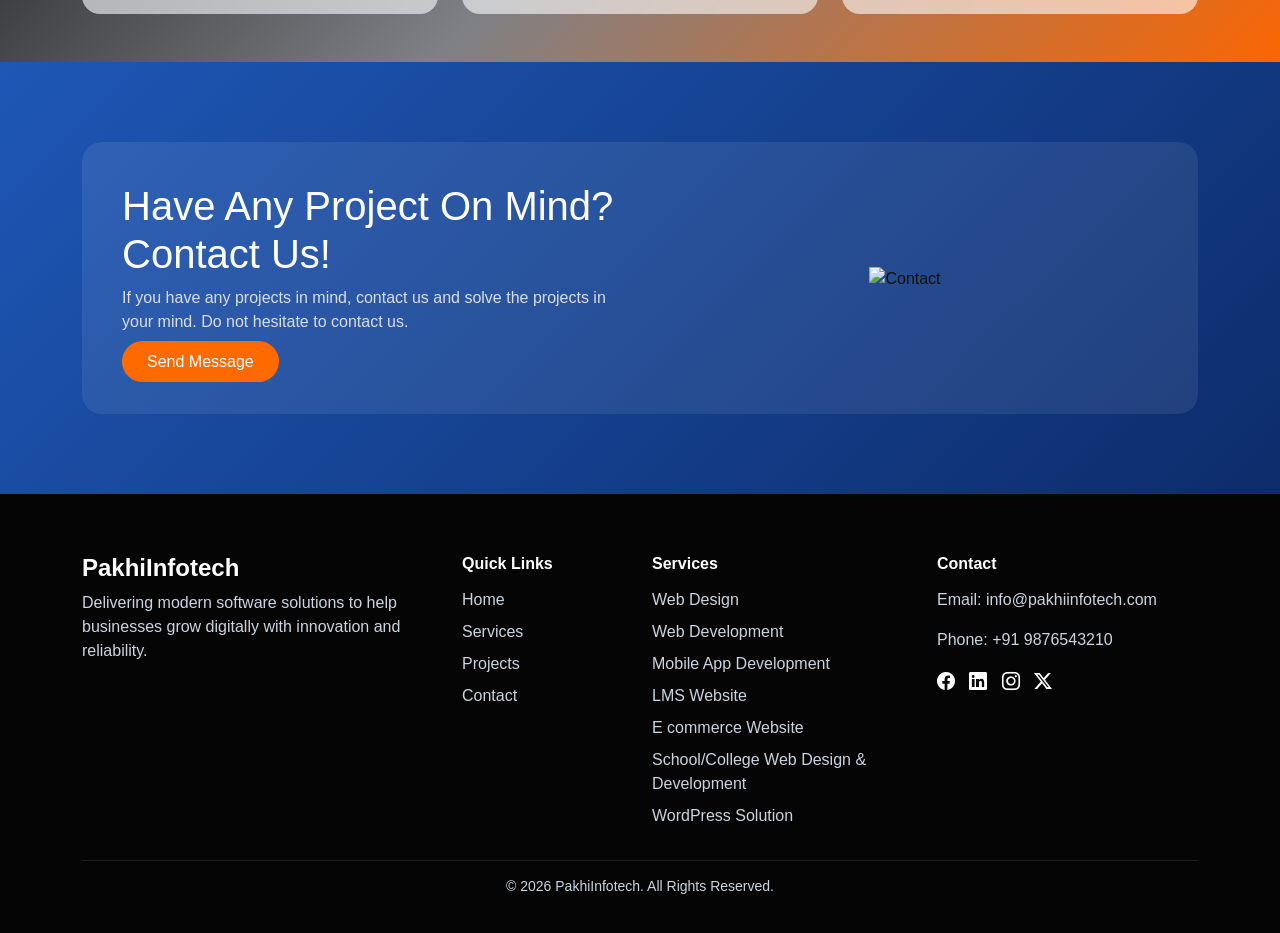
==== commit 8158de7f: "updated" ====
--- a/index.html
+++ b/index.html
@@ -78,14 +78,19 @@
   <img src="https://images.unsplash.com/photo-1498050108023-c5249f4df085" 
        class="hero-bg-img" alt="background">
 
+  <!-- OVERLAY -->
+  <div class="hero-overlay"></div>
+
   <div class="container">
     <div class="row justify-content-center">
 
-      <div class="col-lg-7 text-center">
+      <div class="col-lg-7 col-md-10 text-center">
         <div class="hero-glass-card">
-          <h1 class="hero-title">Stop thinking and Start Doing</h1>
+         <h1 class="hero-title">
+  <span id="typing-text"> Stop thinking & Start Doing</span>
+</h1>
           <p class="hero-sub">
-            A Website Design and Development Agency in Guwahati
+            A Modern Website Design & Development Agency in Guwahati
           </p>
           <button class="btn modern-btn">Get Started</button>
         </div>
@@ -467,6 +472,7 @@
 <!-- JS -->
 <script src="https://cdn.jsdelivr.net/npm/bootstrap@5.3.2/dist/js/bootstrap.bundle.min.js"></script>
 <script src="assets/JS/menubar.js"></script>
+<script src="assets/JS/typing.js"></script>
 
 
 </body>
--- a/assets/CSS/index.css
+++ b/assets/CSS/index.css
@@ -125,115 +125,264 @@
   transform: translateX(100%);
   transition: transform 0.4s ease-in-out;
 }
-
-/* ================= HERO ================= */
+/* HERO SECTION BASE */
 .hero-section {
+  position: relative;
   min-height: 100vh;
-  position: relative;
   display: flex;
   align-items: center;
-  color: #fff;
-}
-
+  overflow: hidden;
+}
+
+/* BACKGROUND IMAGE */
 .hero-bg-img {
   position: absolute;
   width: 100%;
   height: 100%;
   object-fit: cover;
-}
-
-.hero-section::after {
-  content: "";
-  position: absolute;
-  inset: 0;
-  background: linear-gradient(rgba(0,0,0,0.7), rgba(0,0,0,0.9));
-}
-
+  top: 0;
+  left: 0;
+  z-index: 1;
+}
+
+/* OVERLAY */
+.hero-overlay {
+  position: absolute;
+  width: 100%;
+  height: 100%;
+  background: rgba(0,0,0,0.6);
+  z-index: 2;
+}
+
+/* CONTENT */
+.hero-section .container {
+  position: relative;
+  z-index: 3;
+}
+
+/* GLASS CARD */
 .hero-glass-card {
-  position: relative;
-  z-index: 2;
+  backdrop-filter: blur(12px);
+  background: rgba(255,255,255,0.08);
+  border-radius: 16px;
   padding: 50px;
-  border-radius: 20px;
-  background: rgba(255,255,255,0.08);
-  backdrop-filter: blur(15px);
-}
-
+  box-shadow: 0 10px 40px rgba(0,0,0,0.25);
+  transition: 0.3s;
+}
+
+/* TITLE */
 .hero-title {
   font-size: 48px;
   font-weight: 700;
-}
-
+  color: #fff;
+  line-height: 1.2;
+}
+
+/* SUBTEXT */
 .hero-sub {
+  font-size: 18px;
   color: #ddd;
-  margin: 15px 0;
+  margin: 15px 0 25px;
 }
 
 /* BUTTON */
 .modern-btn {
-  background: linear-gradient(45deg,#ff6a00,#ff9d00);
-  color: #fff;
-  padding: 12px 28px;
+  padding: 12px 30px;
   border-radius: 30px;
+  background: linear-gradient(45deg, #000000, #fd8803);
+  color: #fff;
   border: none;
+  font-weight: 500;
   transition: 0.3s;
 }
 
 .modern-btn:hover {
   transform: translateY(-3px);
-  background: linear-gradient(45deg,#1352a5,#1e57b6);
-}
+  box-shadow: 0 8px 25px rgba(0,0,0,0.3);
+}
+
+/* ================= MOBILE OPTIMIZATION ================= */
+@media (max-width: 768px) {
+
+  .hero-section {
+    padding: 60px 15px;
+    min-height: auto;
+  }
+
+  .hero-glass-card {
+    padding: 25px 20px;
+    border-radius: 12px;
+  }
+
+  .hero-title {
+    font-size: 28px;
+    line-height: 1.3;
+  }
+
+  .hero-sub {
+    font-size: 15px;
+    margin: 10px 0 20px;
+  }
+
+  .modern-btn {
+    width: 100%;
+    padding: 12px;
+    font-size: 14px;
+  }
+}
+
+/* EXTRA SMALL DEVICES */
+@media (max-width: 480px) {
+
+  .hero-title {
+    font-size: 24px;
+  }
+
+  .hero-sub {
+    font-size: 14px;
+  }
+
+}
+
+
 
 /* ================= WHY ================= */
 .why-section {
   position: relative;
   color: #fff;
-}
-
+  padding: 100px 0;
+  overflow: hidden;
+}
+
+/* BACKGROUND */
 .why-bg-img {
   position: absolute;
   width: 100%;
   height: 100%;
   object-fit: cover;
-}
-
+  top: 0;
+  left: 0;
+  z-index: 1;
+  transform: scale(1.05);
+}
+
+/* OVERLAY (UPGRADED GRADIENT) */
 .why-overlay {
   position: absolute;
   inset: 0;
-  background: rgba(0,0,0,0.75);
-}
-
+  background: linear-gradient(
+    135deg,
+    rgba(0,0,0,0.85),
+    rgba(12, 98, 179, 0.89)
+  );
+  z-index: 2;
+}
+
+/* CONTENT */
 .why-section .container {
   position: relative;
-}
-
+  z-index: 3;
+}
+
+/* TITLE */
 .section-title {
   font-weight: 700;
-}
-
+  font-size: 40px;
+}
+
+.section-title span {
+  background: linear-gradient(45deg, #ff7300, #f1ede7);
+  -webkit-background-clip: text;
+  -webkit-text-fill-color: transparent;
+}
+
+/* CARD */
 .modern-card {
-  padding: 30px;
+  padding: 35px 25px;
   border-radius: 18px;
-  background: rgba(255,255,255,0.08);
-  backdrop-filter: blur(15px);
-  transition: 0.3s;
-}
-
+  background: rgba(255,255,255,0.07);
+  backdrop-filter: blur(18px);
+  border: 1px solid rgba(255,255,255,0.15);
+  transition: all 0.4s ease;
+  position: relative;
+  overflow: hidden;
+}
+
+/* SOFT LIGHT EFFECT (MORE PREMIUM THAN HARD GLOW) */
+.modern-card::before {
+  content: "";
+  position: absolute;
+  inset: 0;
+  border-radius: 18px;
+  background: radial-gradient(circle at top left, rgba(255,255,255,0.15), transparent 60%);
+  opacity: 0;
+  transition: 0.4s;
+}
+
+/* HOVER */
 .modern-card:hover {
-  transform: translateY(-10px);
-}
-
+  transform: translateY(-12px) scale(1.02);
+  box-shadow: 0 20px 50px rgba(0,0,0,0.4);
+}
+
+.modern-card:hover::before {
+  opacity: 1;
+}
+
+/* ICON BOX */
 .icon-box {
-  width: 60px;
-  height: 60px;
+  width: 65px;
+  height: 65px;
   margin: auto;
-  margin-bottom: 15px;
+  margin-bottom: 18px;
   border-radius: 50%;
-  background: linear-gradient(45deg,#ff6a00,#ff9d00);
+  background: linear-gradient(45deg,#0d6efd,#6f42c1);
   display: flex;
   align-items: center;
   justify-content: center;
-}
-
+  font-size: 26px;
+  color: #fff;
+  box-shadow: 0 8px 20px rgba(0,0,0,0.3);
+  transition: 0.3s;
+}
+
+/* ICON HOVER */
+.modern-card:hover .icon-box {
+  transform: scale(1.1) rotate(8deg);
+}
+
+/* TEXT */
+.modern-card h5 {
+  font-weight: 600;
+  margin-bottom: 10px;
+}
+
+.modern-card p {
+  font-size: 15px;
+  color: #e6e6e6;
+}
+
+/* ================= MOBILE ================= */
+@media (max-width: 768px) {
+
+  .why-section {
+    padding: 70px 0;
+  }
+
+  .section-title {
+    font-size: 26px;
+  }
+
+  .modern-card {
+    padding: 25px 20px;
+  }
+
+  .icon-box {
+    width: 55px;
+    height: 55px;
+    font-size: 22px;
+  }
+}
 /* ================= SERVICES ================= */
 .light-bg {
   background: #000000;
@@ -246,7 +395,7 @@
   position: relative;
 
   /* Black → Orange Gradient */
-   background: linear-gradient(135deg, #4e5155ad, #0f0f0ff3, rgba(250, 102, 3, 0.781));
+   background: linear-gradient(135deg, #1b61b1, rgb(0, 0, 0));
   
   color: #fff;
   box-shadow: 0 8px 25px rgba(0,0,0,0.15);
@@ -293,7 +442,7 @@
 
 .service-content h5 {
   font-weight: 600;
-  color: #fff;
+  color: #ff7b00;
 }
 
 .service-content p {
@@ -301,15 +450,7 @@
   color: #ddd;
 }
 
-/* Optional accent line */
-.service-content h5::after {
-  content: "";
-  display: block;
-  width: 40px;
-  height: 3px;
-  margin-top: 8px;
-  background: linear-gradient(90deg, #ff6a00, #ffa500);
-}
+
 /* ================= CLIENT ================= */
 .client-modern-section {
  background: linear-gradient(135deg, #101111, #787a80f3, rgb(250, 102, 3));
